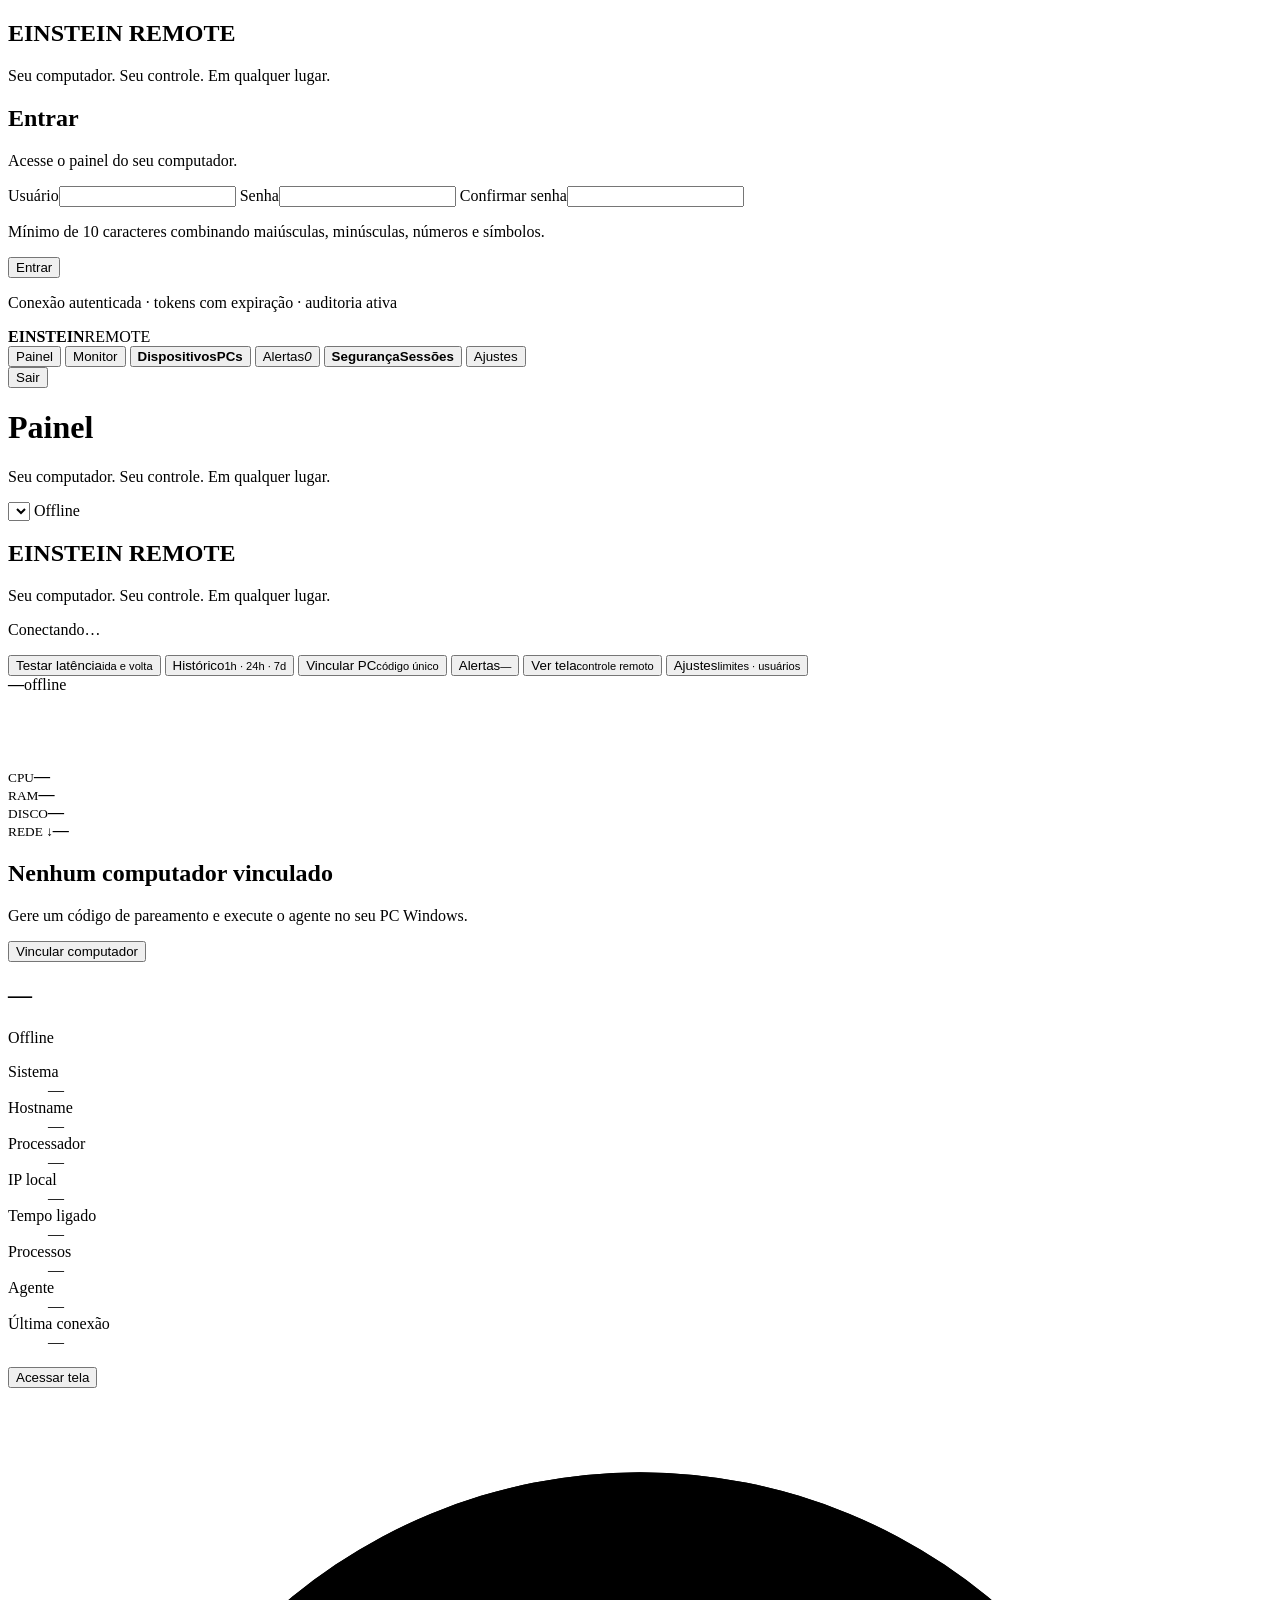
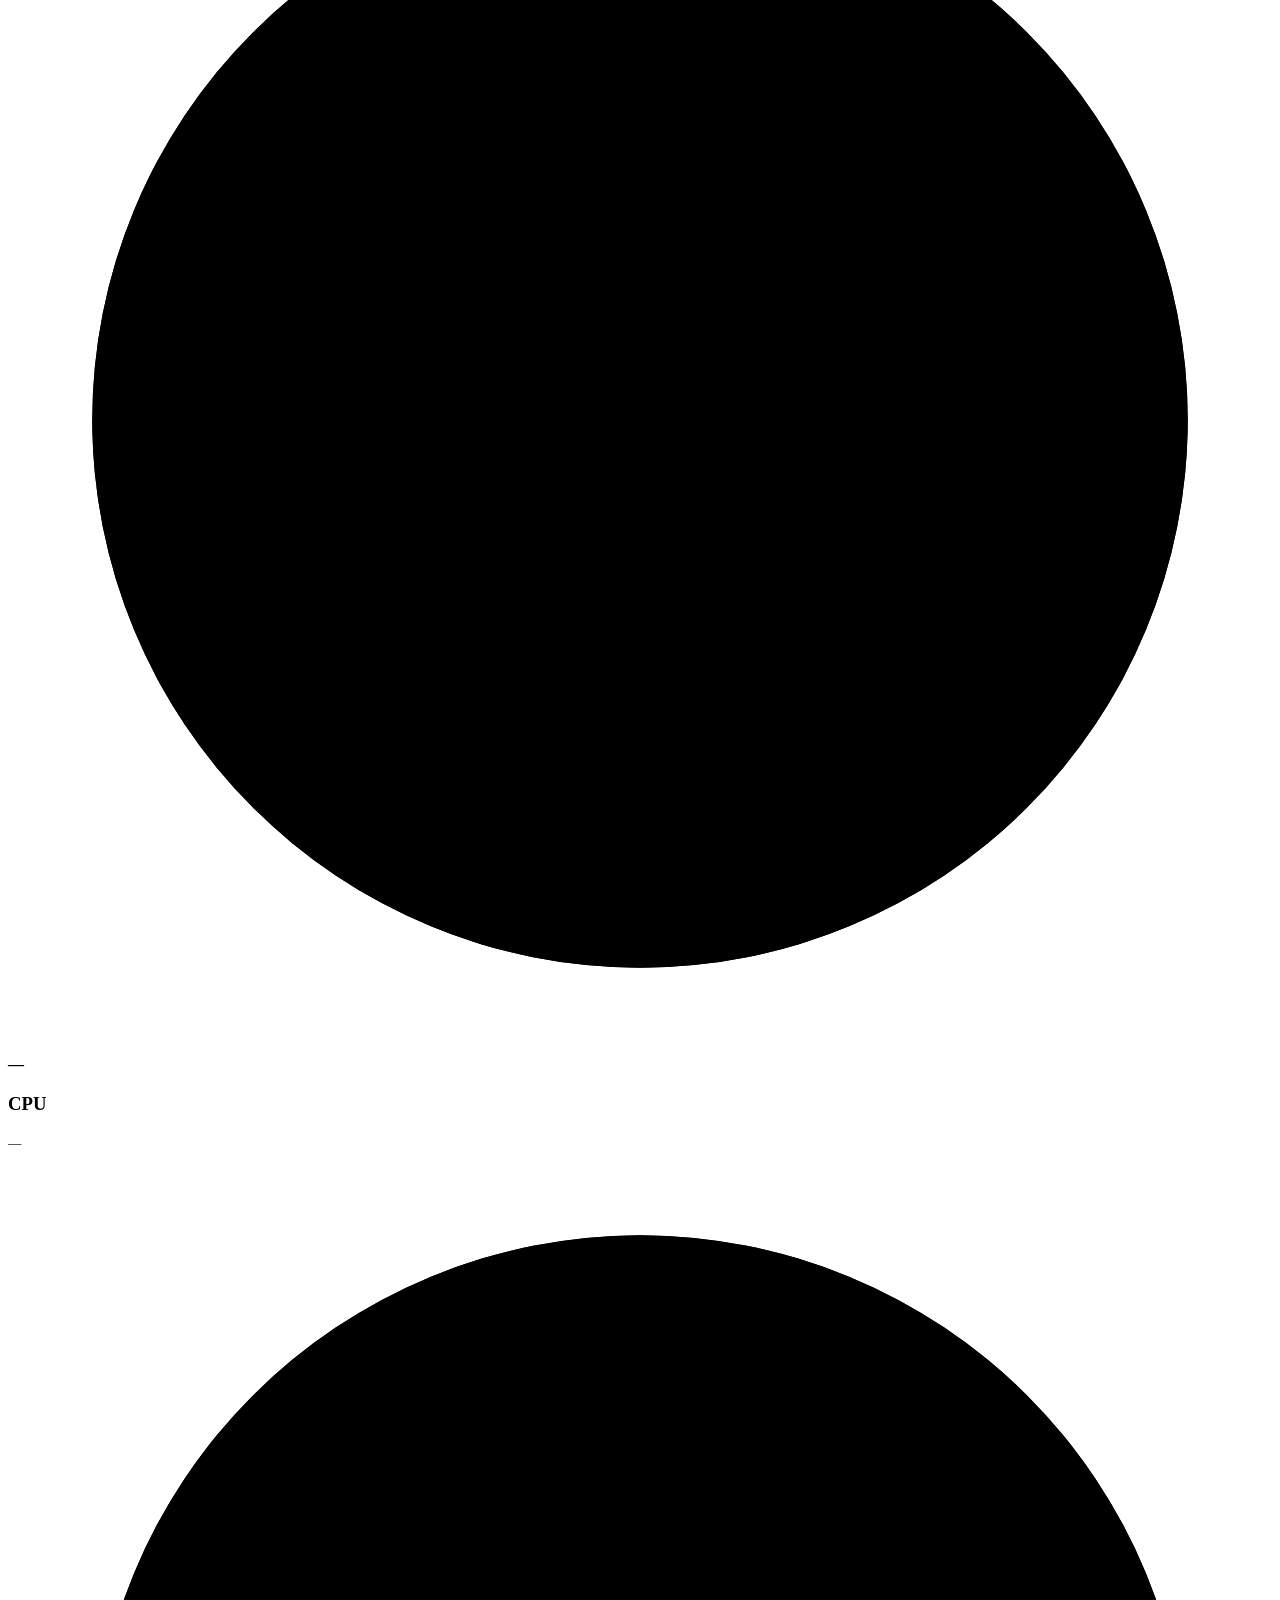
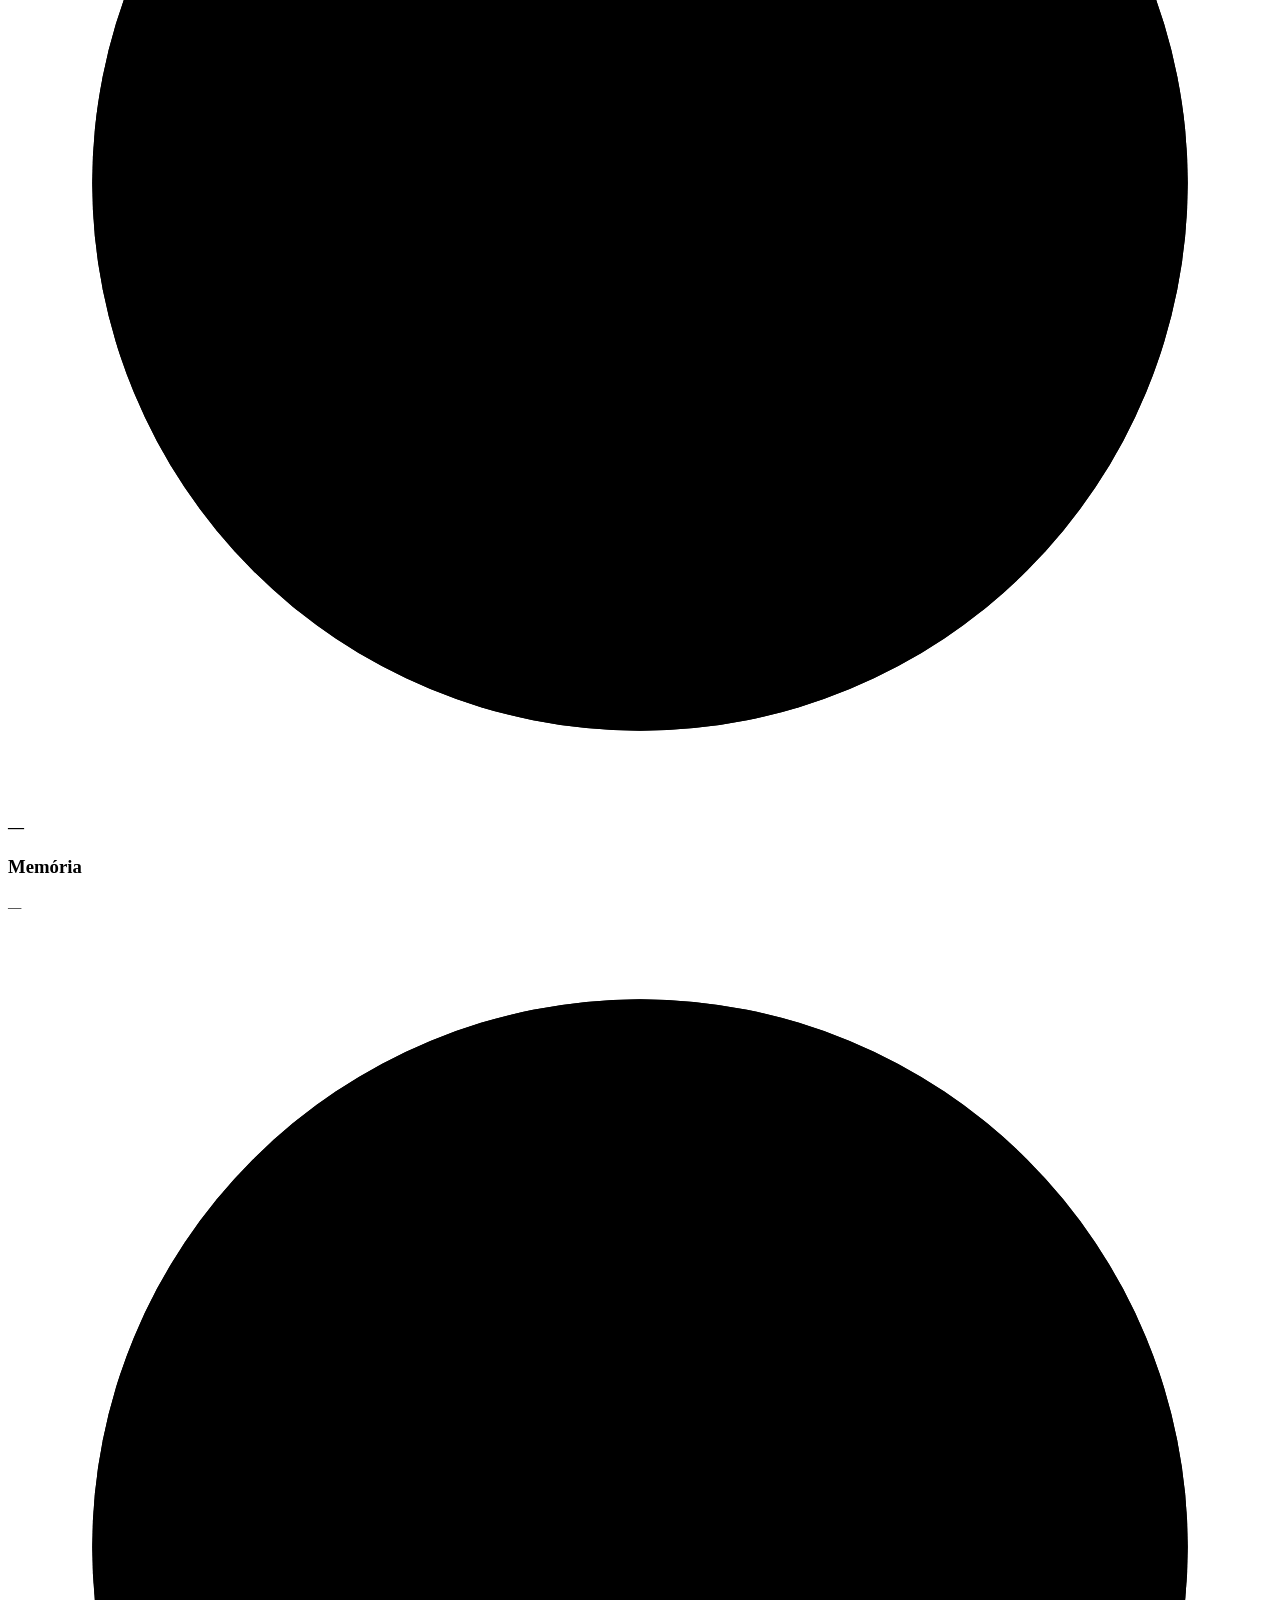
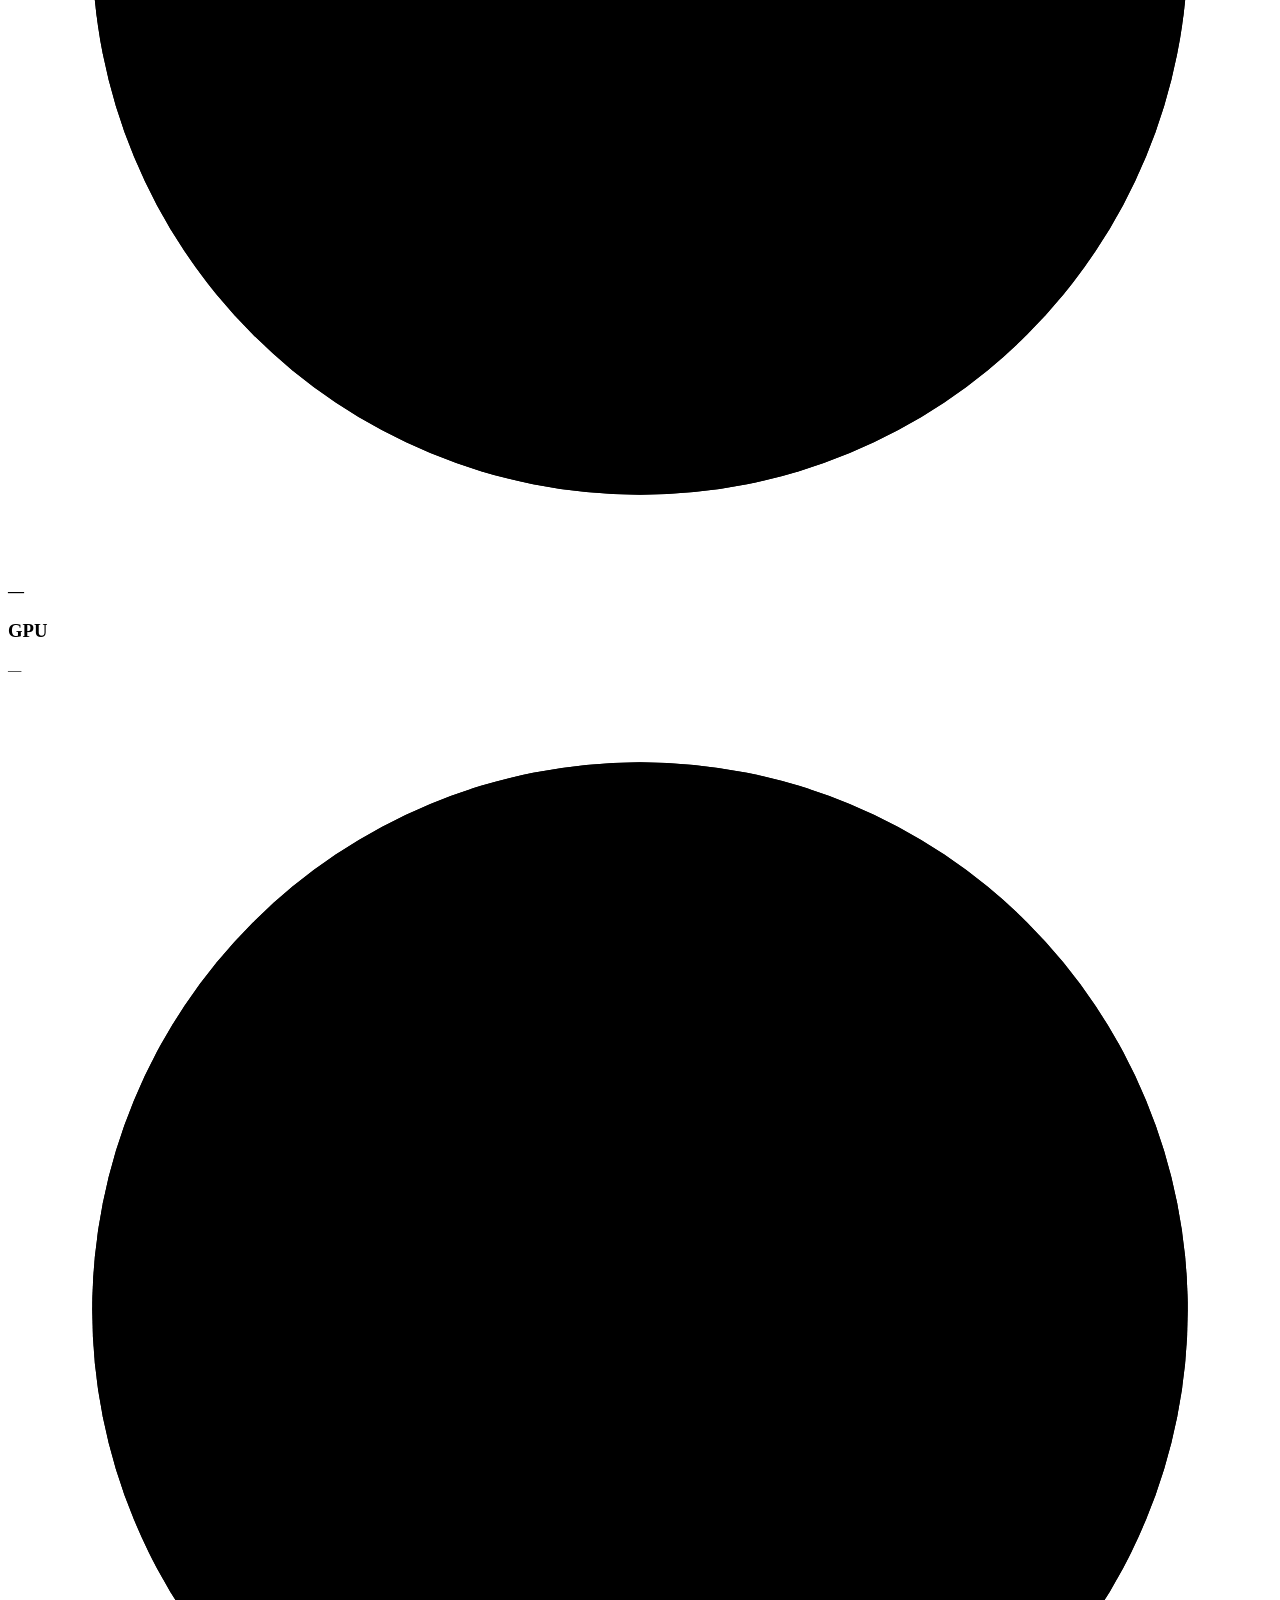
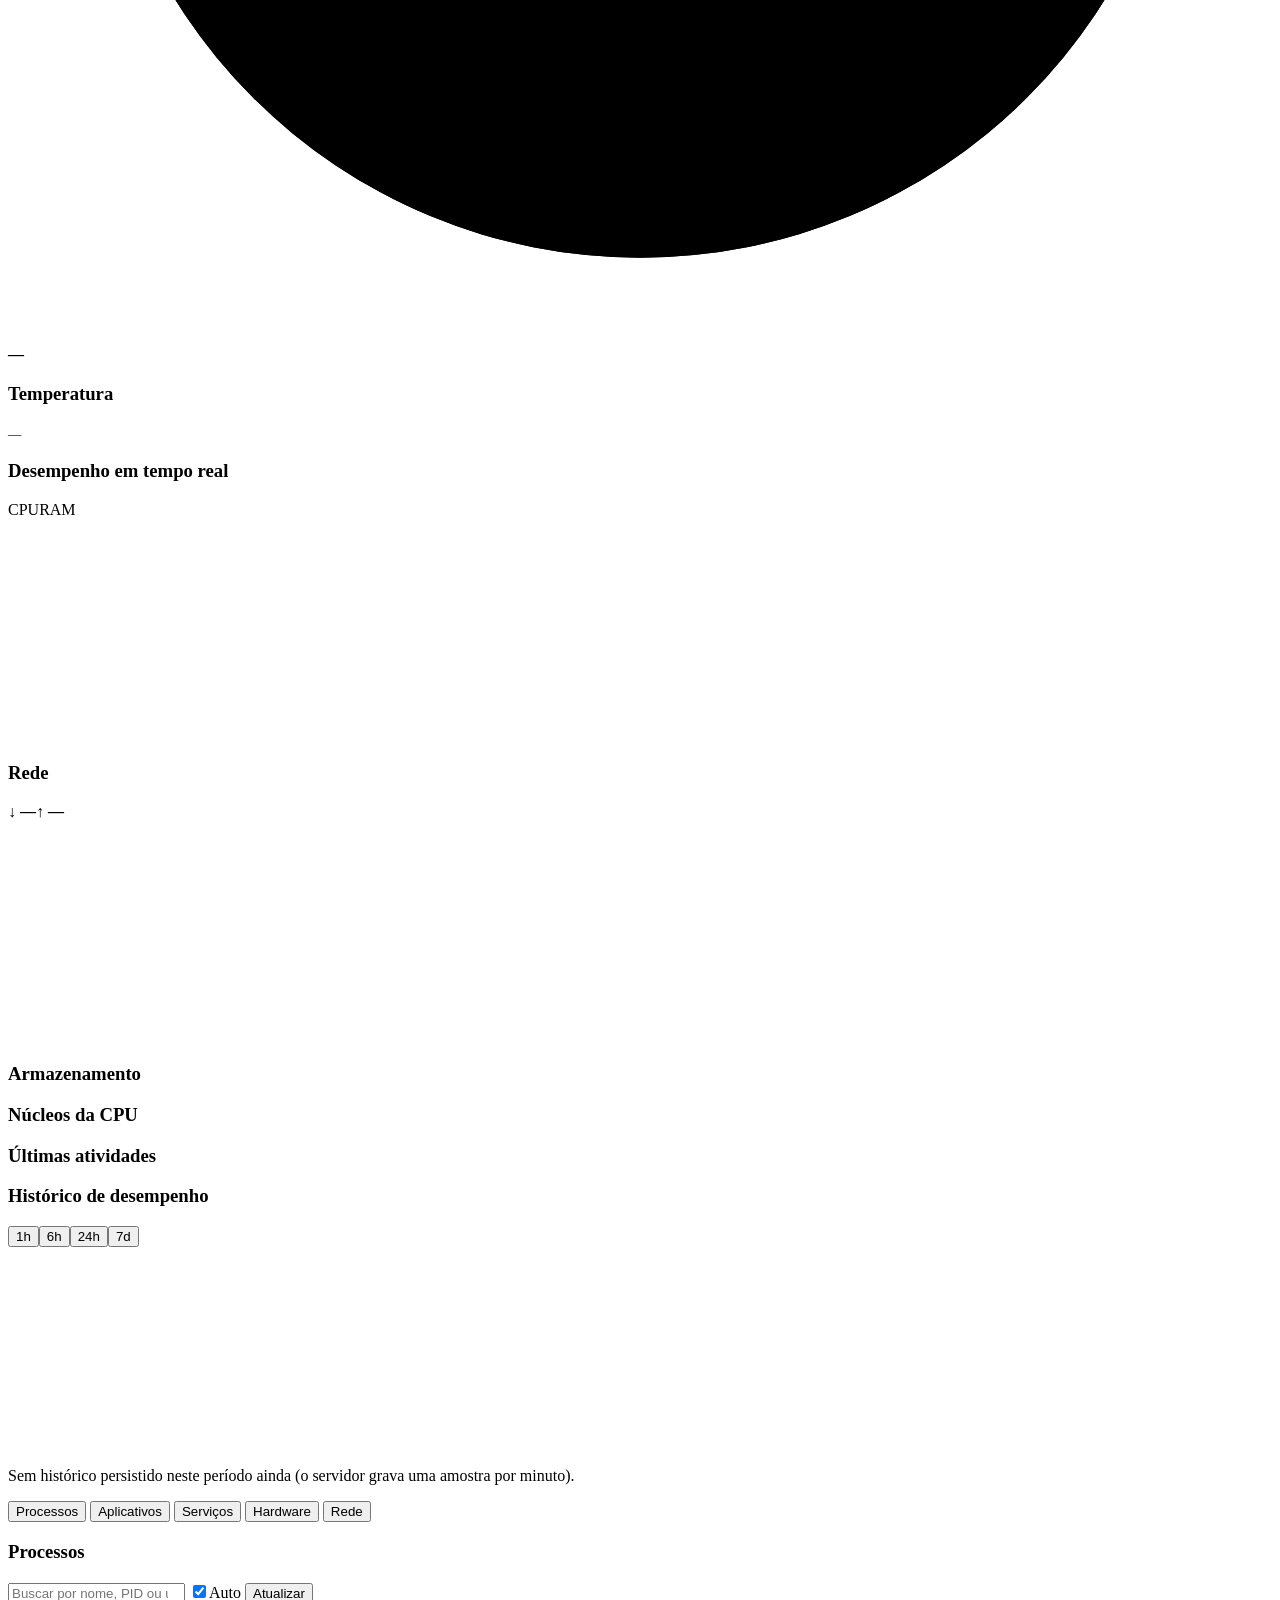
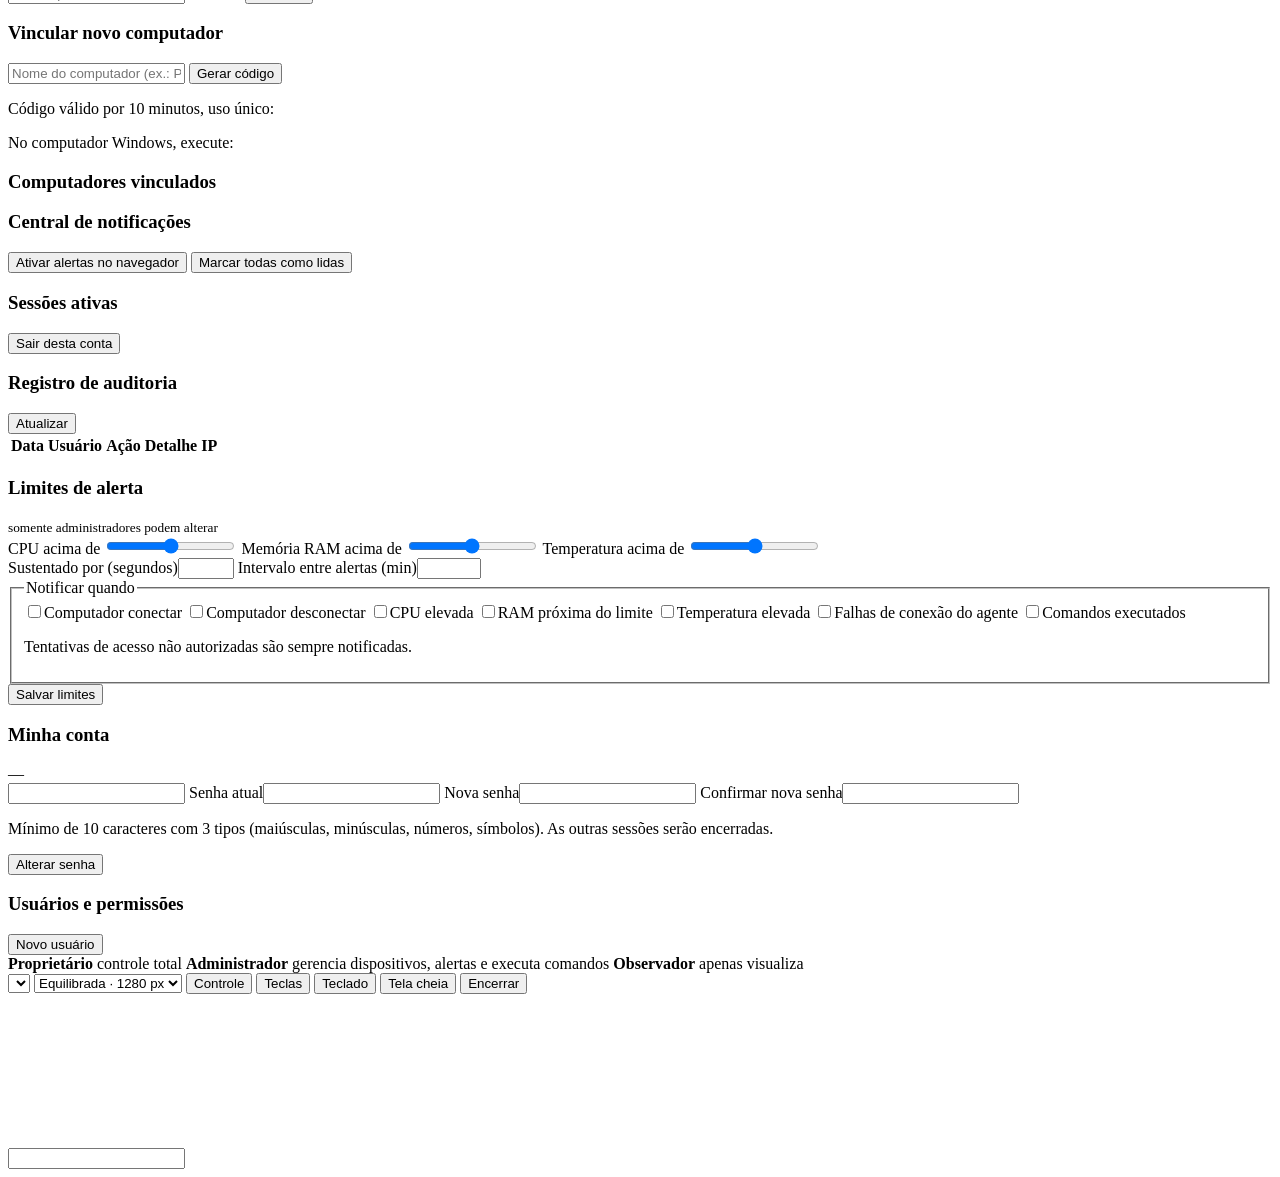
==== einstein-remote/web/index.html @ 60e12388 "EINSTEIN REMOTE: Fase 5 - tela remota com controle de mouse e teclado Agente: - screen.py: captura (" ====
<!doctype html>
<html lang="pt-BR">
<head>
  <meta charset="utf-8">
  <meta name="viewport" content="width=device-width, initial-scale=1, viewport-fit=cover">
  <meta name="theme-color" content="#07070b">
  <meta name="description" content="EINSTEIN REMOTE — monitoramento e controle remoto do seu computador.">
  <title>EINSTEIN REMOTE</title>
  <link rel="icon" href="/assets/icon.svg" type="image/svg+xml">
  <link rel="manifest" href="/manifest.webmanifest">
  <link rel="stylesheet" href="/css/app.css">
  <script type="module" src="/js/app.js"></script>
</head>
<body>
  <div class="bg-orbs" aria-hidden="true"><span></span><span></span><span></span></div>

  <!-- ===================== TELA DE ACESSO ===================== -->
  <section id="auth-view" class="auth hidden">
    <div class="auth-hero">
      <div class="logo-mark" aria-hidden="true"></div>
      <h1 class="brand">EINSTEIN <span>REMOTE</span></h1>
      <p class="tagline">Seu computador. Seu controle. Em qualquer lugar.</p>
      <div class="hero-pc" aria-hidden="true">
        <div class="hero-screen">
          <div class="hero-line"></div>
          <div class="hero-bars"><i></i><i></i><i></i><i></i><i></i><i></i><i></i></div>
        </div>
        <div class="hero-stand"></div>
      </div>
    </div>
    <form id="auth-form" class="glass auth-card" autocomplete="on">
      <h2 id="auth-title">Entrar</h2>
      <p id="auth-sub" class="muted">Acesse o painel do seu computador.</p>
      <label>Usuário<input id="auth-user" name="username" autocomplete="username" required minlength="3" maxlength="64"></label>
      <label>Senha<input id="auth-pass" name="password" type="password" autocomplete="current-password" required></label>
      <label id="auth-pass2-wrap" class="hidden">Confirmar senha<input id="auth-pass2" type="password" autocomplete="new-password"></label>
      <p id="auth-hint" class="hint hidden">Mínimo de 10 caracteres combinando maiúsculas, minúsculas, números e símbolos.</p>
      <p id="auth-error" class="error" role="alert"></p>
      <button class="btn primary" type="submit" id="auth-submit">Entrar</button>
      <p class="secure-note"><span class="lock" aria-hidden="true"></span>Conexão autenticada · tokens com expiração · auditoria ativa</p>
    </form>
  </section>

  <!-- ===================== APLICAÇÃO ===================== -->
  <div id="app-view" class="shell hidden">
    <aside class="sidebar glass">
      <div class="side-brand"><div class="logo-mark sm" aria-hidden="true"></div><b>EINSTEIN</b><span>REMOTE</span></div>
      <nav class="nav" id="nav">
        <button data-view="dashboard" class="active"><i class="ic ic-grid"></i><span>Painel</span></button>
        <button data-view="monitor"><i class="ic ic-cpu"></i><span>Monitor</span></button>
        <button data-view="devices"><i class="ic ic-pc"></i><span><b class="lbl-full">Dispositivos</b><b class="lbl-short">PCs</b></span></button>
        <button data-view="notifications"><i class="ic ic-bell"></i><span>Alertas</span><em id="notif-badge" class="badge hidden">0</em></button>
        <button data-view="security"><i class="ic ic-shield"></i><span><b class="lbl-full">Segurança</b><b class="lbl-short">Sessões</b></span></button>
        <button data-view="settings"><i class="ic ic-gear"></i><span>Ajustes</span></button>
      </nav>
      <div class="side-user">
        <div><b id="user-name"></b><small id="user-role"></small></div>
        <button class="btn ghost sm" id="logout-btn">Sair</button>
      </div>
    </aside>

    <main class="content">
      <header class="topbar">
        <div>
          <h1 class="page-title" id="page-title">Painel</h1>
          <p class="muted" id="page-sub">Seu computador. Seu controle. Em qualquer lugar.</p>
        </div>
        <div class="top-right">
          <select id="device-select" class="select" aria-label="Dispositivo"></select>
          <span id="live-indicator" class="live off"><i></i><span>Offline</span></span>
        </div>
      </header>

      <!-- PAINEL -->
      <section data-page="dashboard" class="page">
        <article class="glass hero-banner">
          <div class="hero-text">
            <h2 class="hero-brand">EINSTEIN <span>REMOTE</span></h2>
            <p class="tagline">Seu computador. Seu controle. Em qualquer lugar.</p>
            <p class="hero-status" id="hero-status">Conectando…</p>
            <div class="shortcuts">
              <button class="shortcut" id="sc-ping"><i class="ic ic-bolt"></i><span>Testar latência</span><small id="ping-result">ida e volta</small></button>
              <button class="shortcut" id="sc-history"><i class="ic ic-chart"></i><span>Histórico</span><small>1h · 24h · 7d</small></button>
              <button class="shortcut admin-only" data-goto="devices"><i class="ic ic-pc"></i><span>Vincular PC</span><small>código único</small></button>
              <button class="shortcut" data-goto="notifications"><i class="ic ic-bell"></i><span>Alertas</span><small id="sc-alerts">—</small></button>
              <button class="shortcut admin-only" id="sc-screen"><i class="ic ic-screen"></i><span>Ver tela</span><small>controle remoto</small></button>
              <button class="shortcut" data-goto="settings"><i class="ic ic-gear"></i><span>Ajustes</span><small>limites · usuários</small></button>
            </div>
          </div>
          <div class="hero-visual" aria-hidden="true">
            <div class="monitor off" id="hero-monitor">
              <div class="monitor-screen">
                <div class="monitor-top"><b id="hv-name">—</b><span id="hv-status">offline</span></div>
                <canvas id="hero-spark" height="70"></canvas>
                <div class="mini-stats">
                  <div><small>CPU</small><b id="hv-cpu">—</b><span class="mini-bar"><i id="hb-cpu"></i></span></div>
                  <div><small>RAM</small><b id="hv-ram">—</b><span class="mini-bar green"><i id="hb-ram"></i></span></div>
                  <div><small>DISCO</small><b id="hv-disk">—</b><span class="mini-bar green"><i id="hb-disk"></i></span></div>
                  <div><small>REDE ↓</small><b id="hv-net">—</b><span class="mini-bar"><i id="hb-net"></i></span></div>
                </div>
              </div>
              <div class="monitor-neck"></div><div class="monitor-base"></div>
            </div>
          </div>
        </article>

        <div id="empty-devices" class="glass empty hidden">
          <div class="logo-mark" aria-hidden="true"></div>
          <h2 id="empty-title">Nenhum computador vinculado</h2>
          <p class="muted" id="empty-text">Gere um código de pareamento e execute o agente no seu PC Windows.</p>
          <button class="btn primary admin-only" data-goto="devices">Vincular computador</button>
        </div>

        <div id="dash" class="hidden">
          <div class="grid hero-grid">
            <article class="glass device-card">
              <div class="device-head">
                <div class="pc-icon" aria-hidden="true"><span></span></div>
                <div>
                  <h2 id="d-name">—</h2>
                  <span id="d-status" class="pill off">Offline</span>
                </div>
              </div>
              <dl class="kv">
                <dt>Sistema</dt><dd id="d-os">—</dd>
                <dt>Hostname</dt><dd id="d-host">—</dd>
                <dt>Processador</dt><dd id="d-cpu-model">—</dd>
                <dt>IP local</dt><dd id="d-ip">—</dd>
                <dt>Tempo ligado</dt><dd id="d-uptime">—</dd>
                <dt>Processos</dt><dd id="d-procs">—</dd>
                <dt>Agente</dt><dd id="d-agent">—</dd>
                <dt>Última conexão</dt><dd id="d-seen">—</dd>
              </dl>
              <div class="actions admin-only">
                <button class="btn primary sm" id="d-screen">Acessar tela</button>
              </div>
            </article>

            <div class="gauges">
              <article class="glass gauge-card"><div class="gauge" id="g-cpu"><svg viewBox="0 0 120 120"><circle class="track" cx="60" cy="60" r="52"/><circle class="val purple" cx="60" cy="60" r="52"/></svg><b>—</b></div><h3>CPU</h3><small id="g-cpu-sub" class="muted">—</small></article>
              <article class="glass gauge-card"><div class="gauge" id="g-ram"><svg viewBox="0 0 120 120"><circle class="track" cx="60" cy="60" r="52"/><circle class="val green" cx="60" cy="60" r="52"/></svg><b>—</b></div><h3>Memória</h3><small id="g-ram-sub" class="muted">—</small></article>
              <article class="glass gauge-card"><div class="gauge" id="g-gpu"><svg viewBox="0 0 120 120"><circle class="track" cx="60" cy="60" r="52"/><circle class="val purple" cx="60" cy="60" r="52"/></svg><b>—</b></div><h3>GPU</h3><small id="g-gpu-sub" class="muted">—</small></article>
              <article class="glass gauge-card"><div class="gauge" id="g-temp"><svg viewBox="0 0 120 120"><circle class="track" cx="60" cy="60" r="52"/><circle class="val green" cx="60" cy="60" r="52"/></svg><b>—</b></div><h3>Temperatura</h3><small id="g-temp-sub" class="muted">—</small></article>
            </div>
          </div>

          <div class="grid two">
            <article class="glass chart-card">
              <div class="card-head"><h3>Desempenho em tempo real</h3><div class="legend"><span class="lg purple">CPU</span><span class="lg green">RAM</span></div></div>
              <canvas id="chart-perf" height="220"></canvas>
            </article>
            <article class="glass chart-card">
              <div class="card-head"><h3>Rede</h3><div class="legend"><span class="lg green">↓ <b id="net-down">—</b></span><span class="lg purple">↑ <b id="net-up">—</b></span></div></div>
              <canvas id="chart-net" height="220"></canvas>
            </article>
          </div>

          <div class="grid three">
            <article class="glass">
              <div class="card-head"><h3>Armazenamento</h3></div>
              <div id="disks" class="bars"></div>
            </article>
            <article class="glass">
              <div class="card-head"><h3>Núcleos da CPU</h3><small id="cpu-freq" class="muted"></small></div>
              <div id="cores" class="cores"></div>
            </article>
            <article class="glass">
              <div class="card-head"><h3>Últimas atividades</h3></div>
              <ul id="activity" class="feed"></ul>
            </article>
          </div>

          <article class="glass" id="hist-card">
            <div class="card-head"><h3>Histórico de desempenho</h3>
              <div class="seg" id="hist-range">
                <button data-h="1" class="active">1h</button><button data-h="6">6h</button><button data-h="24">24h</button><button data-h="168">7d</button>
              </div>
            </div>
            <canvas id="chart-hist" height="200"></canvas>
            <p id="hist-empty" class="muted small hidden">Sem histórico persistido neste período ainda (o servidor grava uma amostra por minuto).</p>
          </article>
        </div>
      </section>

      <!-- SYSTEM MONITOR -->
      <section data-page="monitor" class="page hidden">
        <div class="tabs" id="mon-tabs" role="tablist">
          <button data-tab="processes" class="active">Processos</button>
          <button data-tab="apps">Aplicativos</button>
          <button data-tab="services">Serviços</button>
          <button data-tab="hardware">Hardware</button>
          <button data-tab="network">Rede</button>
        </div>
        <article class="glass">
          <div class="card-head">
            <h3 id="mon-title">Processos</h3>
            <div class="row mon-tools">
              <input id="mon-search" class="input" type="search" placeholder="Buscar por nome, PID ou usuário…" aria-label="Buscar">
              <label class="switch"><input type="checkbox" id="mon-auto" checked><i></i>Auto</label>
              <button class="btn ghost sm" id="mon-refresh">Atualizar</button>
            </div>
          </div>
          <p class="muted small" id="mon-meta"></p>
          <div id="mon-body"></div>
        </article>
      </section>

      <!-- DISPOSITIVOS -->
      <section data-page="devices" class="page hidden">
        <article class="glass">
          <div class="card-head"><h3>Vincular novo computador</h3></div>
          <form id="pair-form" class="row">
            <input id="pair-name" class="input" placeholder="Nome do computador (ex.: PC do Escritório)" required maxlength="64">
            <button class="btn primary" type="submit">Gerar código</button>
          </form>
          <div id="pair-result" class="pair-result hidden">
            <p class="muted">Código válido por 10 minutos, uso único:</p>
            <div class="code" id="pair-code"></div>
            <p class="muted">No computador Windows, execute:</p>
            <pre class="cmd" id="pair-cmd"></pre>
          </div>
        </article>
        <article class="glass">
          <div class="card-head"><h3>Computadores vinculados</h3></div>
          <div id="device-list" class="list"></div>
        </article>
      </section>

      <!-- NOTIFICAÇÕES -->
      <section data-page="notifications" class="page hidden">
        <article class="glass">
          <div class="card-head"><h3>Central de notificações</h3>
            <div class="row">
              <button class="btn ghost sm" id="push-btn">Ativar alertas no navegador</button>
              <button class="btn ghost sm" id="read-all-btn">Marcar todas como lidas</button>
            </div>
          </div>
          <ul id="notif-list" class="feed big"></ul>
        </article>
      </section>

      <!-- SEGURANÇA -->
      <section data-page="security" class="page hidden">
        <article class="glass">
          <div class="card-head"><h3>Sessões ativas</h3><button class="btn ghost sm mobile-logout" id="logout-btn-mobile">Sair desta conta</button></div>
          <div id="session-list" class="list"></div>
        </article>
        <article class="glass" id="audit-card">
          <div class="card-head"><h3>Registro de auditoria</h3><button class="btn ghost sm" id="audit-refresh">Atualizar</button></div>
          <div class="table-wrap"><table class="table"><thead><tr><th>Data</th><th>Usuário</th><th>Ação</th><th>Detalhe</th><th>IP</th><th></th></tr></thead><tbody id="audit-body"></tbody></table></div>
        </article>
      </section>
      <!-- AJUSTES -->
      <section data-page="settings" class="page hidden">
        <div class="grid two">
          <article class="glass">
            <div class="card-head"><h3>Limites de alerta</h3><small class="muted" id="alerts-ro">somente administradores podem alterar</small></div>
            <form id="alerts-form" class="form-grid">
              <label class="range"><span>CPU acima de <output data-for="cpu_alert_percent"></output></span>
                <input type="range" name="cpu_alert_percent" min="50" max="100" step="1"></label>
              <label class="range"><span>Memória RAM acima de <output data-for="ram_alert_percent"></output></span>
                <input type="range" name="ram_alert_percent" min="50" max="100" step="1"></label>
              <label class="range"><span>Temperatura acima de <output data-for="temp_alert_celsius"></output></span>
                <input type="range" name="temp_alert_celsius" min="50" max="110" step="1"></label>
              <div class="row two-inputs">
                <label>Sustentado por (segundos)<input type="number" name="alert_sustain_seconds" min="2" max="600" required></label>
                <label>Intervalo entre alertas (min)<input type="number" name="alert_cooldown_minutes" min="1" max="1440" required></label>
              </div>
              <fieldset class="toggles">
                <legend>Notificar quando</legend>
                <label class="switch"><input type="checkbox" name="notify_device_online"><i></i>Computador conectar</label>
                <label class="switch"><input type="checkbox" name="notify_device_offline"><i></i>Computador desconectar</label>
                <label class="switch"><input type="checkbox" name="notify_high_cpu"><i></i>CPU elevada</label>
                <label class="switch"><input type="checkbox" name="notify_high_ram"><i></i>RAM próxima do limite</label>
                <label class="switch"><input type="checkbox" name="notify_high_temp"><i></i>Temperatura elevada</label>
                <label class="switch"><input type="checkbox" name="notify_connection_failures"><i></i>Falhas de conexão do agente</label>
                <label class="switch"><input type="checkbox" name="notify_commands"><i></i>Comandos executados</label>
                <p class="hint">Tentativas de acesso não autorizadas são sempre notificadas.</p>
              </fieldset>
              <div class="row end"><button class="btn primary" type="submit" id="alerts-save">Salvar limites</button></div>
            </form>
          </article>

          <article class="glass">
            <div class="card-head"><h3>Minha conta</h3><span class="pill on" id="me-role">—</span></div>
            <form id="password-form" class="form-grid">
              <input type="text" autocomplete="username" id="pw-username" class="hidden" tabindex="-1">
              <label>Senha atual<input type="password" name="current_password" autocomplete="current-password" required></label>
              <label>Nova senha<input type="password" name="new_password" autocomplete="new-password" required></label>
              <label>Confirmar nova senha<input type="password" name="confirm" autocomplete="new-password" required></label>
              <p class="hint">Mínimo de 10 caracteres com 3 tipos (maiúsculas, minúsculas, números, símbolos). As outras sessões serão encerradas.</p>
              <p class="error" id="pw-error" role="alert"></p>
              <div class="row end"><button class="btn primary" type="submit">Alterar senha</button></div>
            </form>
          </article>
        </div>

        <article class="glass owner-only" id="users-card">
          <div class="card-head"><h3>Usuários e permissões</h3><button class="btn primary sm" id="user-new">Novo usuário</button></div>
          <div class="roles-help">
            <span><b>Proprietário</b> controle total</span>
            <span><b>Administrador</b> gerencia dispositivos, alertas e executa comandos</span>
            <span><b>Observador</b> apenas visualiza</span>
          </div>
          <div id="user-list" class="list"></div>
        </article>
      </section>
    </main>
  </div>

  <!-- MODAL DE CONFIRMAÇÃO -->
  <dialog id="confirm-dialog" class="glass dialog">
    <form method="dialog">
      <h3 id="confirm-title">Confirmar</h3>
      <p id="confirm-text" class="muted"></p>
      <div class="row end">
        <button class="btn ghost" value="cancel">Cancelar</button>
        <button class="btn danger" value="ok" id="confirm-ok">Confirmar</button>
      </div>
    </form>
  </dialog>

  <!-- TELA REMOTA -->
  <div id="rv" class="rv hidden" role="dialog" aria-label="Tela remota">
    <div class="rv-bar">
      <div class="rv-title"><span class="rv-dot" aria-hidden="true"></span><b id="rv-name"></b><span id="rv-stats" class="muted small"></span></div>
      <div class="rv-tools">
        <select id="rv-monitor" class="select hidden" aria-label="Monitor"></select>
        <select id="rv-quality" class="select" aria-label="Qualidade e resolução">
          <option value="low">Econômica · 960 px</option>
          <option value="mid" selected>Equilibrada · 1280 px</option>
          <option value="high">Alta · 1920 px</option>
          <option value="max">Máxima · original</option>
        </select>
        <button id="rv-control" class="btn sm ghost" aria-pressed="false">Controle</button>
        <button id="rv-keys" class="btn sm ghost">Teclas</button>
        <button id="rv-kbd" class="btn sm ghost">Teclado</button>
        <button id="rv-full" class="btn sm ghost">Tela cheia</button>
        <button id="rv-close" class="btn sm danger">Encerrar</button>
      </div>
    </div>
    <div id="rv-keypanel" class="rv-keypanel hidden"></div>
    <div class="rv-stage">
      <canvas id="rv-canvas" tabindex="0" aria-label="Tela do computador remoto"></canvas>
      <div id="rv-msg" class="rv-msg"></div>
    </div>
    <input id="rv-ime" class="rv-ime" aria-hidden="true" tabindex="-1" autocomplete="off" autocapitalize="off" autocorrect="off" spellcheck="false">
  </div>

  <!-- MODAL DE USUÁRIO -->
  <dialog id="user-dialog" class="glass dialog wide">
    <form id="user-form" class="form-grid">
      <h3 id="user-dialog-title">Novo usuário</h3>
      <label>Usuário<input name="username" required minlength="3" maxlength="64" pattern="[A-Za-z0-9_.\-]+" autocomplete="off"></label>
      <label><span id="user-pass-label">Senha</span><input name="password" type="password" autocomplete="new-password"></label>
      <label>Papel
        <select name="role" class="select">
          <option value="viewer">Observador — apenas visualiza</option>
          <option value="admin">Administrador — gerencia e executa comandos</option>
        </select>
      </label>
      <fieldset class="toggles">
        <legend>Acesso aos computadores</legend>
        <label class="radio"><input type="radio" name="access" value="all" checked> Todos os computadores (inclusive futuros)</label>
        <label class="radio"><input type="radio" name="access" value="some"> Somente os selecionados</label>
        <div id="user-devices" class="device-checks"></div>
      </fieldset>
      <p class="error" id="user-error" role="alert"></p>
      <div class="row end">
        <button class="btn ghost" type="button" id="user-cancel">Cancelar</button>
        <button class="btn primary" type="submit">Salvar</button>
      </div>
    </form>
  </dialog>

  <div id="toasts" class="toasts" aria-live="polite"></div>
</body>
</html>
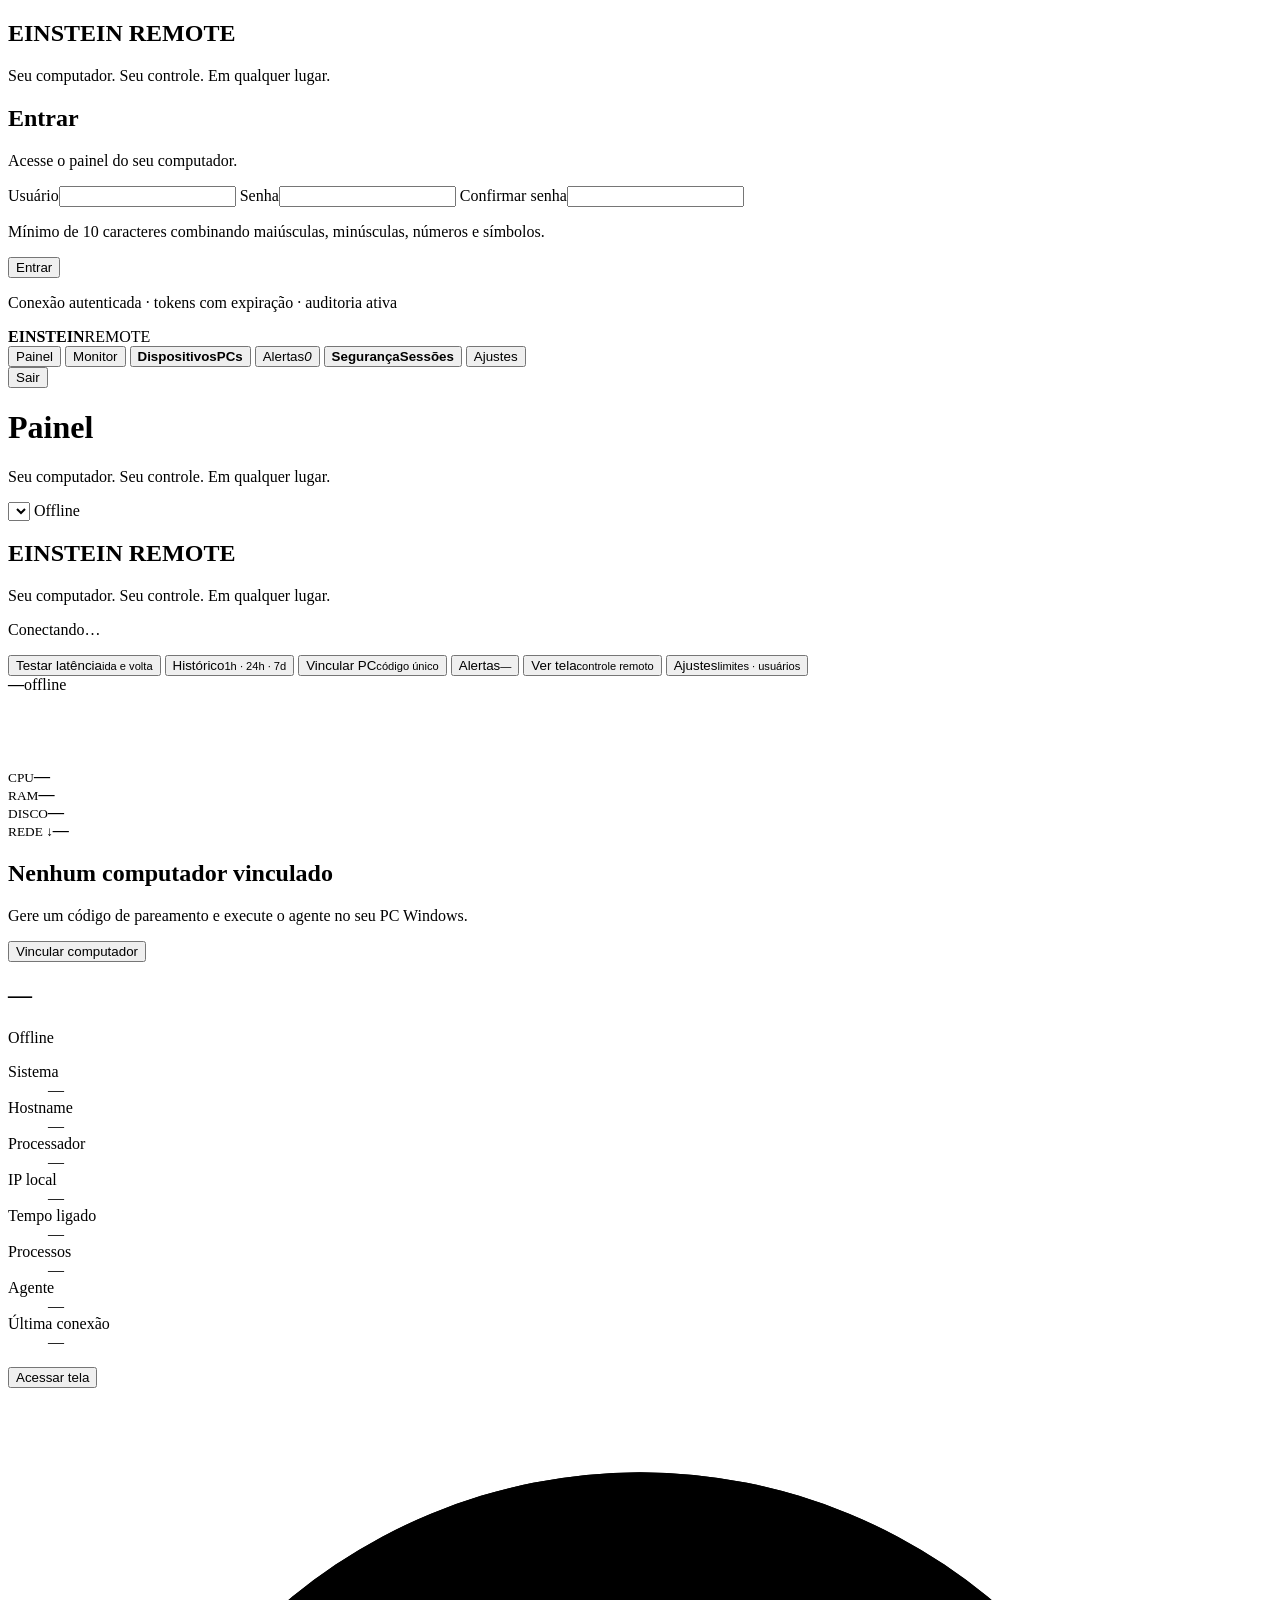
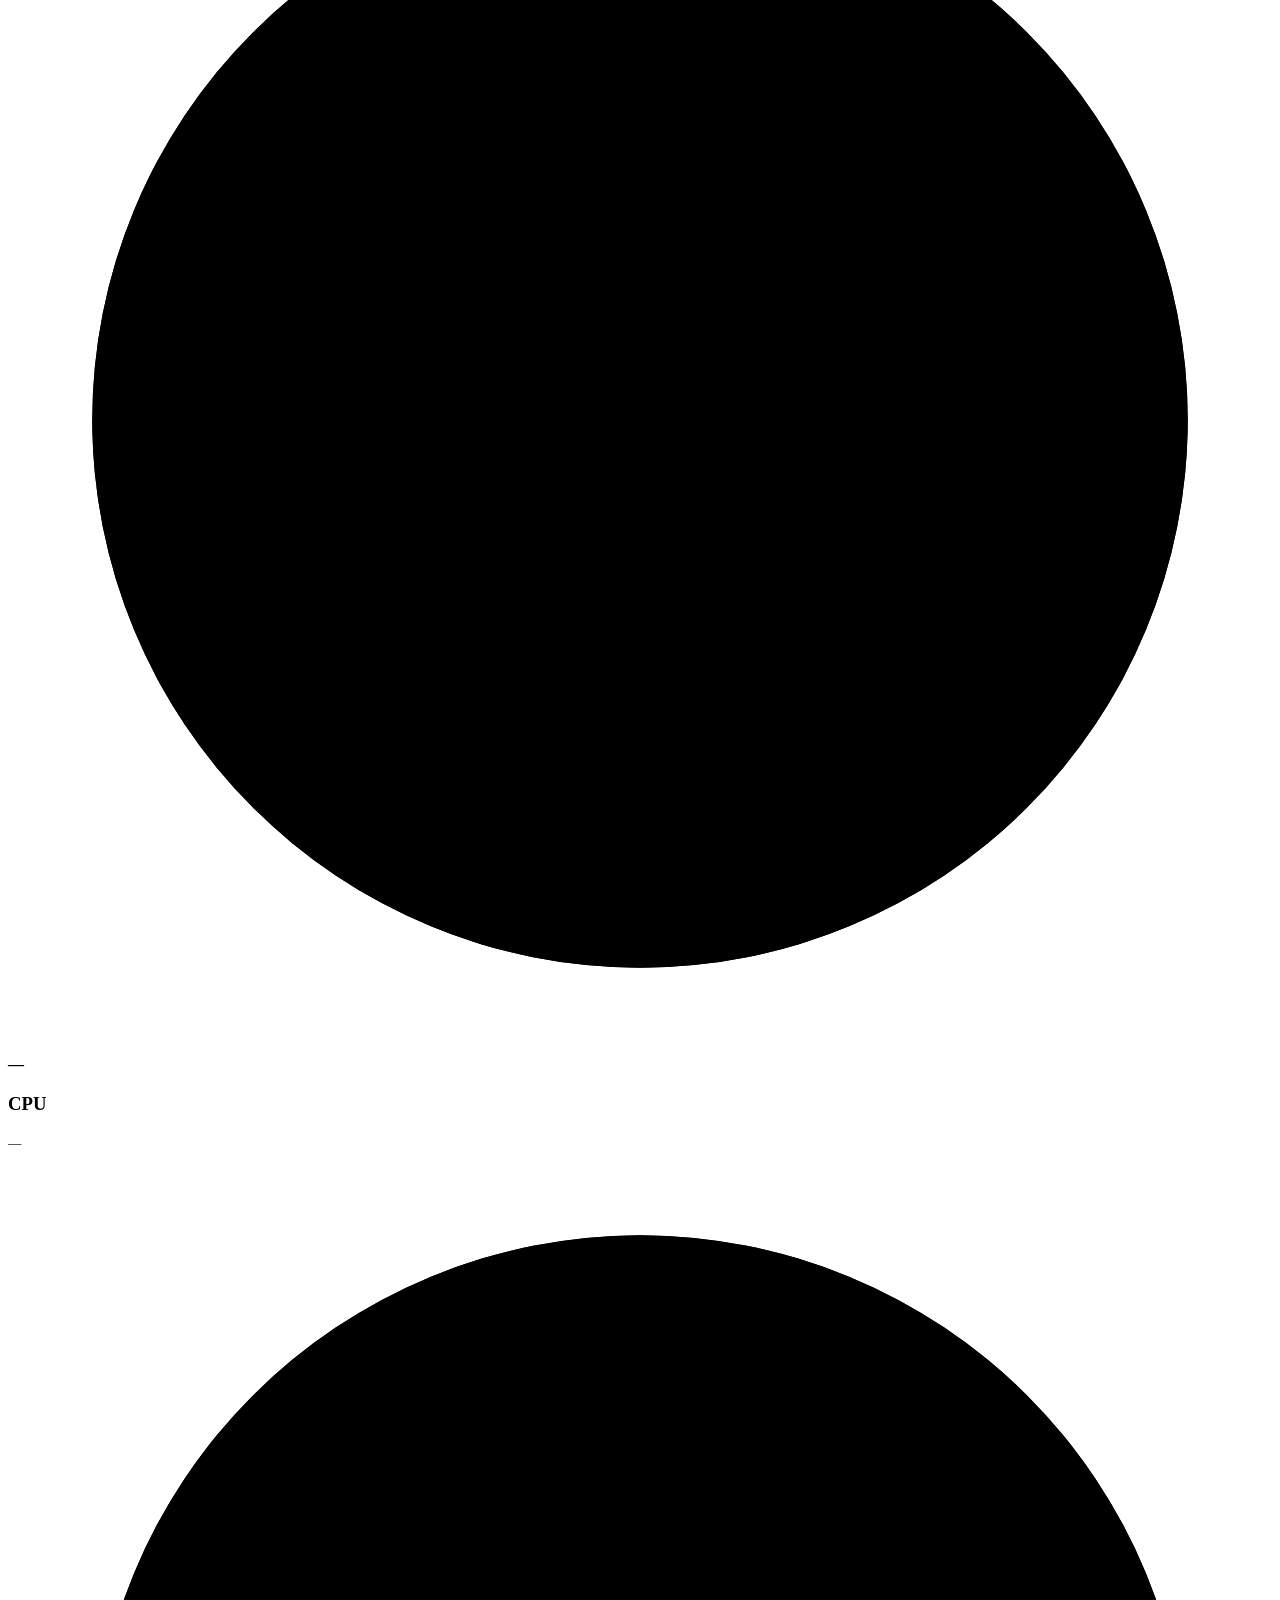
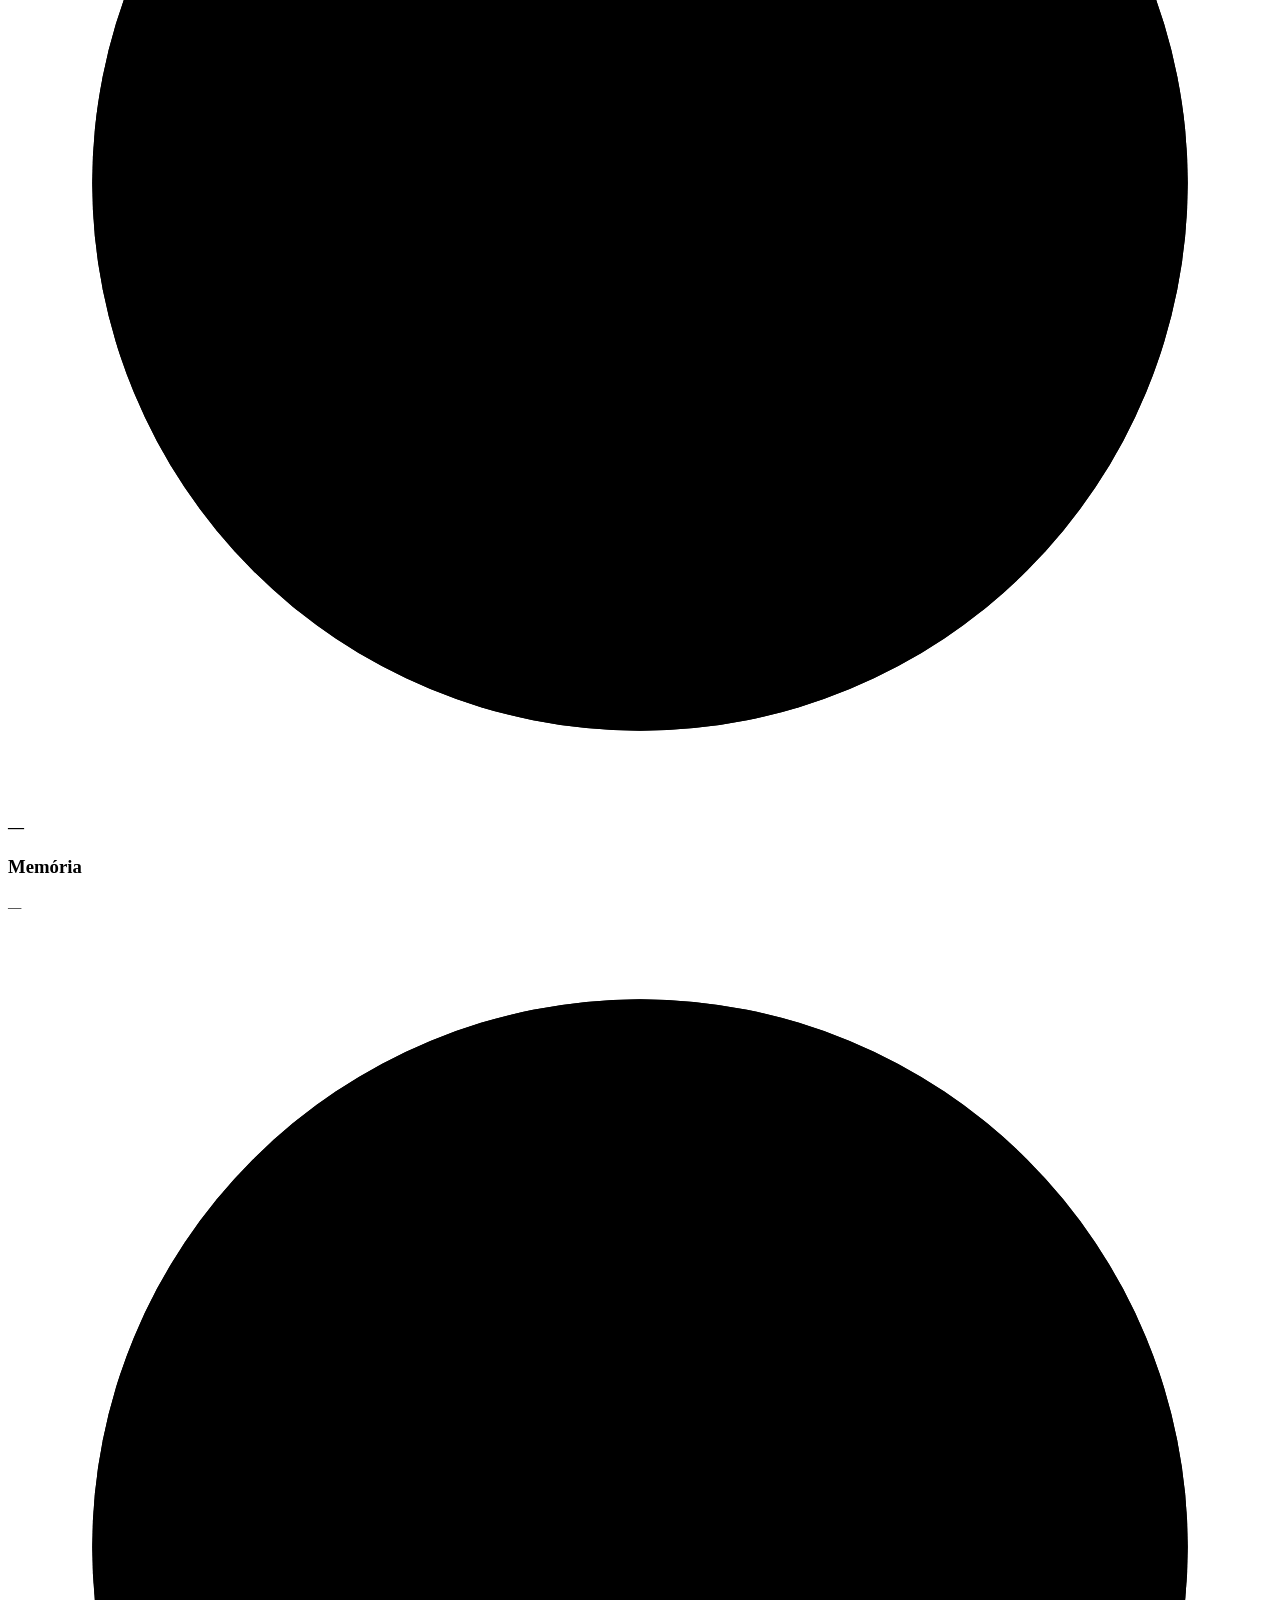
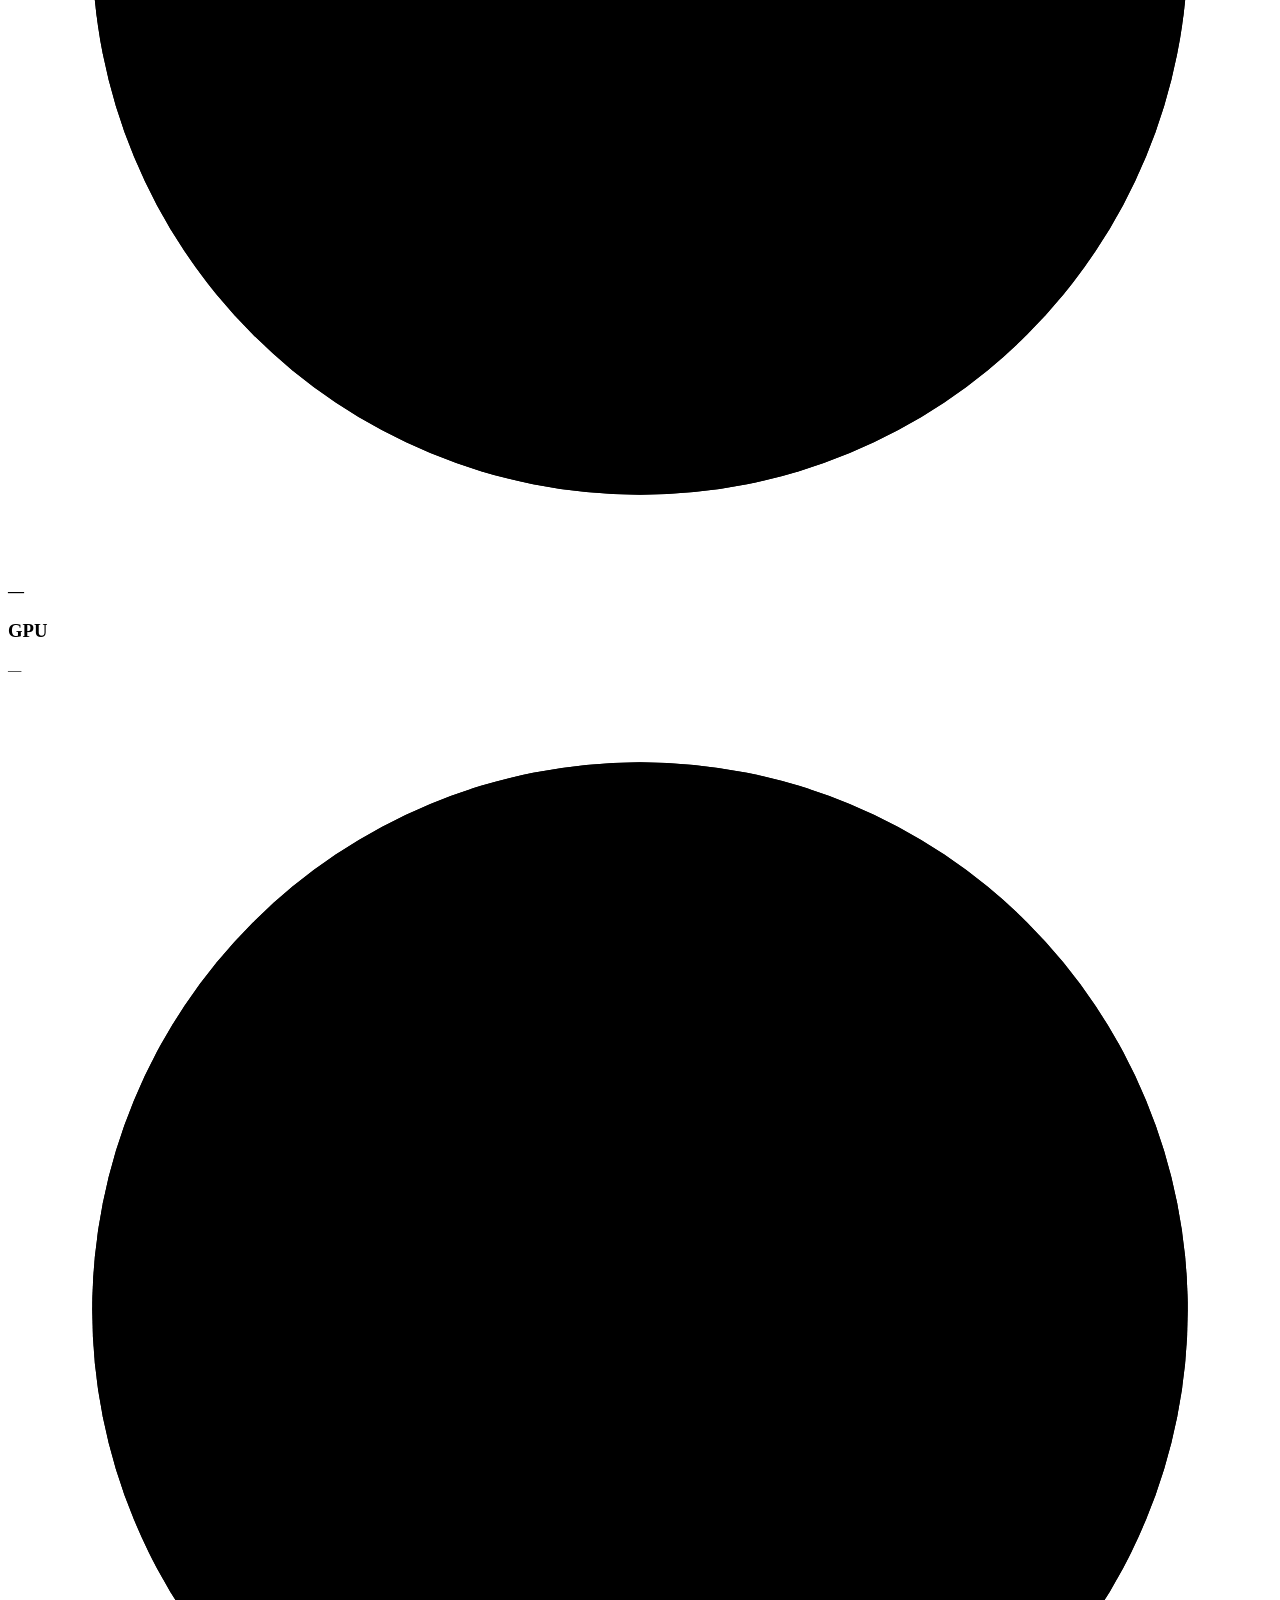
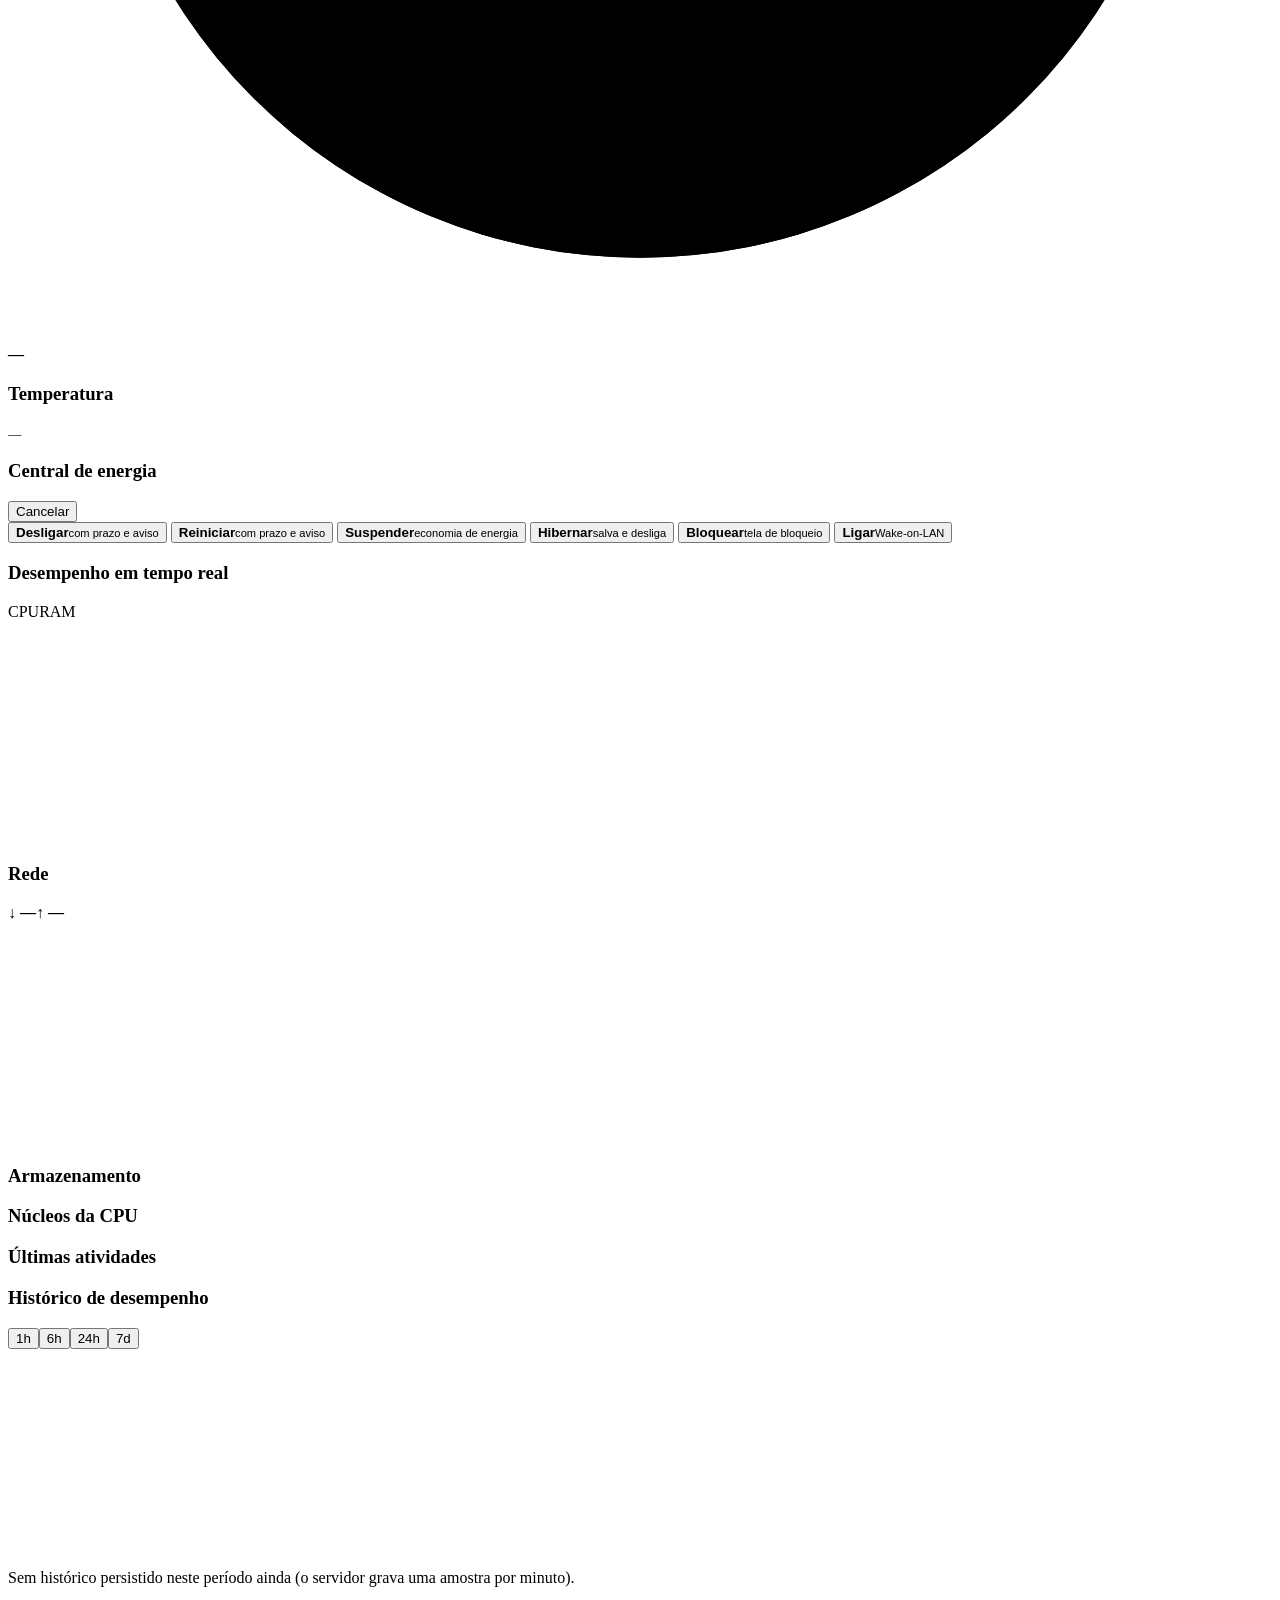
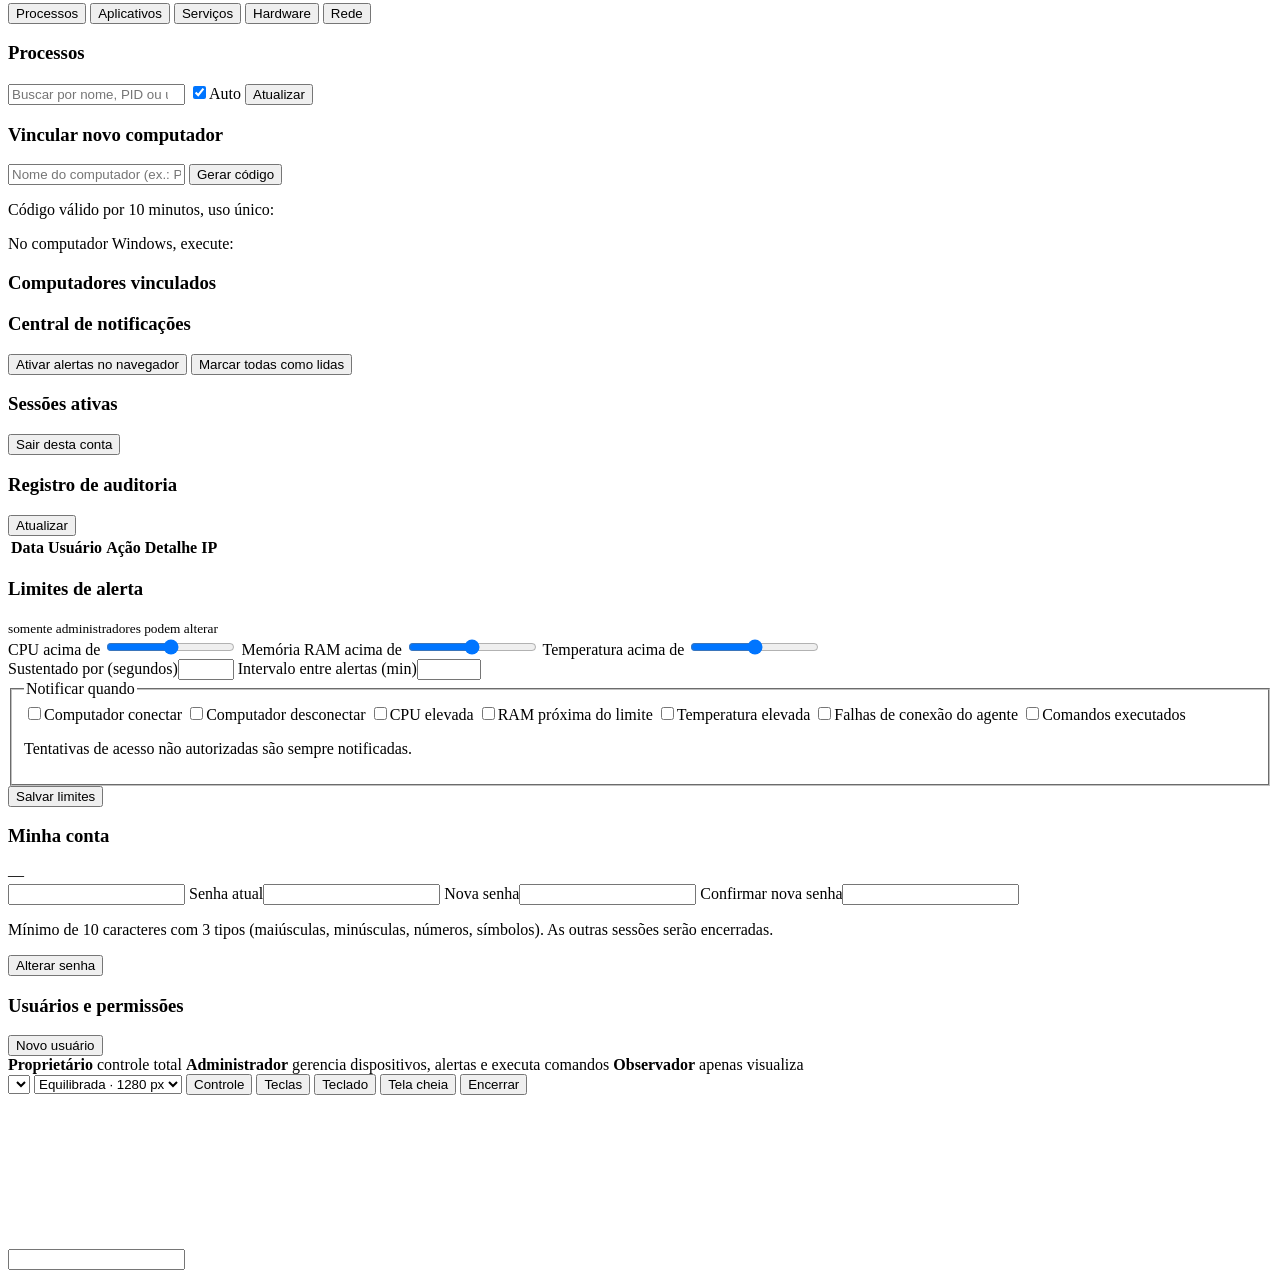
==== commit a16c9b6b: "EINSTEIN REMOTE: Fase 6 - central de energia Agente (power.py): - Desligar/reiniciar pelo agendador " ====
--- a/einstein-remote/web/index.html
+++ b/einstein-remote/web/index.html
@@ -143,6 +143,23 @@
               <article class="glass gauge-card"><div class="gauge" id="g-temp"><svg viewBox="0 0 120 120"><circle class="track" cx="60" cy="60" r="52"/><circle class="val green" cx="60" cy="60" r="52"/></svg><b>—</b></div><h3>Temperatura</h3><small id="g-temp-sub" class="muted">—</small></article>
             </div>
           </div>
+
+          <article class="glass power-card admin-only hidden" id="power-card">
+            <div class="card-head"><h3>Central de energia</h3><span class="muted small" id="pw-note"></span></div>
+            <div id="pw-pending" class="pw-pending hidden" role="status">
+              <span class="pw-ring" aria-hidden="true"></span>
+              <div><b id="pw-pending-text"></b><small id="pw-pending-sub" class="muted"></small></div>
+              <button class="btn danger sm" id="pw-cancel">Cancelar</button>
+            </div>
+            <div class="power-grid" id="power-grid">
+              <button class="pw-btn" data-power="shutdown"><i class="pw-ic pw-off"></i><b>Desligar</b><small>com prazo e aviso</small></button>
+              <button class="pw-btn" data-power="restart"><i class="pw-ic pw-restart"></i><b>Reiniciar</b><small>com prazo e aviso</small></button>
+              <button class="pw-btn" data-power="sleep"><i class="pw-ic pw-sleep"></i><b>Suspender</b><small>economia de energia</small></button>
+              <button class="pw-btn" data-power="hibernate"><i class="pw-ic pw-hib"></i><b>Hibernar</b><small>salva e desliga</small></button>
+              <button class="pw-btn" data-power="lock"><i class="pw-ic pw-lock"></i><b>Bloquear</b><small>tela de bloqueio</small></button>
+              <button class="pw-btn hidden" data-power="wake"><i class="pw-ic pw-wake"></i><b>Ligar</b><small>Wake-on-LAN</small></button>
+            </div>
+          </article>
 
           <div class="grid two">
             <article class="glass chart-card">
@@ -320,6 +337,20 @@
     </form>
   </dialog>
 
+  <!-- CONFIRMAÇÃO DE ENERGIA -->
+  <dialog id="power-dialog" class="glass dialog">
+    <form id="power-form" class="form-grid">
+      <h3 id="power-title">Desligar?</h3>
+      <p id="power-warn" class="muted"></p>
+      <label>Quando<select id="power-delay" class="select"></select></label>
+      <label class="radio" id="power-ack-wrap"><input type="checkbox" id="power-ack"> Entendo que programas abertos serão fechados</label>
+      <div class="row end">
+        <button class="btn ghost" type="button" id="power-cancel-btn">Voltar</button>
+        <button class="btn danger" type="submit" id="power-ok">Confirmar</button>
+      </div>
+    </form>
+  </dialog>
+
   <!-- TELA REMOTA -->
   <div id="rv" class="rv hidden" role="dialog" aria-label="Tela remota">
     <div class="rv-bar">
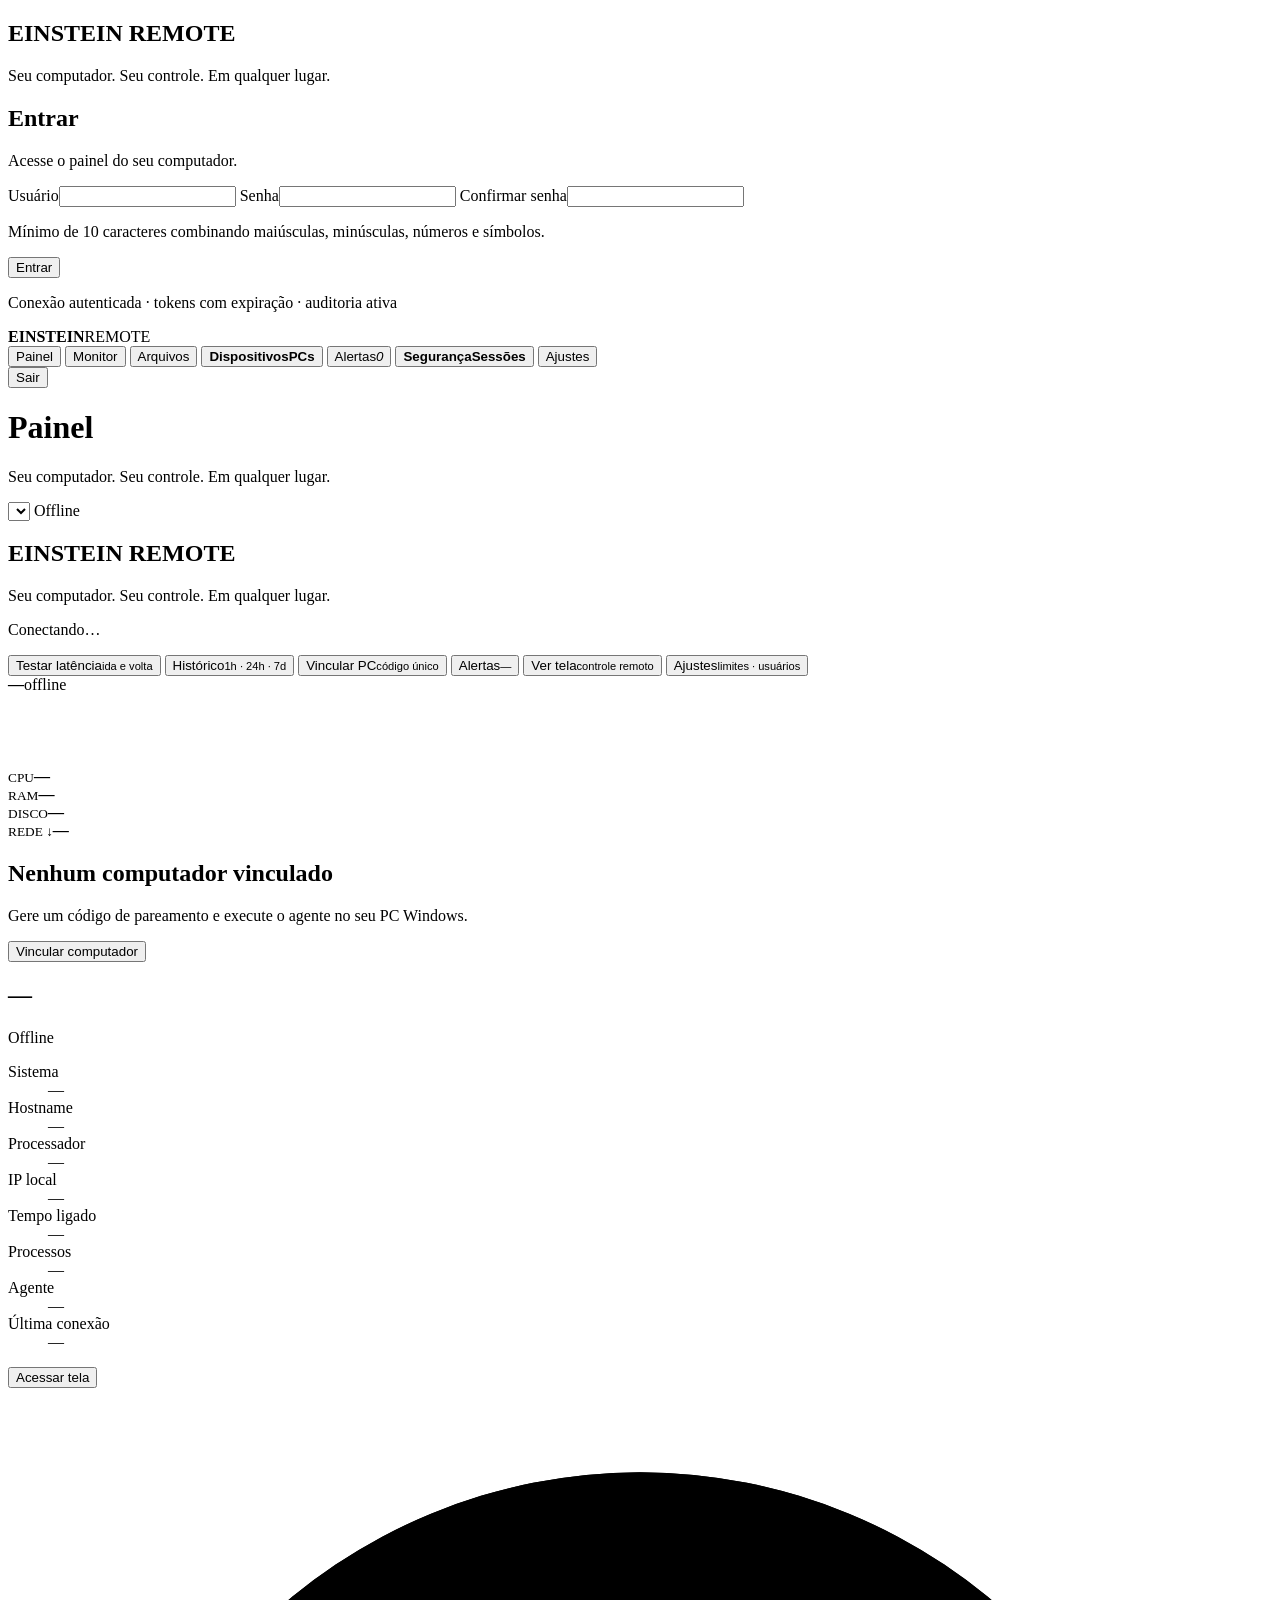
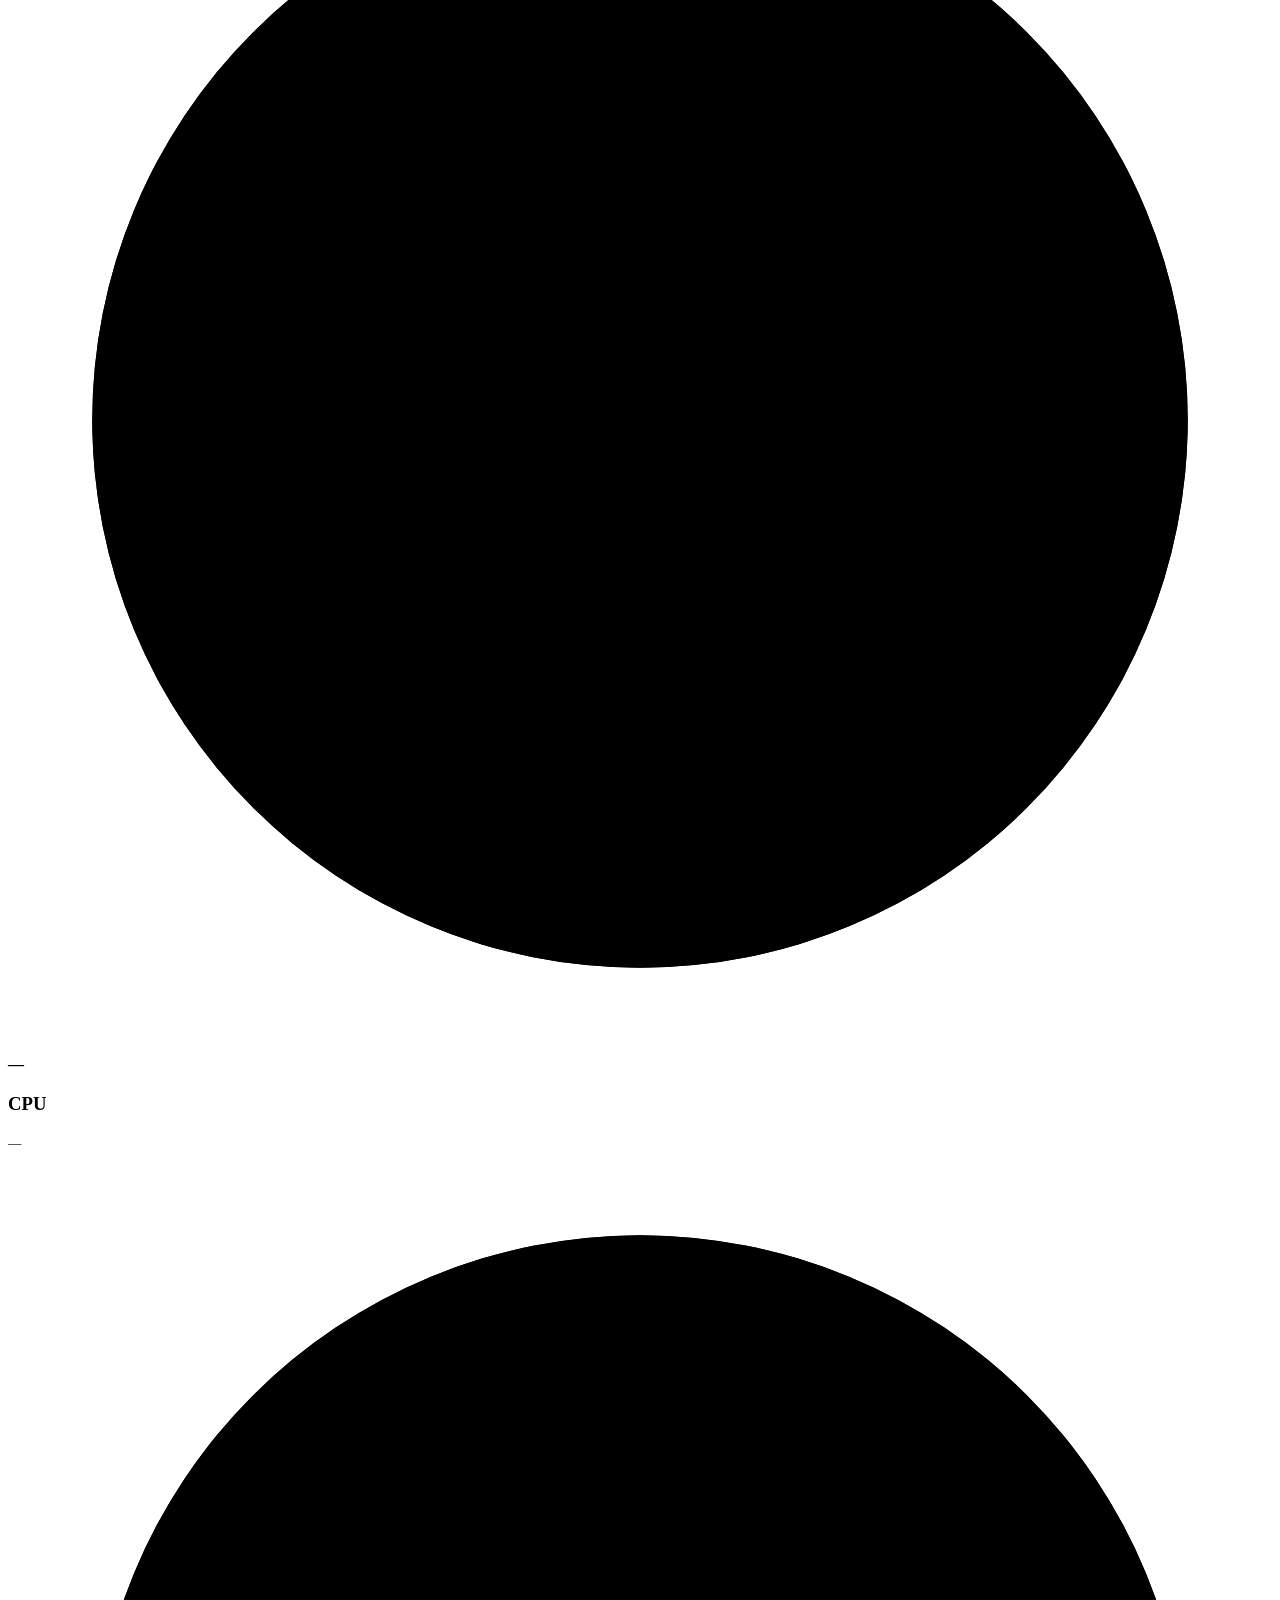
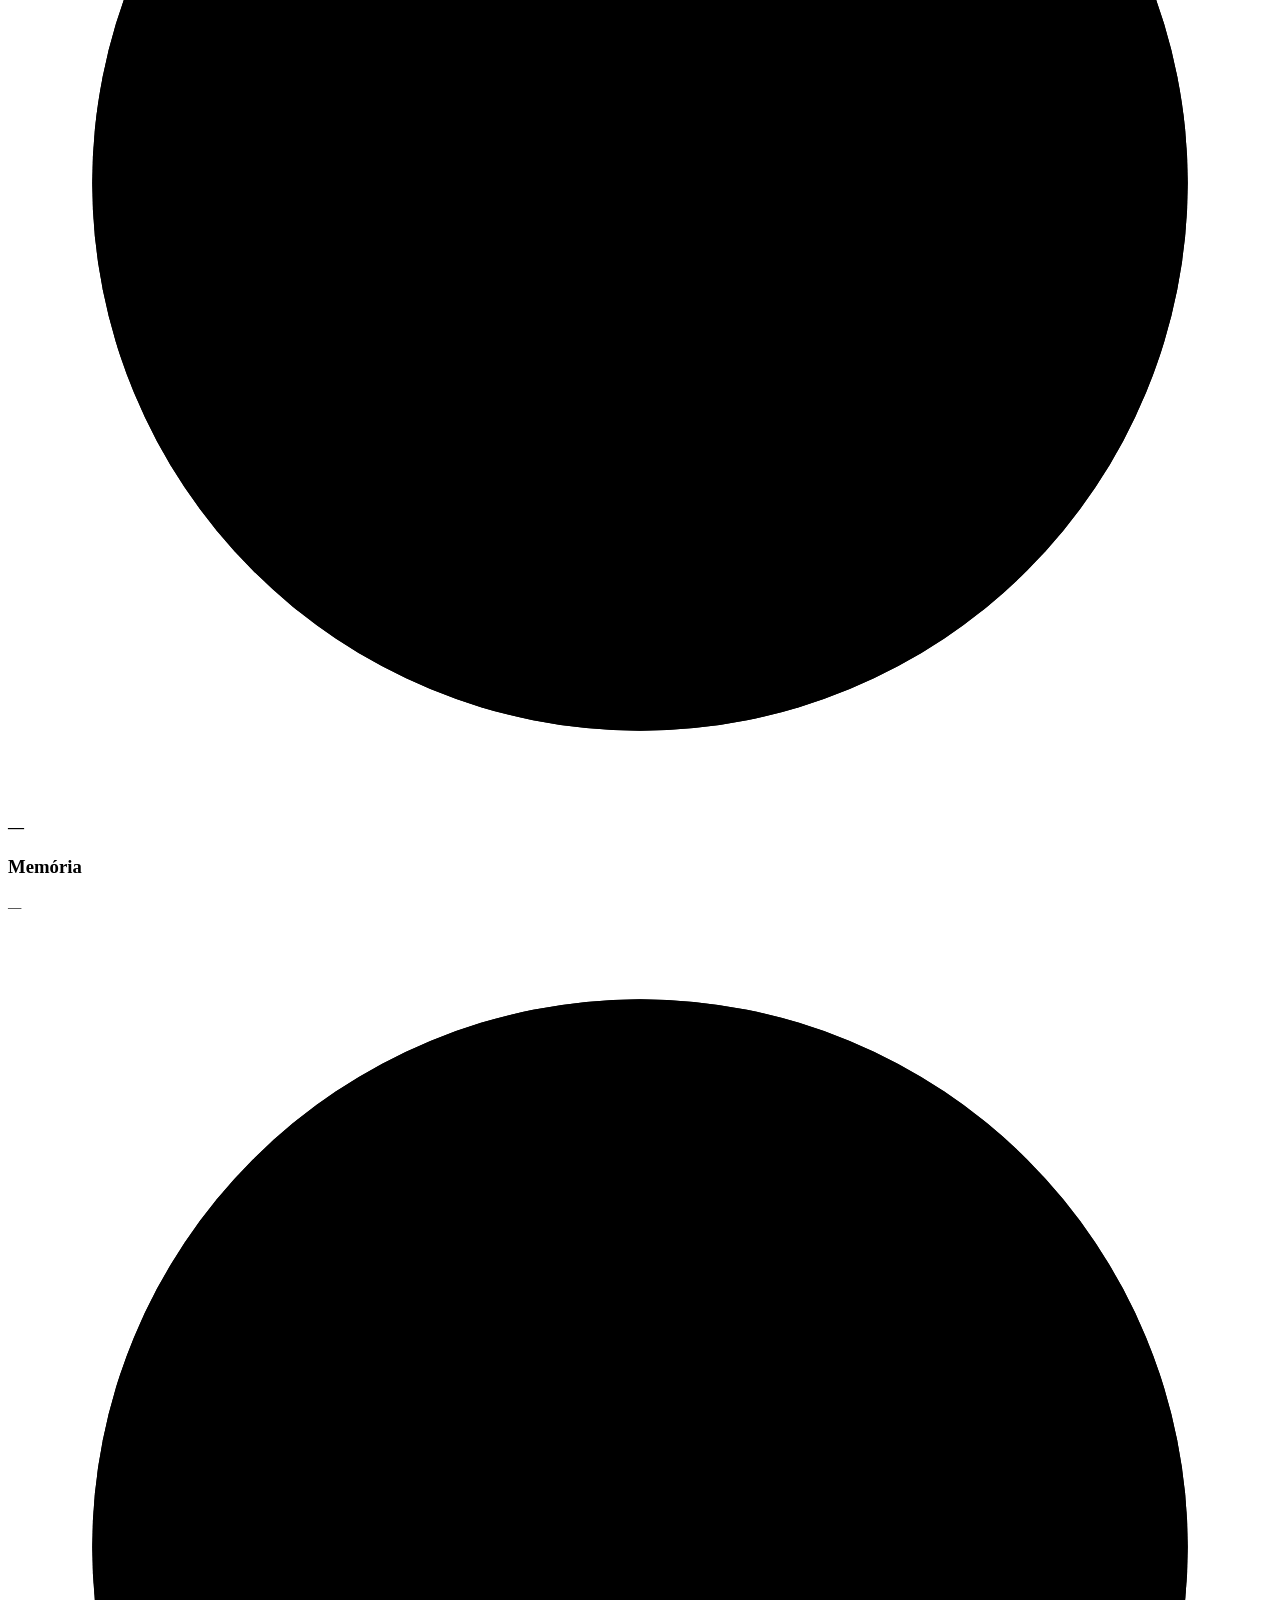
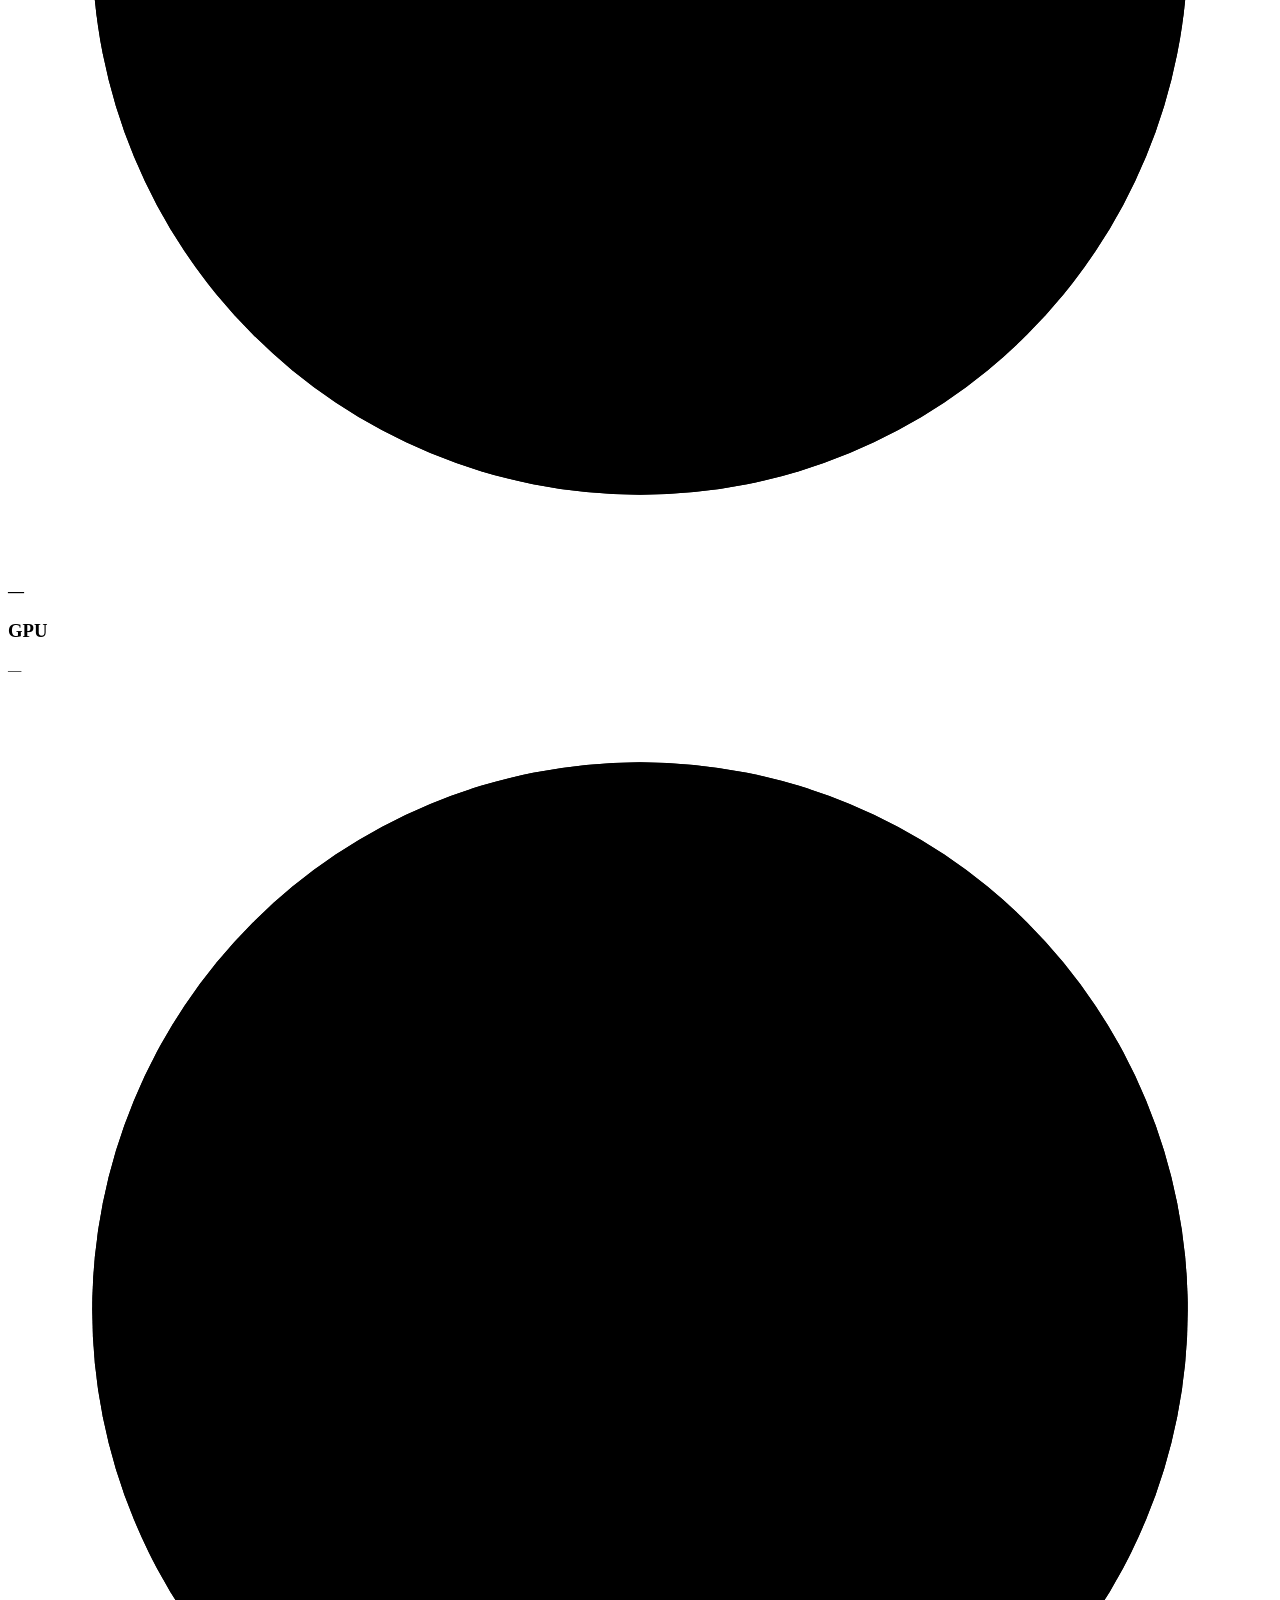
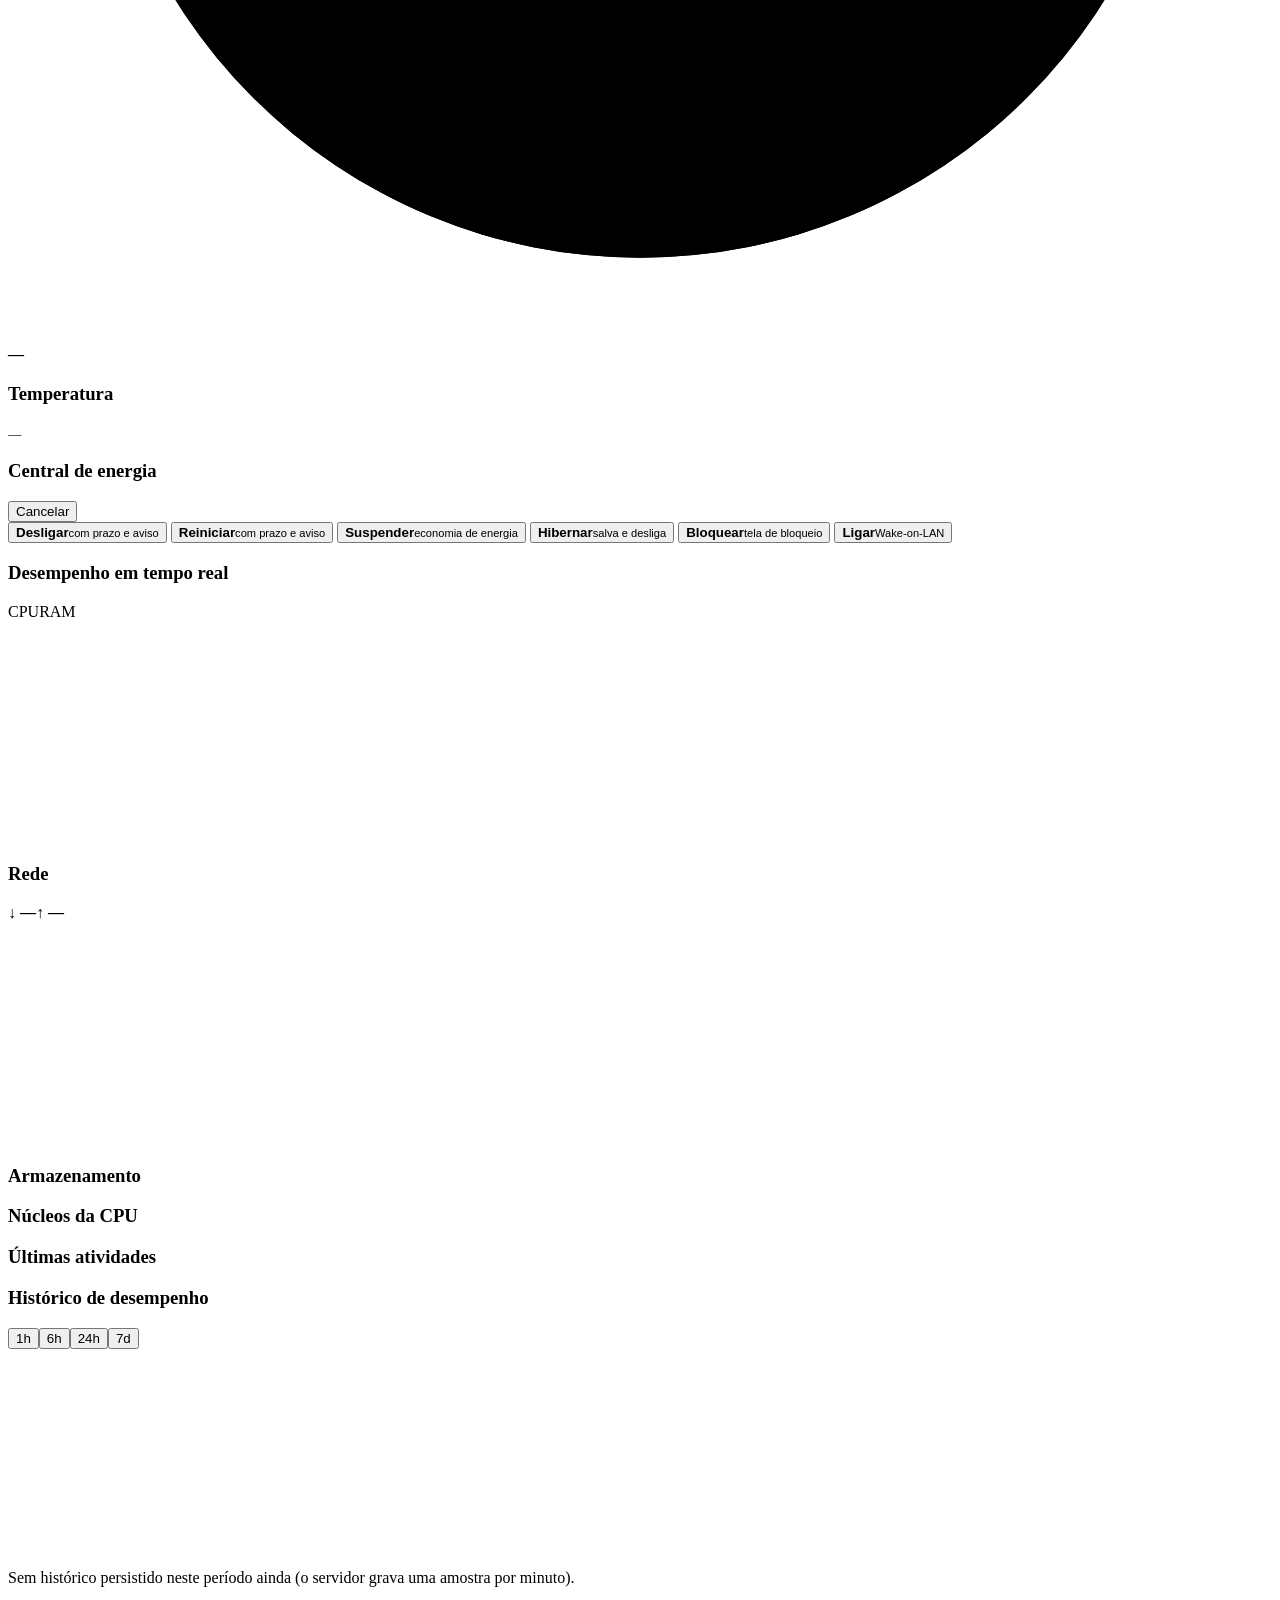
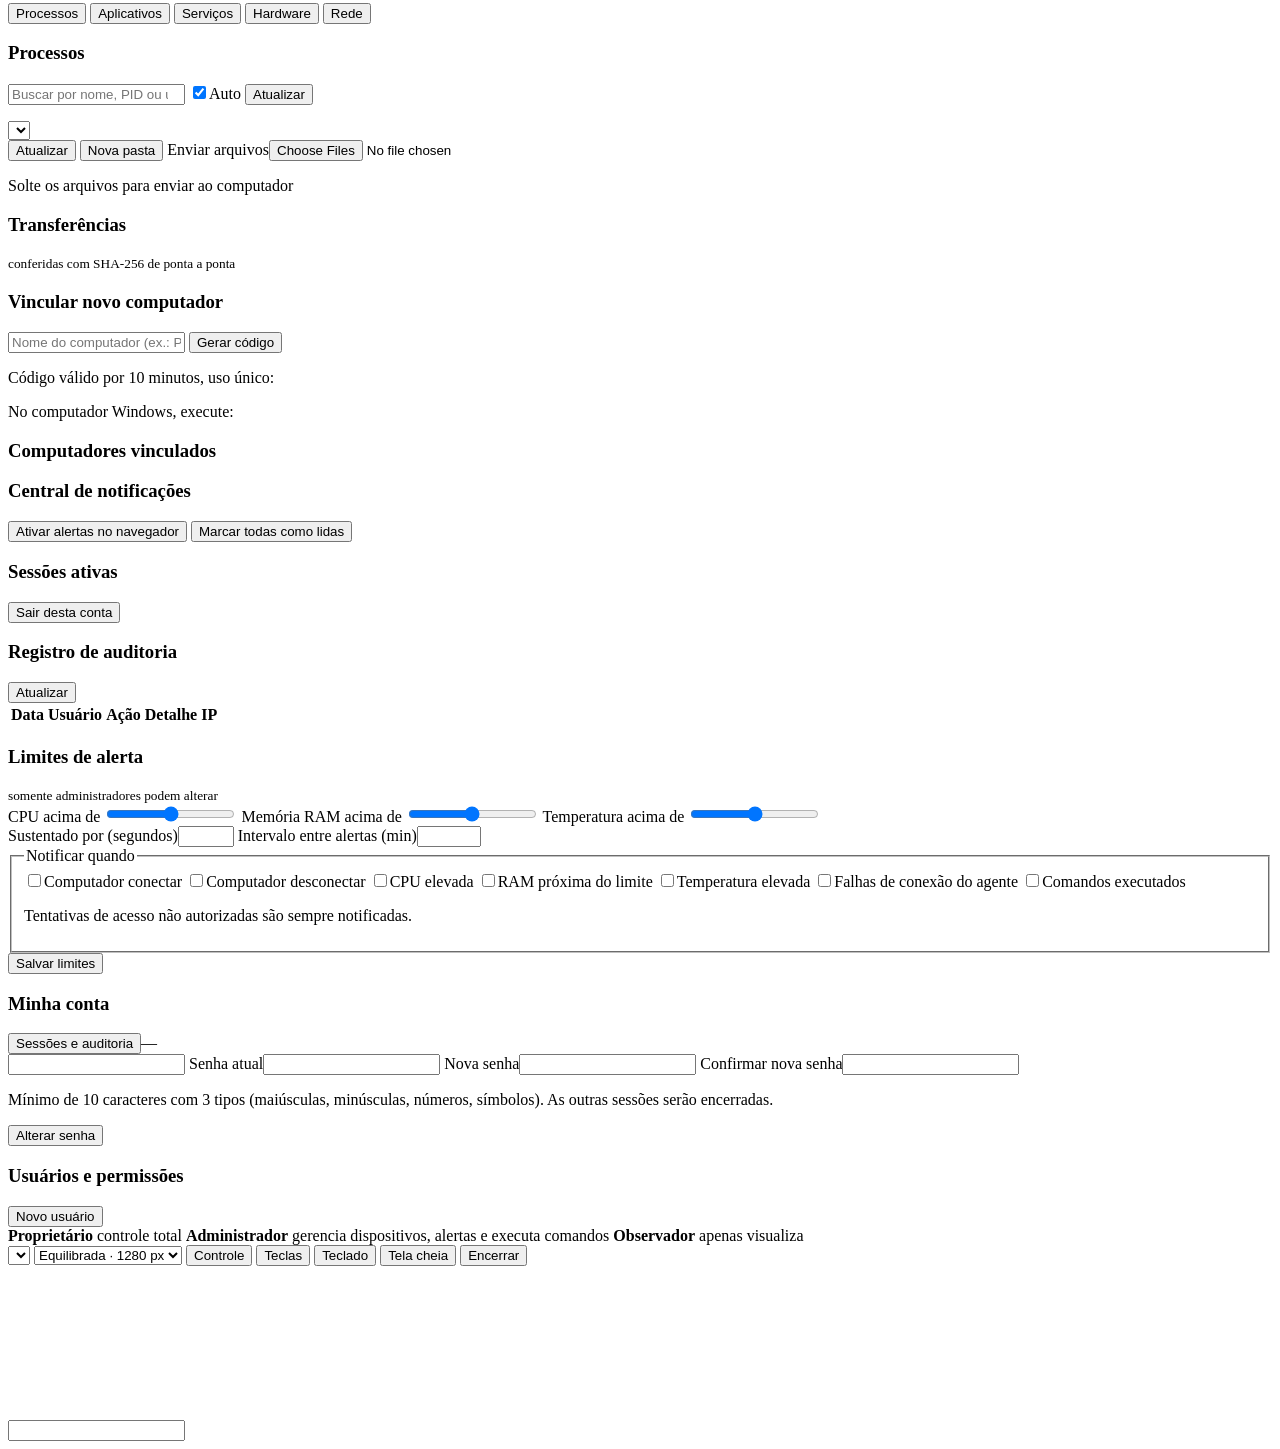
==== commit cf7b2c1d: "EINSTEIN REMOTE: Fase 7 - arquivos com pastas liberadas e verificação SHA-256 Agente: - files.py: na" ====
--- a/einstein-remote/web/index.html
+++ b/einstein-remote/web/index.html
@@ -48,9 +48,10 @@
       <nav class="nav" id="nav">
         <button data-view="dashboard" class="active"><i class="ic ic-grid"></i><span>Painel</span></button>
         <button data-view="monitor"><i class="ic ic-cpu"></i><span>Monitor</span></button>
+        <button data-view="files"><i class="ic ic-folder"></i><span>Arquivos</span></button>
         <button data-view="devices"><i class="ic ic-pc"></i><span><b class="lbl-full">Dispositivos</b><b class="lbl-short">PCs</b></span></button>
         <button data-view="notifications"><i class="ic ic-bell"></i><span>Alertas</span><em id="notif-badge" class="badge hidden">0</em></button>
-        <button data-view="security"><i class="ic ic-shield"></i><span><b class="lbl-full">Segurança</b><b class="lbl-short">Sessões</b></span></button>
+        <button data-view="security" class="nav-desktop"><i class="ic ic-shield"></i><span><b class="lbl-full">Segurança</b><b class="lbl-short">Sessões</b></span></button>
         <button data-view="settings"><i class="ic ic-gear"></i><span>Ajustes</span></button>
       </nav>
       <div class="side-user">
@@ -219,6 +220,26 @@
           </div>
           <p class="muted small" id="mon-meta"></p>
           <div id="mon-body"></div>
+        </article>
+      </section>
+
+      <!-- ARQUIVOS -->
+      <section data-page="files" class="page hidden">
+        <article class="glass">
+          <div class="card-head fl-head">
+            <div class="row fl-where"><select id="fl-root" class="select" aria-label="Pasta liberada"></select><nav id="fl-crumbs" class="crumbs" aria-label="Caminho"></nav></div>
+            <div class="row fl-tools">
+              <button class="btn ghost sm" id="fl-refresh">Atualizar</button>
+              <button class="btn ghost sm write-only hidden" id="fl-mkdir">Nova pasta</button>
+              <label class="btn primary sm write-only hidden" id="fl-upload-btn">Enviar arquivos<input type="file" id="fl-upload" multiple class="hidden"></label>
+            </div>
+          </div>
+          <p class="muted small" id="fl-meta"></p>
+          <div id="fl-drop" class="fl-drop"><div id="fl-list"></div><div class="fl-drop-hint">Solte os arquivos para enviar ao computador</div></div>
+        </article>
+        <article class="glass hidden" id="fl-transfers">
+          <div class="card-head"><h3>Transferências</h3><small class="muted">conferidas com SHA-256 de ponta a ponta</small></div>
+          <div id="fl-tlist" class="fl-tlist"></div>
         </article>
       </section>
 
@@ -299,7 +320,7 @@
           </article>
 
           <article class="glass">
-            <div class="card-head"><h3>Minha conta</h3><span class="pill on" id="me-role">—</span></div>
+            <div class="card-head"><h3>Minha conta</h3><button class="btn ghost sm nav-mobile-only" data-goto="security">Sessões e auditoria</button><span class="pill on" id="me-role">—</span></div>
             <form id="password-form" class="form-grid">
               <input type="text" autocomplete="username" id="pw-username" class="hidden" tabindex="-1">
               <label>Senha atual<input type="password" name="current_password" autocomplete="current-password" required></label>
@@ -333,6 +354,21 @@
       <div class="row end">
         <button class="btn ghost" value="cancel">Cancelar</button>
         <button class="btn danger" value="ok" id="confirm-ok">Confirmar</button>
+      </div>
+    </form>
+  </dialog>
+
+  <!-- COPIAR ENTRE COMPUTADORES -->
+  <dialog id="copy-dialog" class="glass dialog">
+    <form id="copy-form" class="form-grid">
+      <h3 id="copy-title">Copiar</h3>
+      <label>Para o computador<select id="copy-device" class="select"></select></label>
+      <label>Pasta de destino<select id="copy-root" class="select"></select></label>
+      <p class="hint">O arquivo vai direto de um computador para o outro pelo servidor, com verificação SHA-256. Se já existir, recebe um novo nome.</p>
+      <p class="error" id="copy-error"></p>
+      <div class="row end">
+        <button class="btn ghost" type="button" id="copy-cancel">Cancelar</button>
+        <button class="btn primary" type="submit" id="copy-ok">Copiar</button>
       </div>
     </form>
   </dialog>
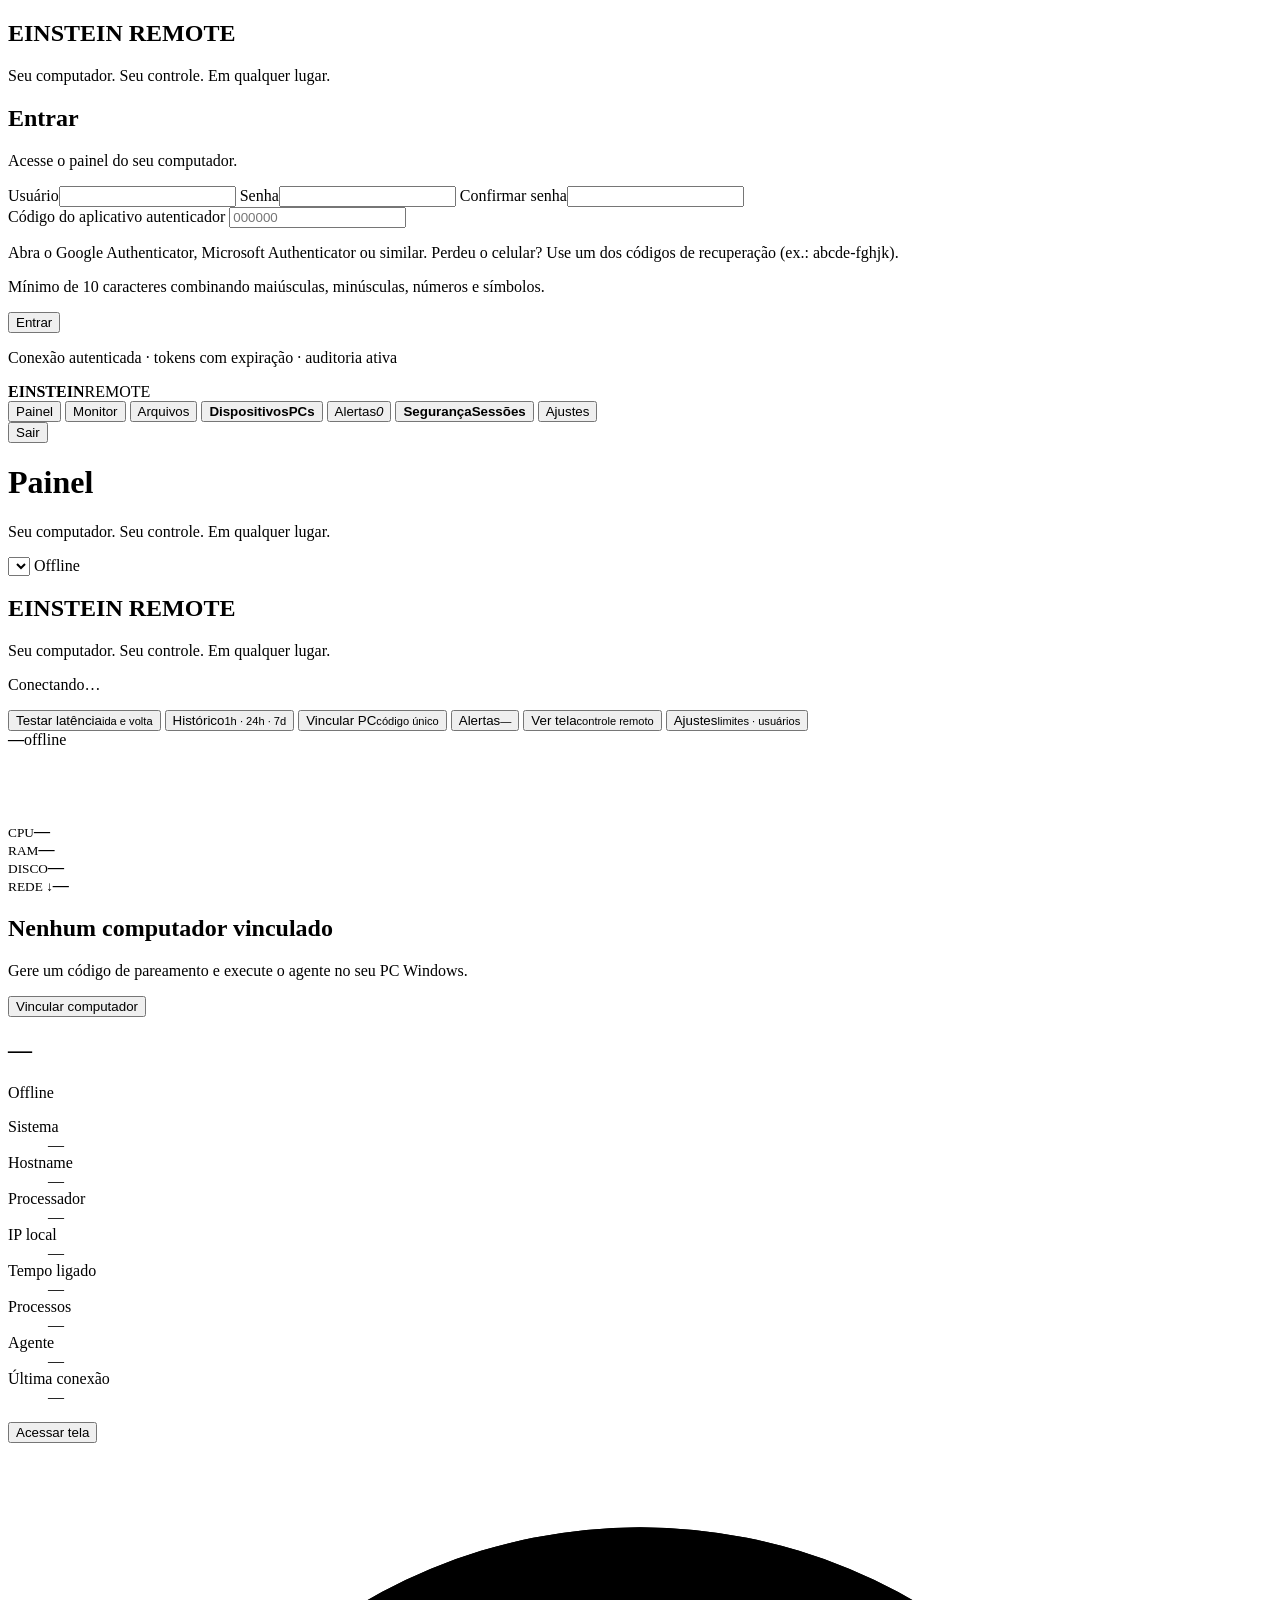
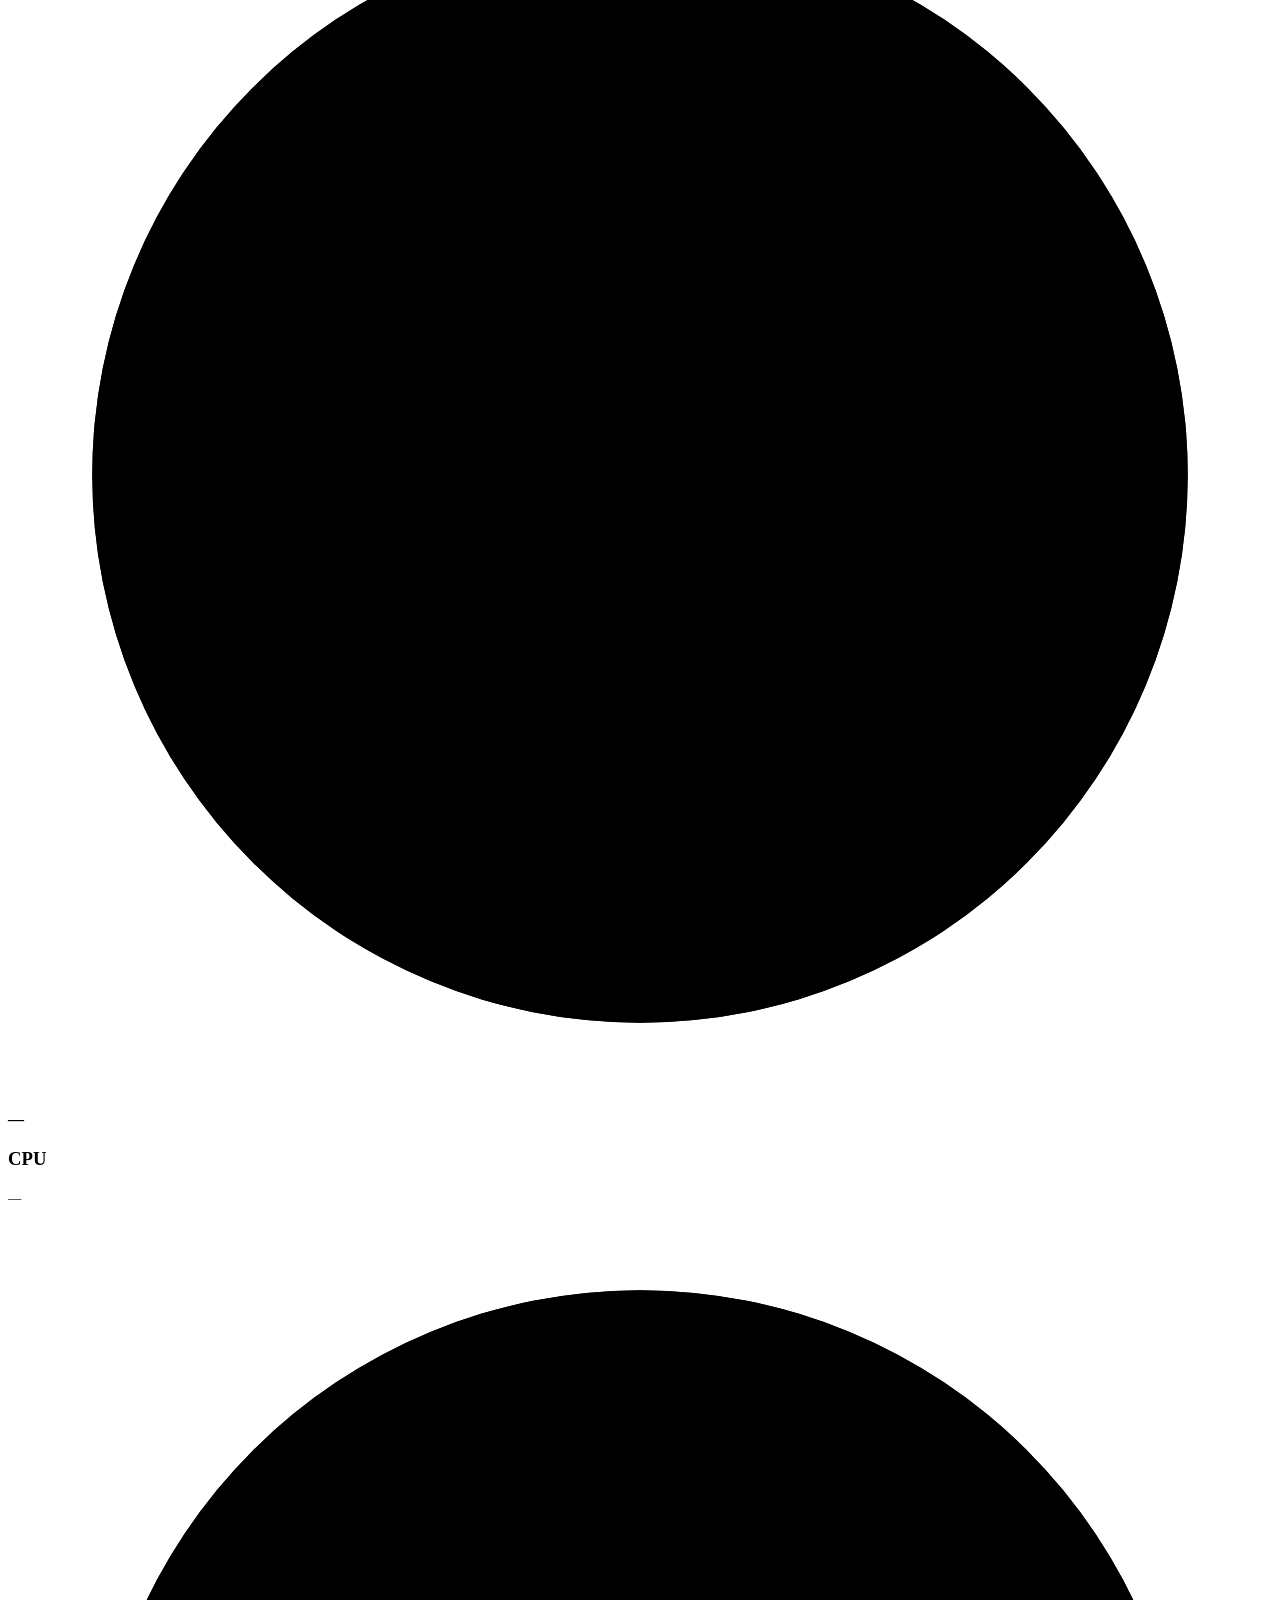
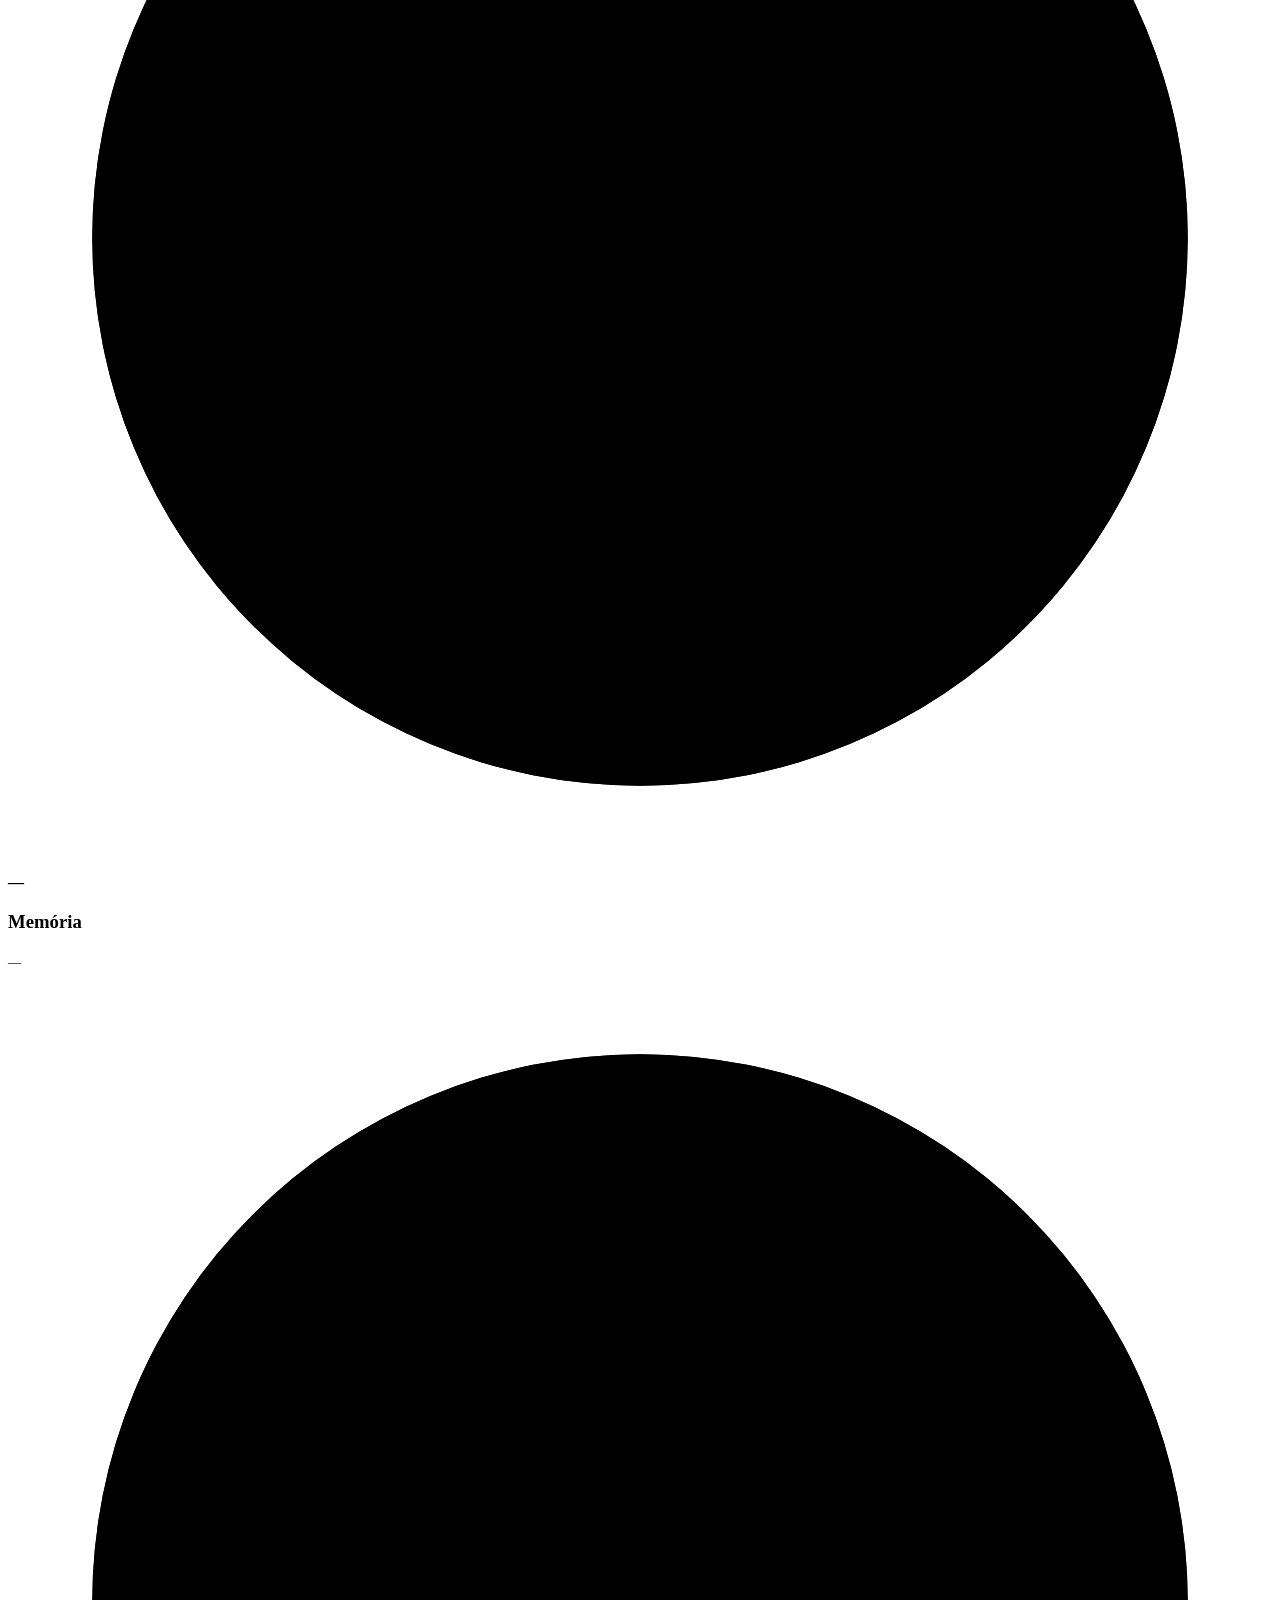
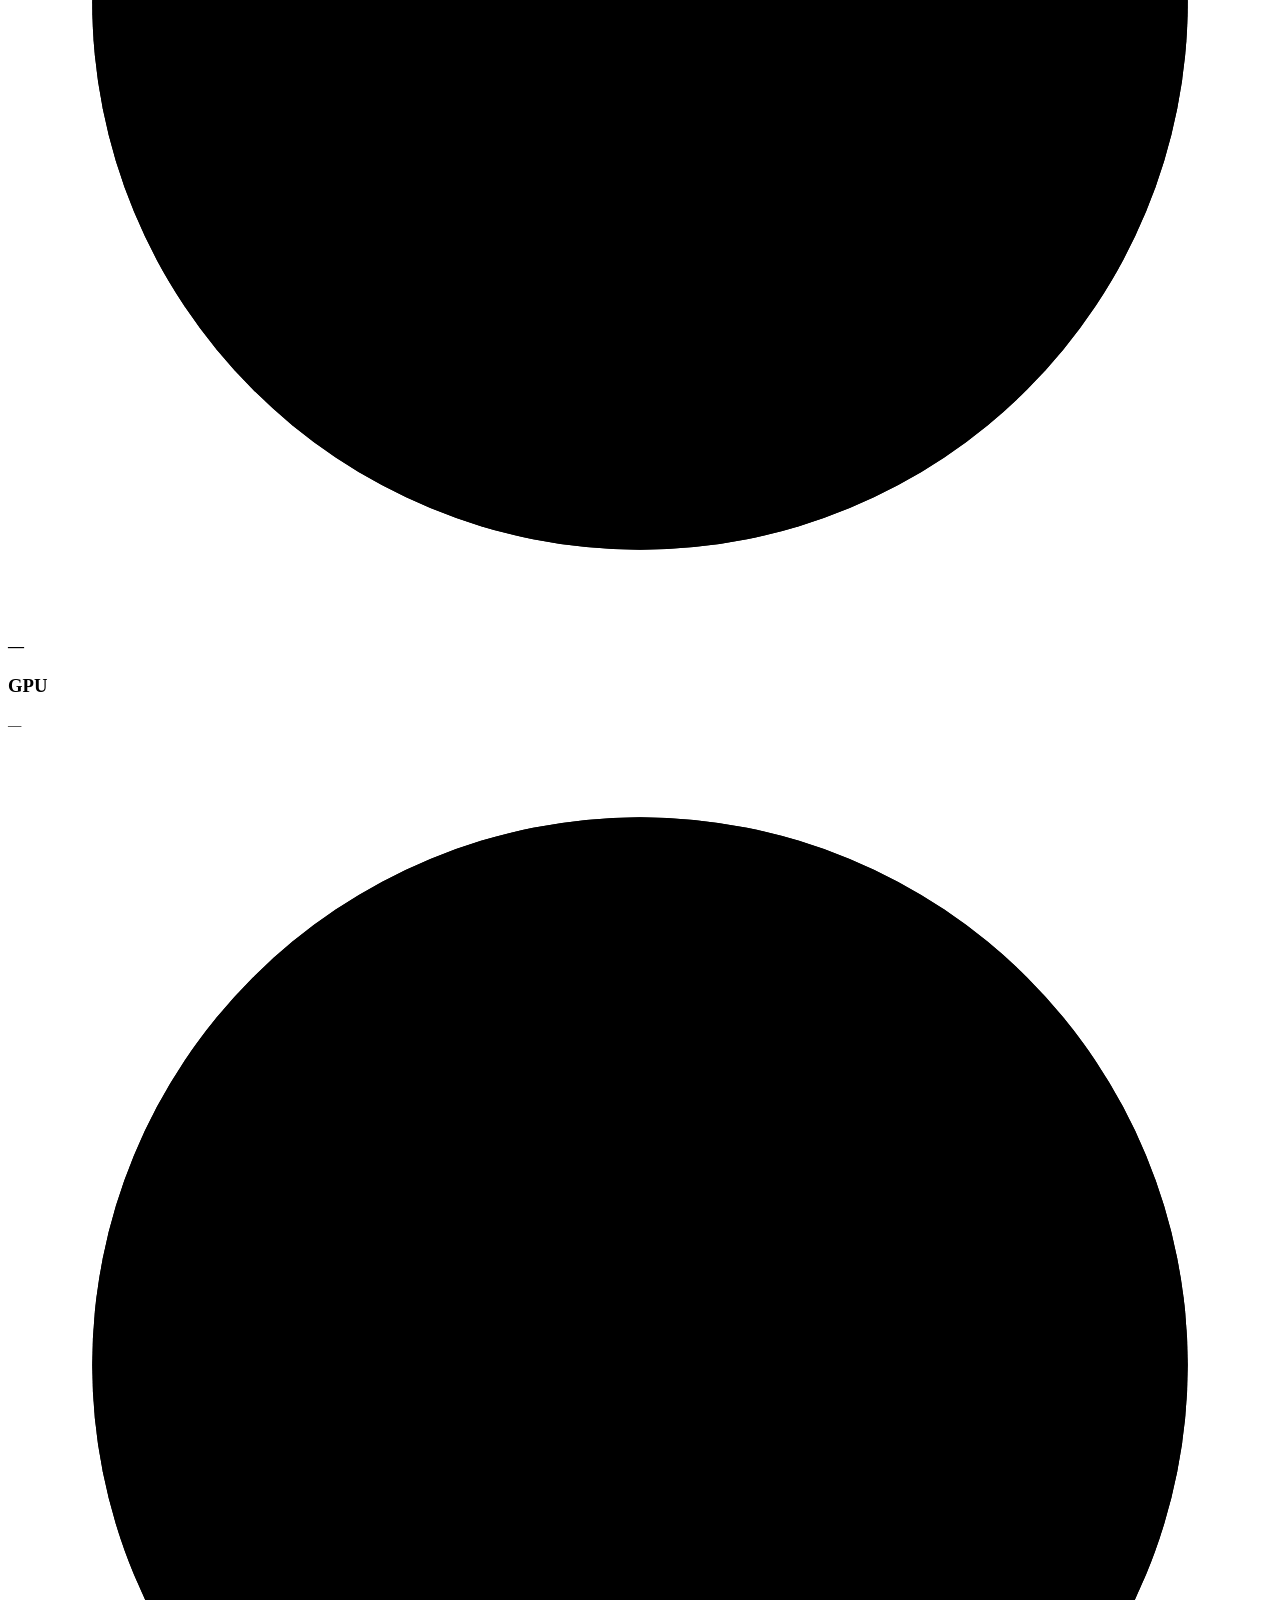
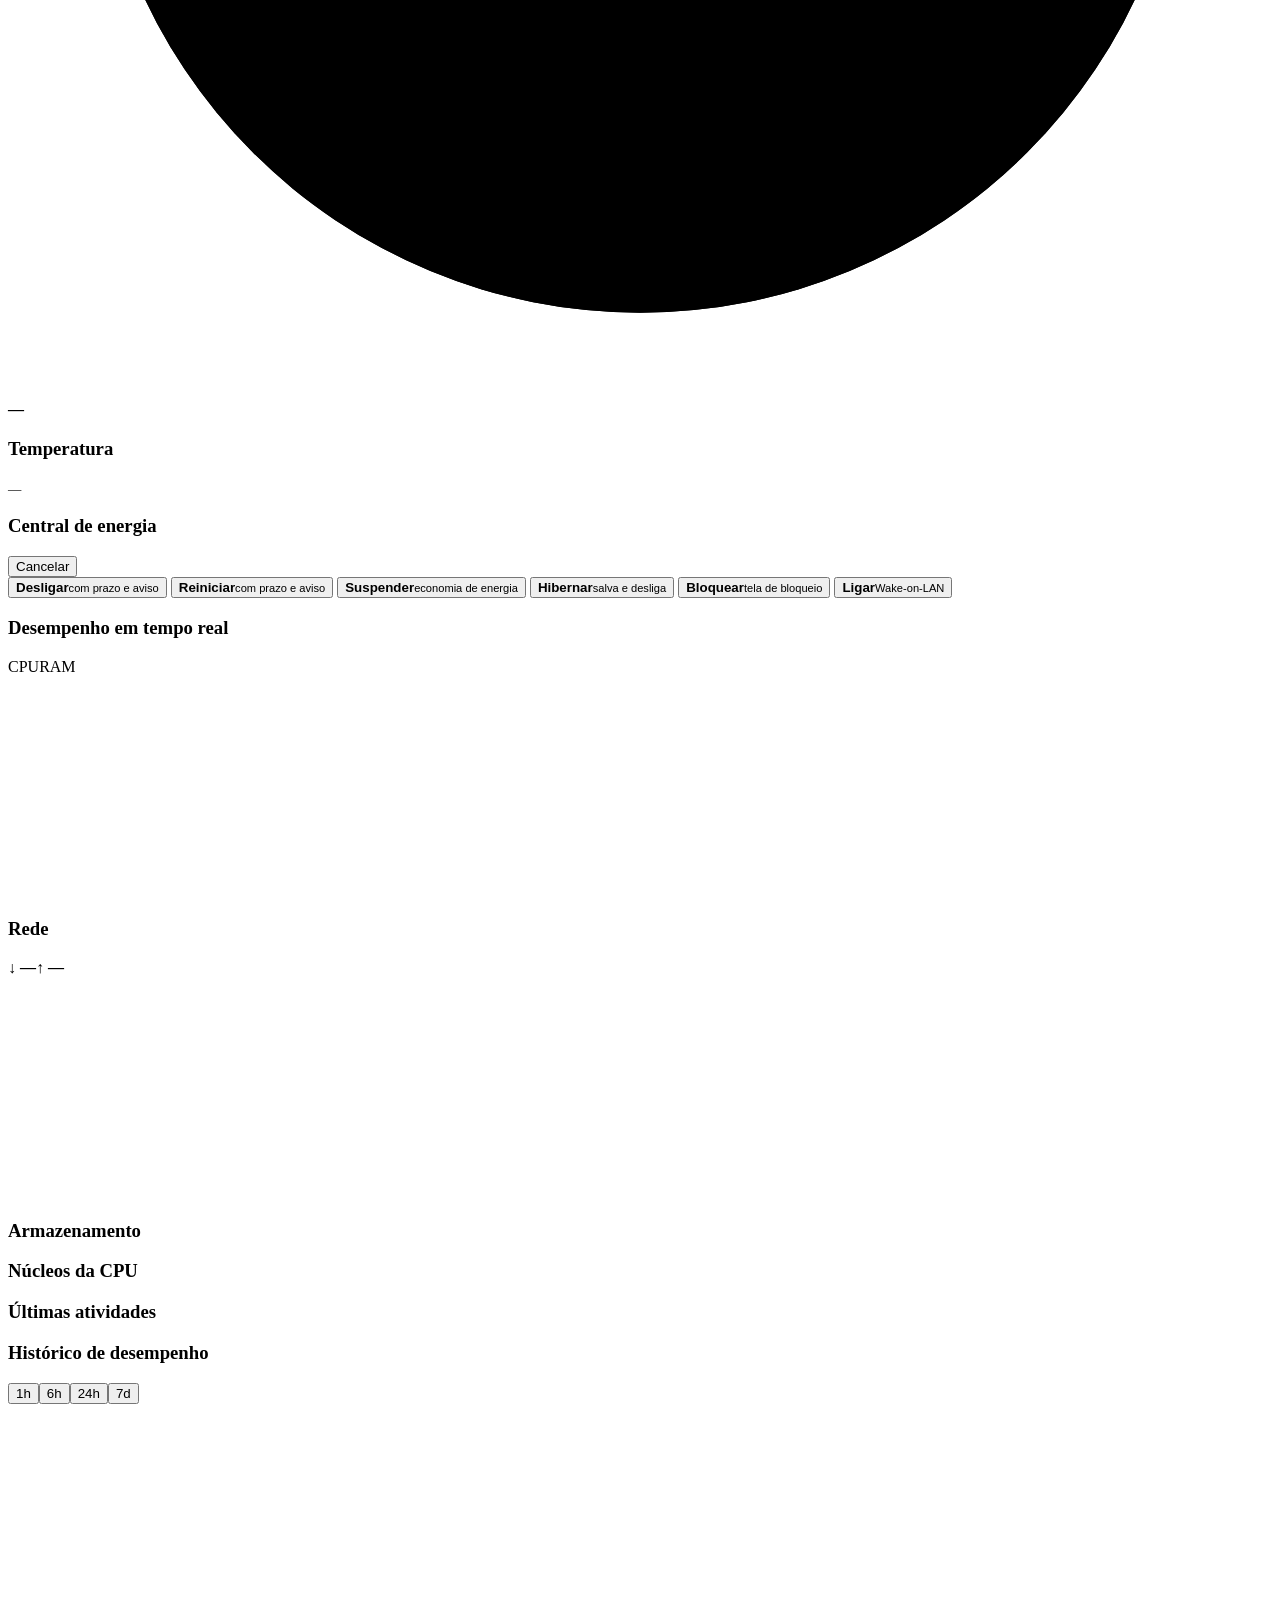
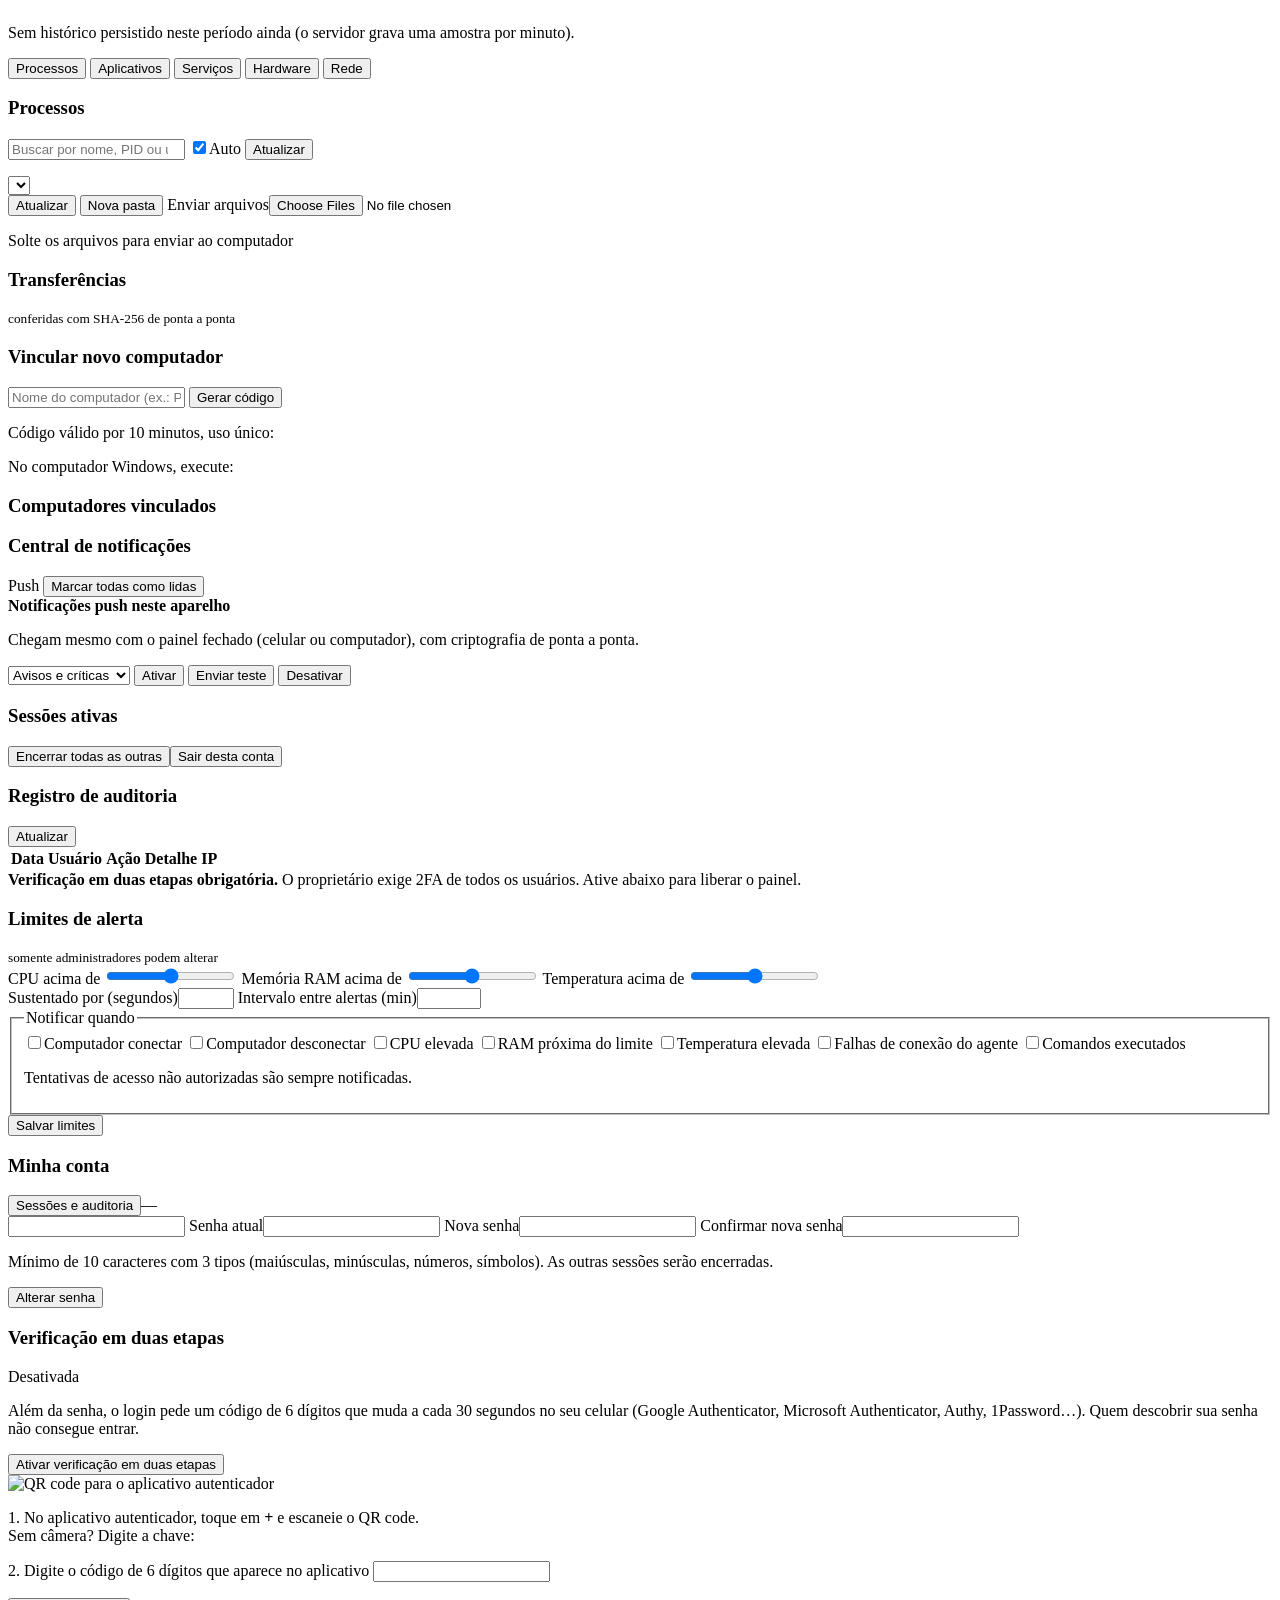
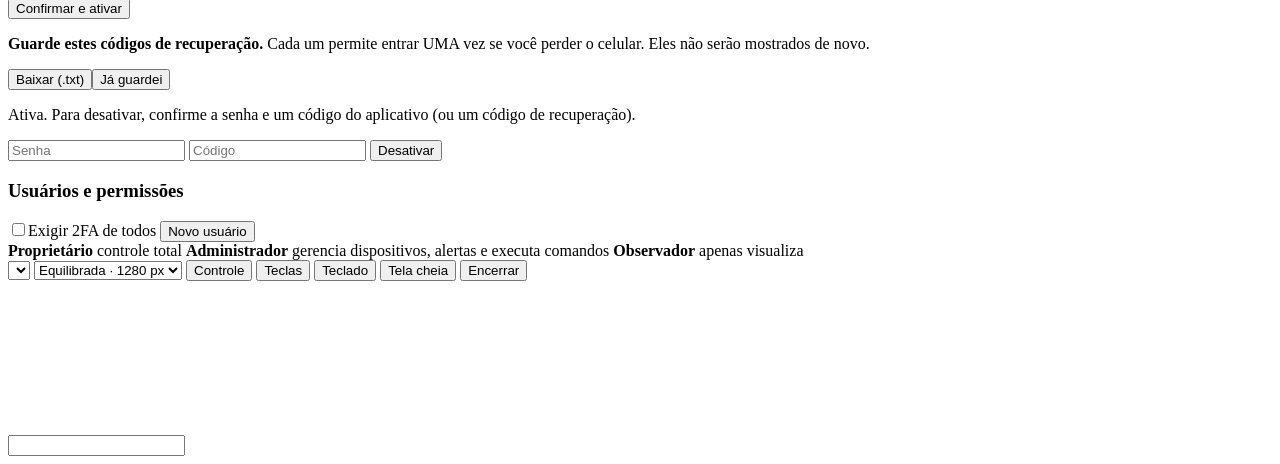
==== commit 78440da5: "EINSTEIN REMOTE: Fase 8 - 2FA, alerta de novo acesso e notificações push - Verificação em duas etapa" ====
--- a/einstein-remote/web/index.html
+++ b/einstein-remote/web/index.html
@@ -34,6 +34,11 @@
       <label>Usuário<input id="auth-user" name="username" autocomplete="username" required minlength="3" maxlength="64"></label>
       <label>Senha<input id="auth-pass" name="password" type="password" autocomplete="current-password" required></label>
       <label id="auth-pass2-wrap" class="hidden">Confirmar senha<input id="auth-pass2" type="password" autocomplete="new-password"></label>
+      <div id="auth-2fa" class="hidden form-grid">
+        <label>Código do aplicativo autenticador
+          <input id="auth-code" inputmode="numeric" autocomplete="one-time-code" maxlength="20" placeholder="000000"></label>
+        <p class="hint">Abra o Google Authenticator, Microsoft Authenticator ou similar. Perdeu o celular? Use um dos códigos de recuperação (ex.: abcde-fghjk).</p>
+      </div>
       <p id="auth-hint" class="hint hidden">Mínimo de 10 caracteres combinando maiúsculas, minúsculas, números e símbolos.</p>
       <p id="auth-error" class="error" role="alert"></p>
       <button class="btn primary" type="submit" id="auth-submit">Entrar</button>
@@ -269,8 +274,20 @@
         <article class="glass">
           <div class="card-head"><h3>Central de notificações</h3>
             <div class="row">
-              <button class="btn ghost sm" id="push-btn">Ativar alertas no navegador</button>
+              <span class="pill off" id="push-state">Push</span>
               <button class="btn ghost sm" id="read-all-btn">Marcar todas como lidas</button>
+            </div>
+          </div>
+          <div class="push-box">
+            <div><b>Notificações push neste aparelho</b><p class="muted small">Chegam mesmo com o painel fechado (celular ou computador), com criptografia de ponta a ponta.</p>
+              <p class="error small hidden" id="push-problem"></p></div>
+            <div class="row">
+              <select id="push-level" class="select" aria-label="Nível mínimo">
+                <option value="info">Todas</option><option value="warning" selected>Avisos e críticas</option><option value="critical">Somente críticas</option>
+              </select>
+              <button class="btn primary sm" id="push-on">Ativar</button>
+              <button class="btn ghost sm hidden" id="push-test">Enviar teste</button>
+              <button class="btn ghost sm hidden" id="push-off">Desativar</button>
             </div>
           </div>
           <ul id="notif-list" class="feed big"></ul>
@@ -280,7 +297,7 @@
       <!-- SEGURANÇA -->
       <section data-page="security" class="page hidden">
         <article class="glass">
-          <div class="card-head"><h3>Sessões ativas</h3><button class="btn ghost sm mobile-logout" id="logout-btn-mobile">Sair desta conta</button></div>
+          <div class="card-head"><h3>Sessões ativas</h3><button class="btn ghost sm" id="sess-revoke-all">Encerrar todas as outras</button><button class="btn ghost sm mobile-logout" id="logout-btn-mobile">Sair desta conta</button></div>
           <div id="session-list" class="list"></div>
         </article>
         <article class="glass" id="audit-card">
@@ -290,6 +307,9 @@
       </section>
       <!-- AJUSTES -->
       <section data-page="settings" class="page hidden">
+        <div id="enroll-banner" class="glass enroll-banner hidden" role="alert">
+          <b>Verificação em duas etapas obrigatória.</b> O proprietário exige 2FA de todos os usuários. Ative abaixo para liberar o painel.
+        </div>
         <div class="grid two">
           <article class="glass">
             <div class="card-head"><h3>Limites de alerta</h3><small class="muted" id="alerts-ro">somente administradores podem alterar</small></div>
@@ -333,8 +353,45 @@
           </article>
         </div>
 
+        <article class="glass" id="tf-card">
+          <div class="card-head"><h3>Verificação em duas etapas</h3><span class="pill off" id="tf-status">Desativada</span></div>
+          <div id="tf-off">
+            <p class="muted">Além da senha, o login pede um código de 6 dígitos que muda a cada 30 segundos no seu celular
+              (Google Authenticator, Microsoft Authenticator, Authy, 1Password…). Quem descobrir sua senha não consegue entrar.</p>
+            <button class="btn primary" id="tf-start">Ativar verificação em duas etapas</button>
+          </div>
+          <div id="tf-setup" class="hidden tf-setup">
+            <img id="tf-qr" alt="QR code para o aplicativo autenticador" width="200" height="200">
+            <div class="form-grid">
+              <p>1. No aplicativo autenticador, toque em <b>+</b> e escaneie o QR code.<br>
+                <span class="muted small">Sem câmera? Digite a chave: <code id="tf-secret"></code></span></p>
+              <form id="tf-enable-form" class="form-grid">
+                <label>2. Digite o código de 6 dígitos que aparece no aplicativo
+                  <input id="tf-code" inputmode="numeric" autocomplete="one-time-code" maxlength="8" required></label>
+                <p class="error" id="tf-error"></p>
+                <div class="row"><button class="btn primary" type="submit">Confirmar e ativar</button></div>
+              </form>
+            </div>
+          </div>
+          <div id="tf-codes" class="hidden form-grid">
+            <p><b>Guarde estes códigos de recuperação.</b> Cada um permite entrar UMA vez se você perder o celular. Eles não serão mostrados de novo.</p>
+            <ol id="tf-code-list" class="tf-code-list"></ol>
+            <div class="row"><button class="btn ghost" id="tf-download">Baixar (.txt)</button><button class="btn primary" id="tf-done">Já guardei</button></div>
+          </div>
+          <div id="tf-on" class="hidden">
+            <p class="muted">Ativa. Para desativar, confirme a senha e um código do aplicativo (ou um código de recuperação).</p>
+            <form id="tf-disable-form" class="row tf-disable">
+              <input class="input" type="password" name="password" placeholder="Senha" autocomplete="current-password" required>
+              <input class="input" name="code" placeholder="Código" inputmode="numeric" maxlength="20" required>
+              <button class="btn danger" type="submit">Desativar</button>
+            </form>
+          </div>
+        </article>
+
         <article class="glass owner-only" id="users-card">
-          <div class="card-head"><h3>Usuários e permissões</h3><button class="btn primary sm" id="user-new">Novo usuário</button></div>
+          <div class="card-head"><h3>Usuários e permissões</h3>
+            <div class="row"><label class="switch"><input type="checkbox" id="req-2fa"><i></i>Exigir 2FA de todos</label>
+            <button class="btn primary sm" id="user-new">Novo usuário</button></div></div>
           <div class="roles-help">
             <span><b>Proprietário</b> controle total</span>
             <span><b>Administrador</b> gerencia dispositivos, alertas e executa comandos</span>
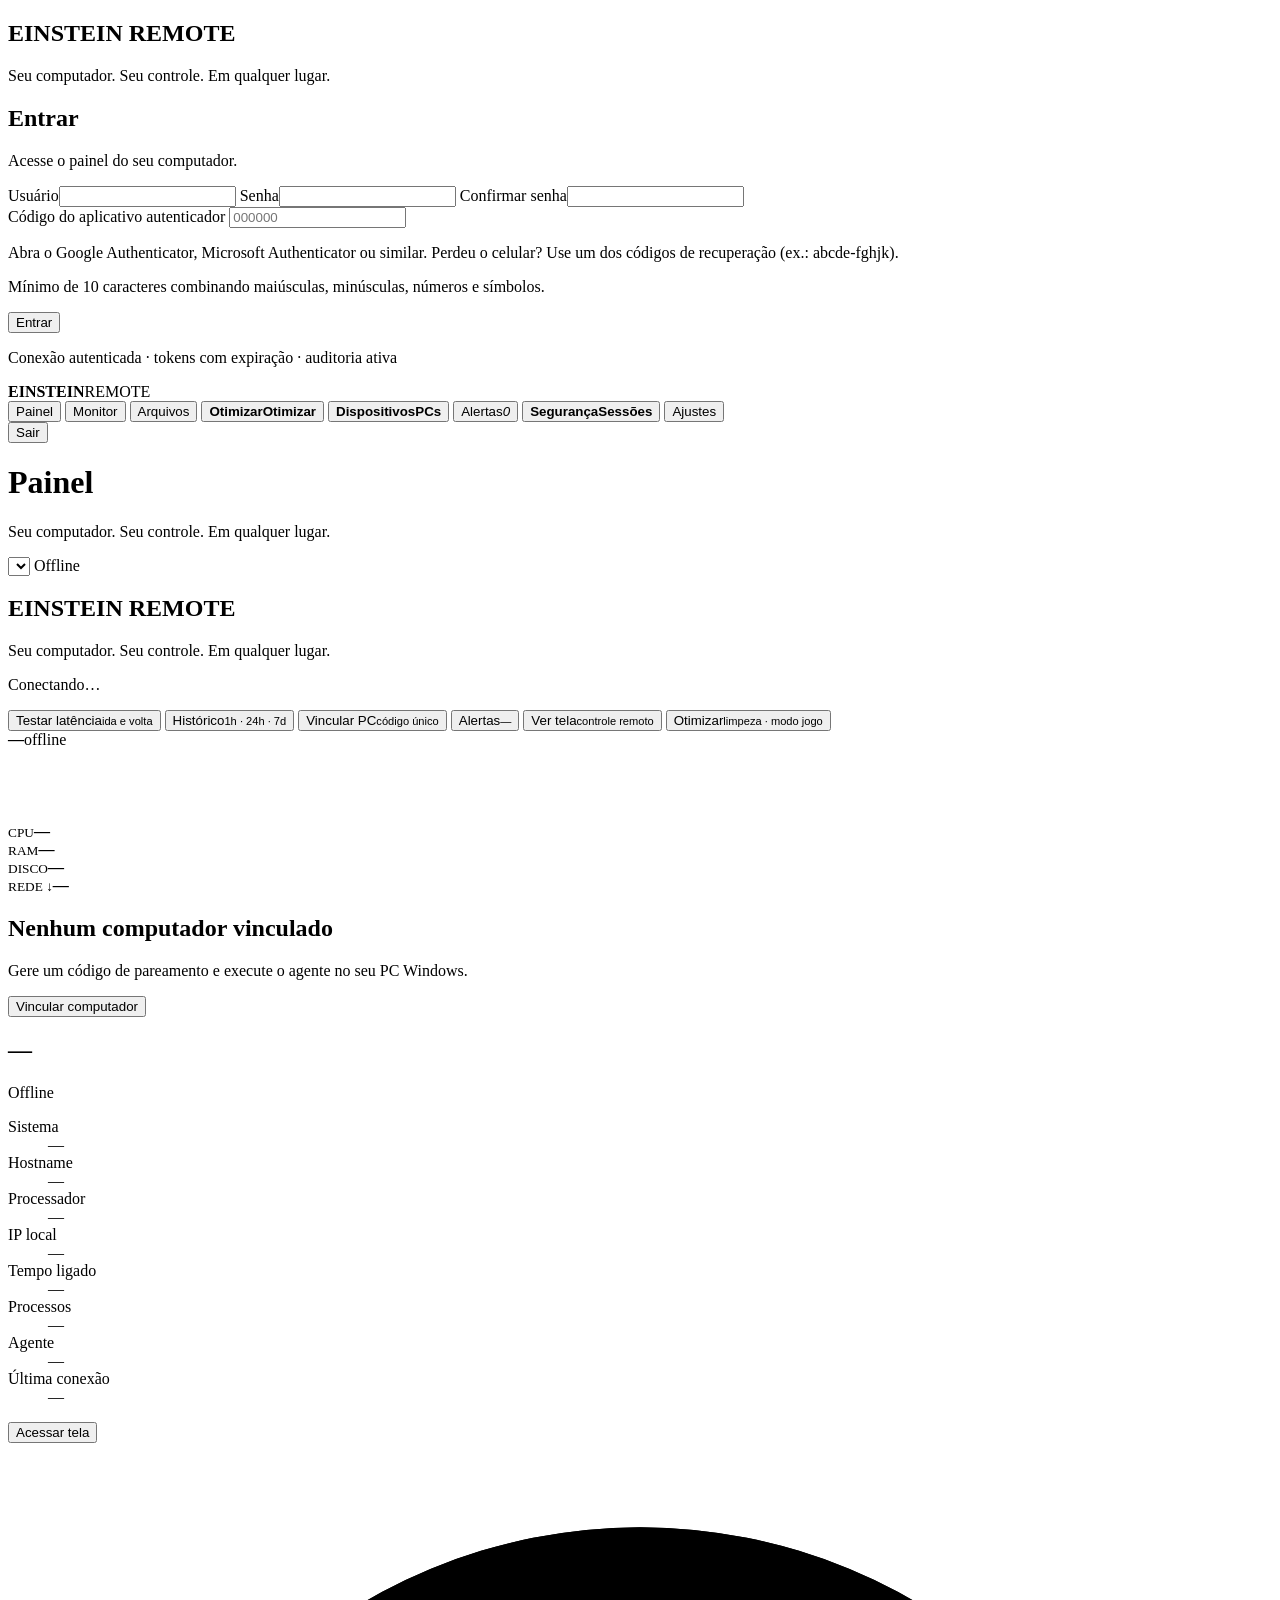
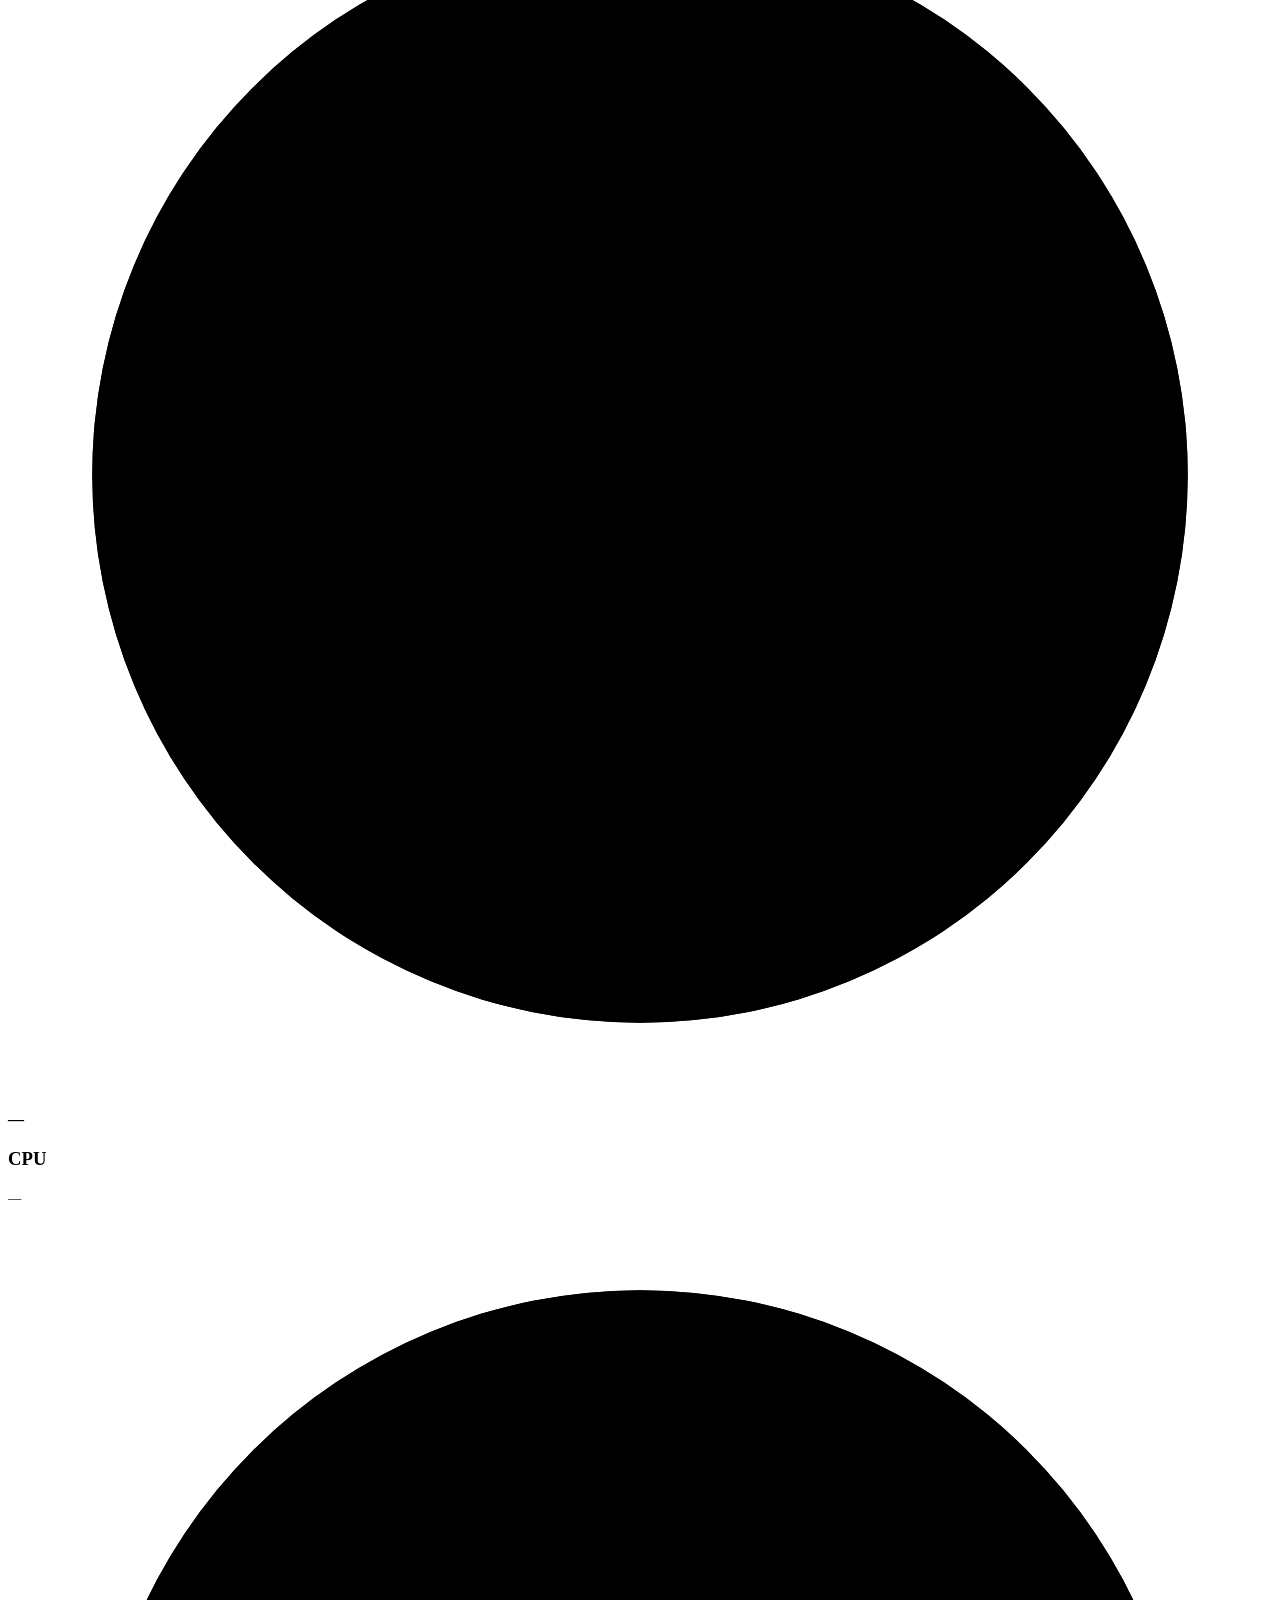
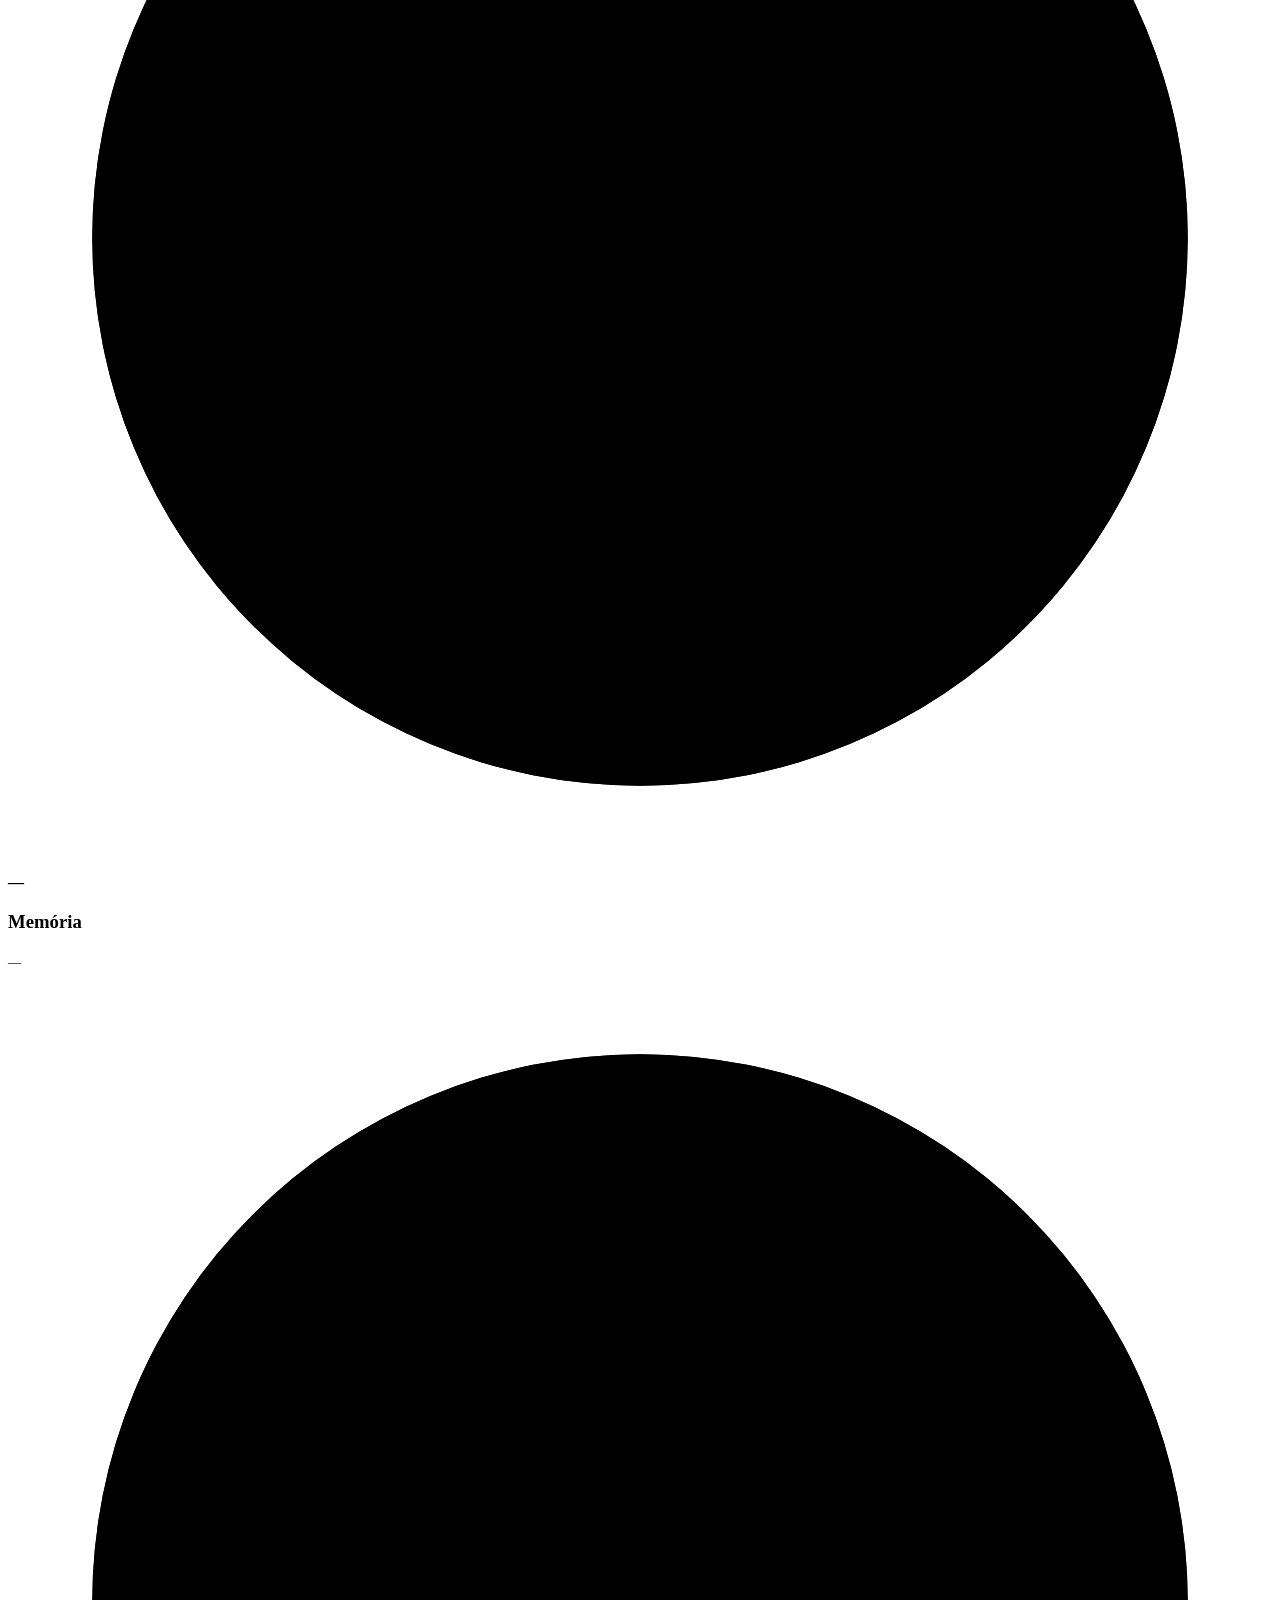
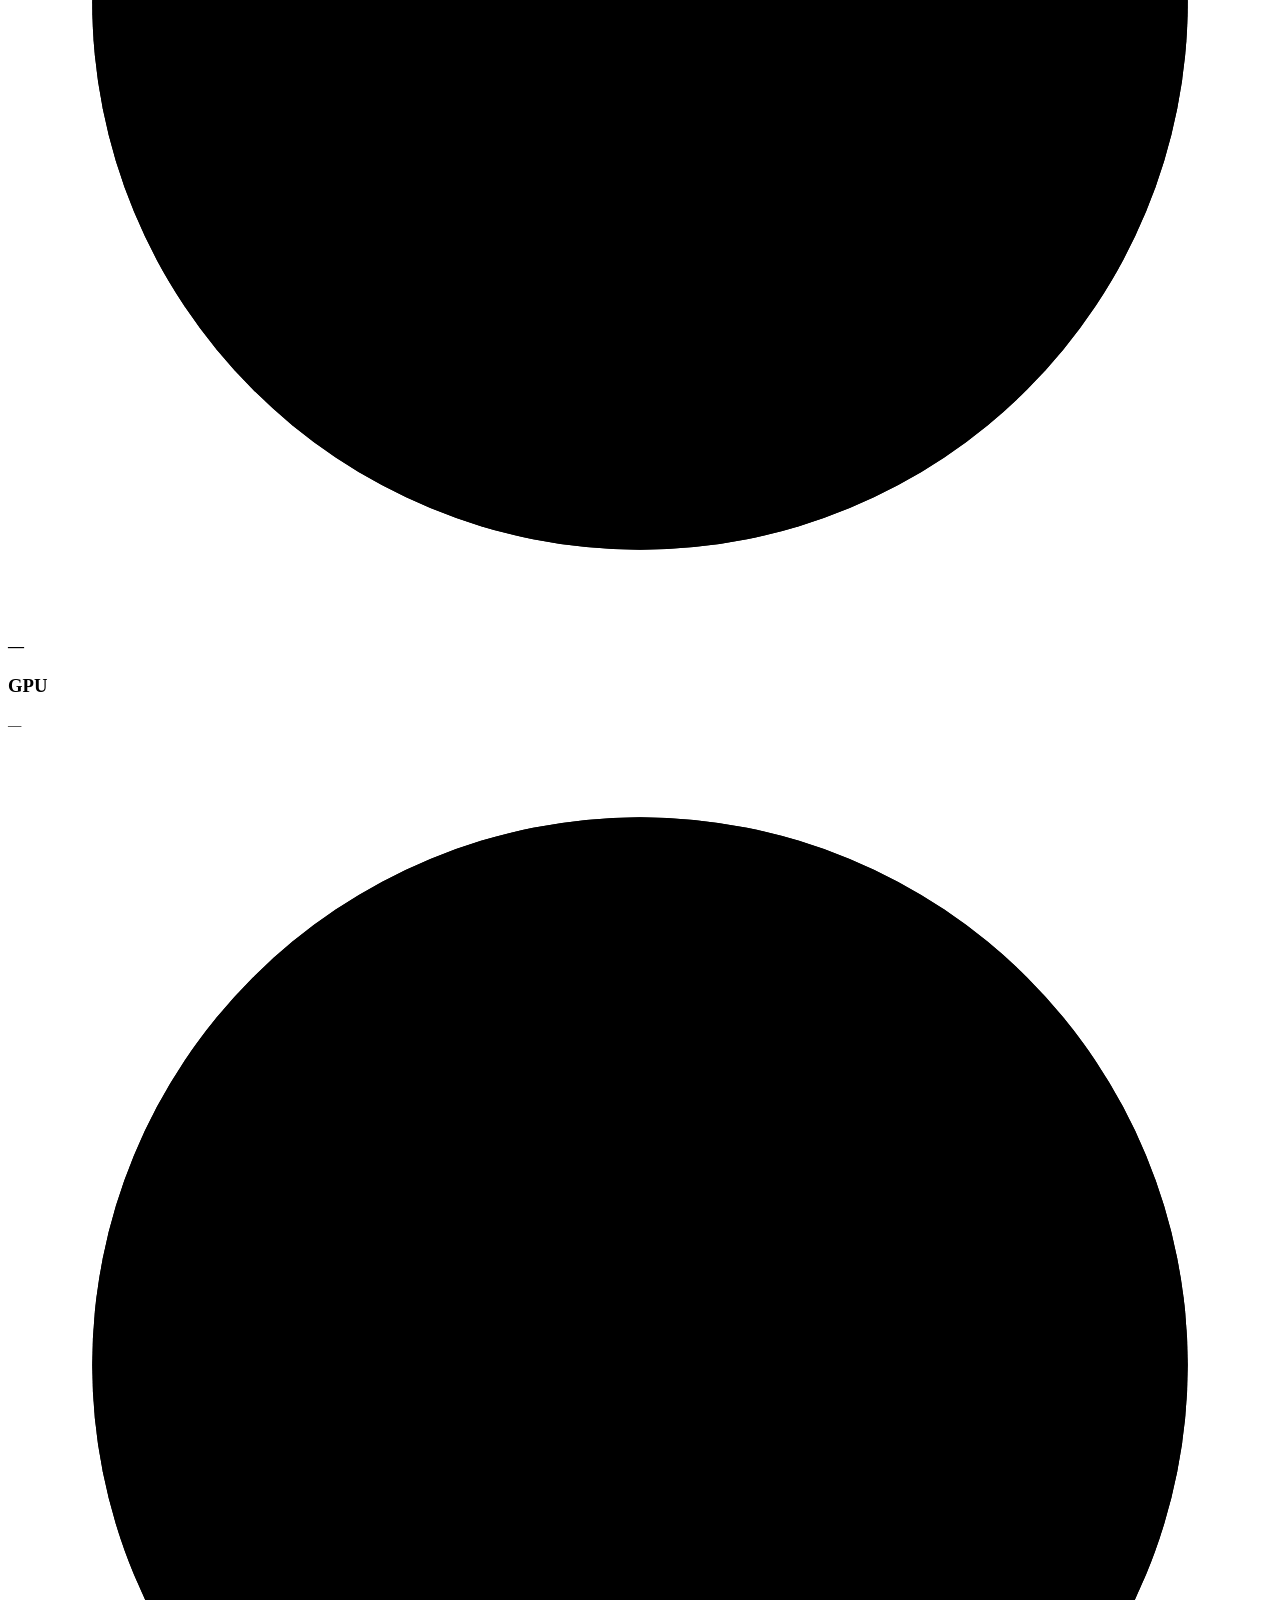
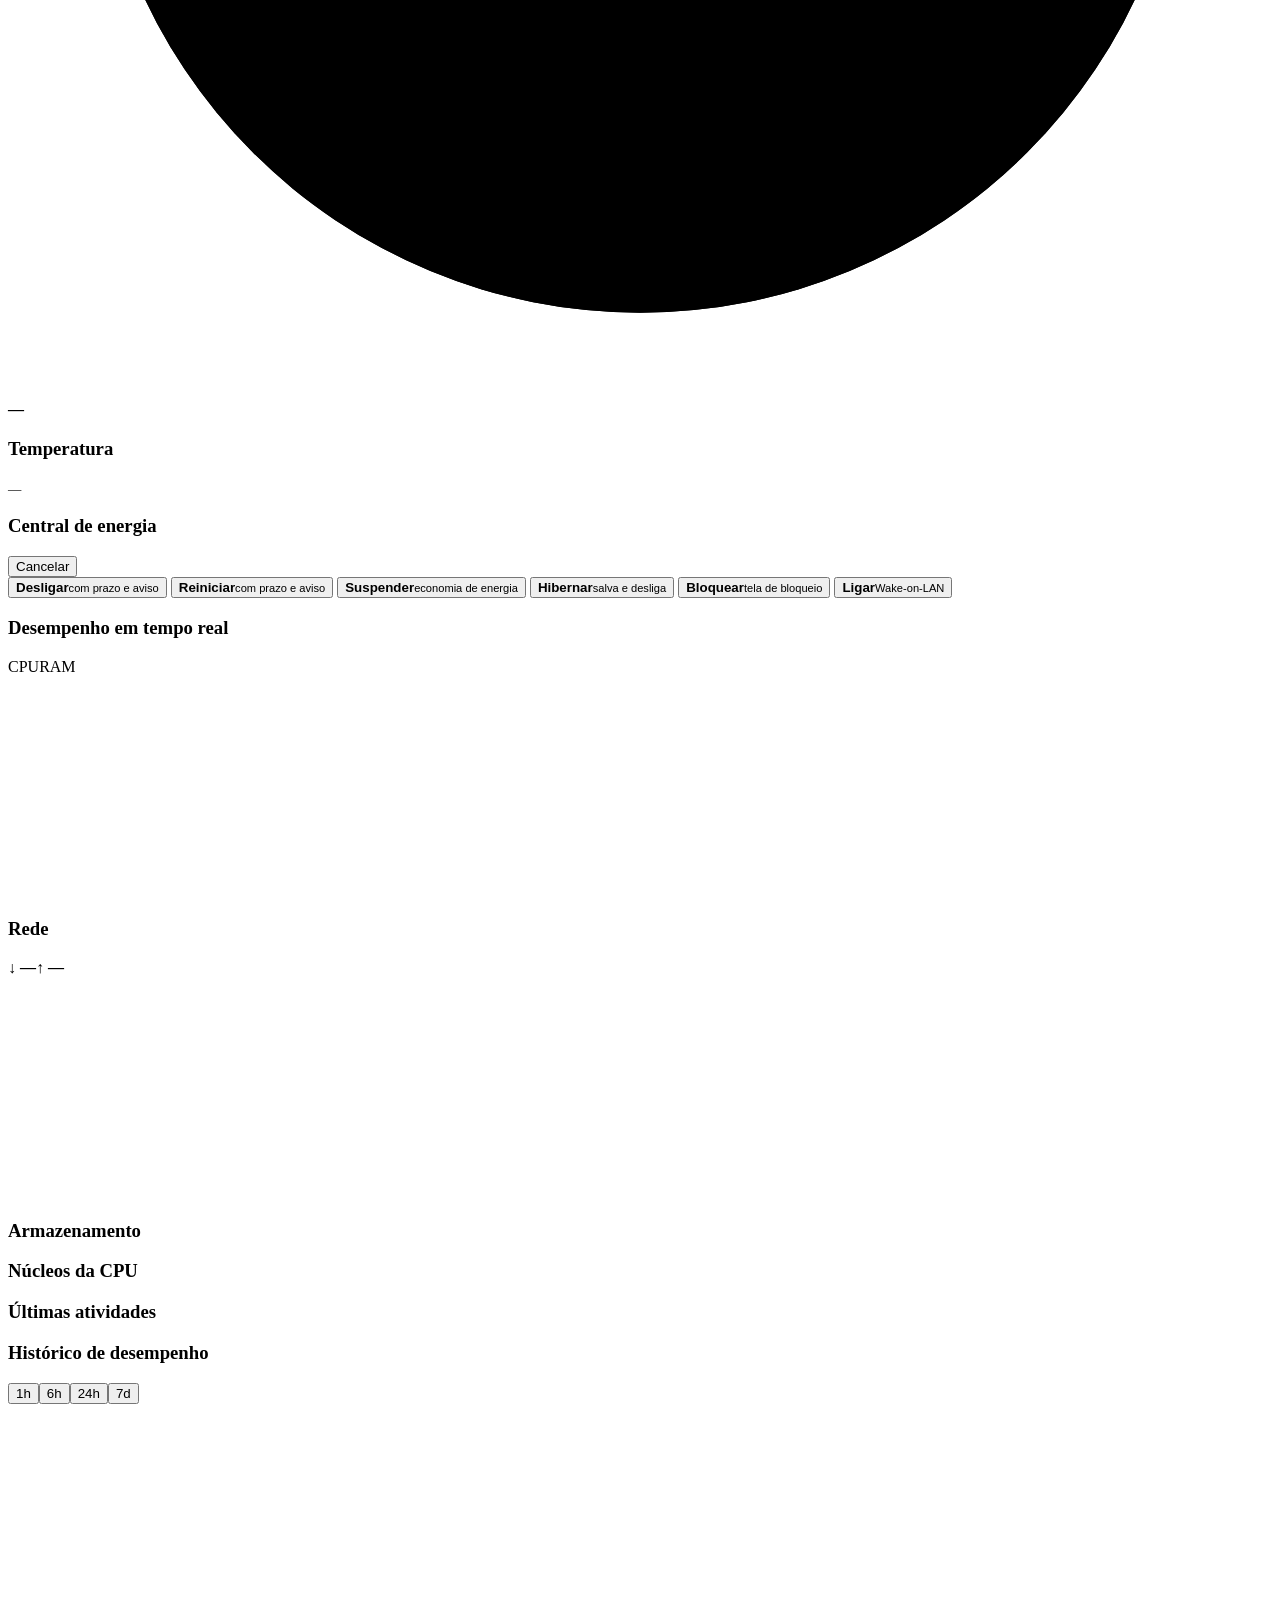
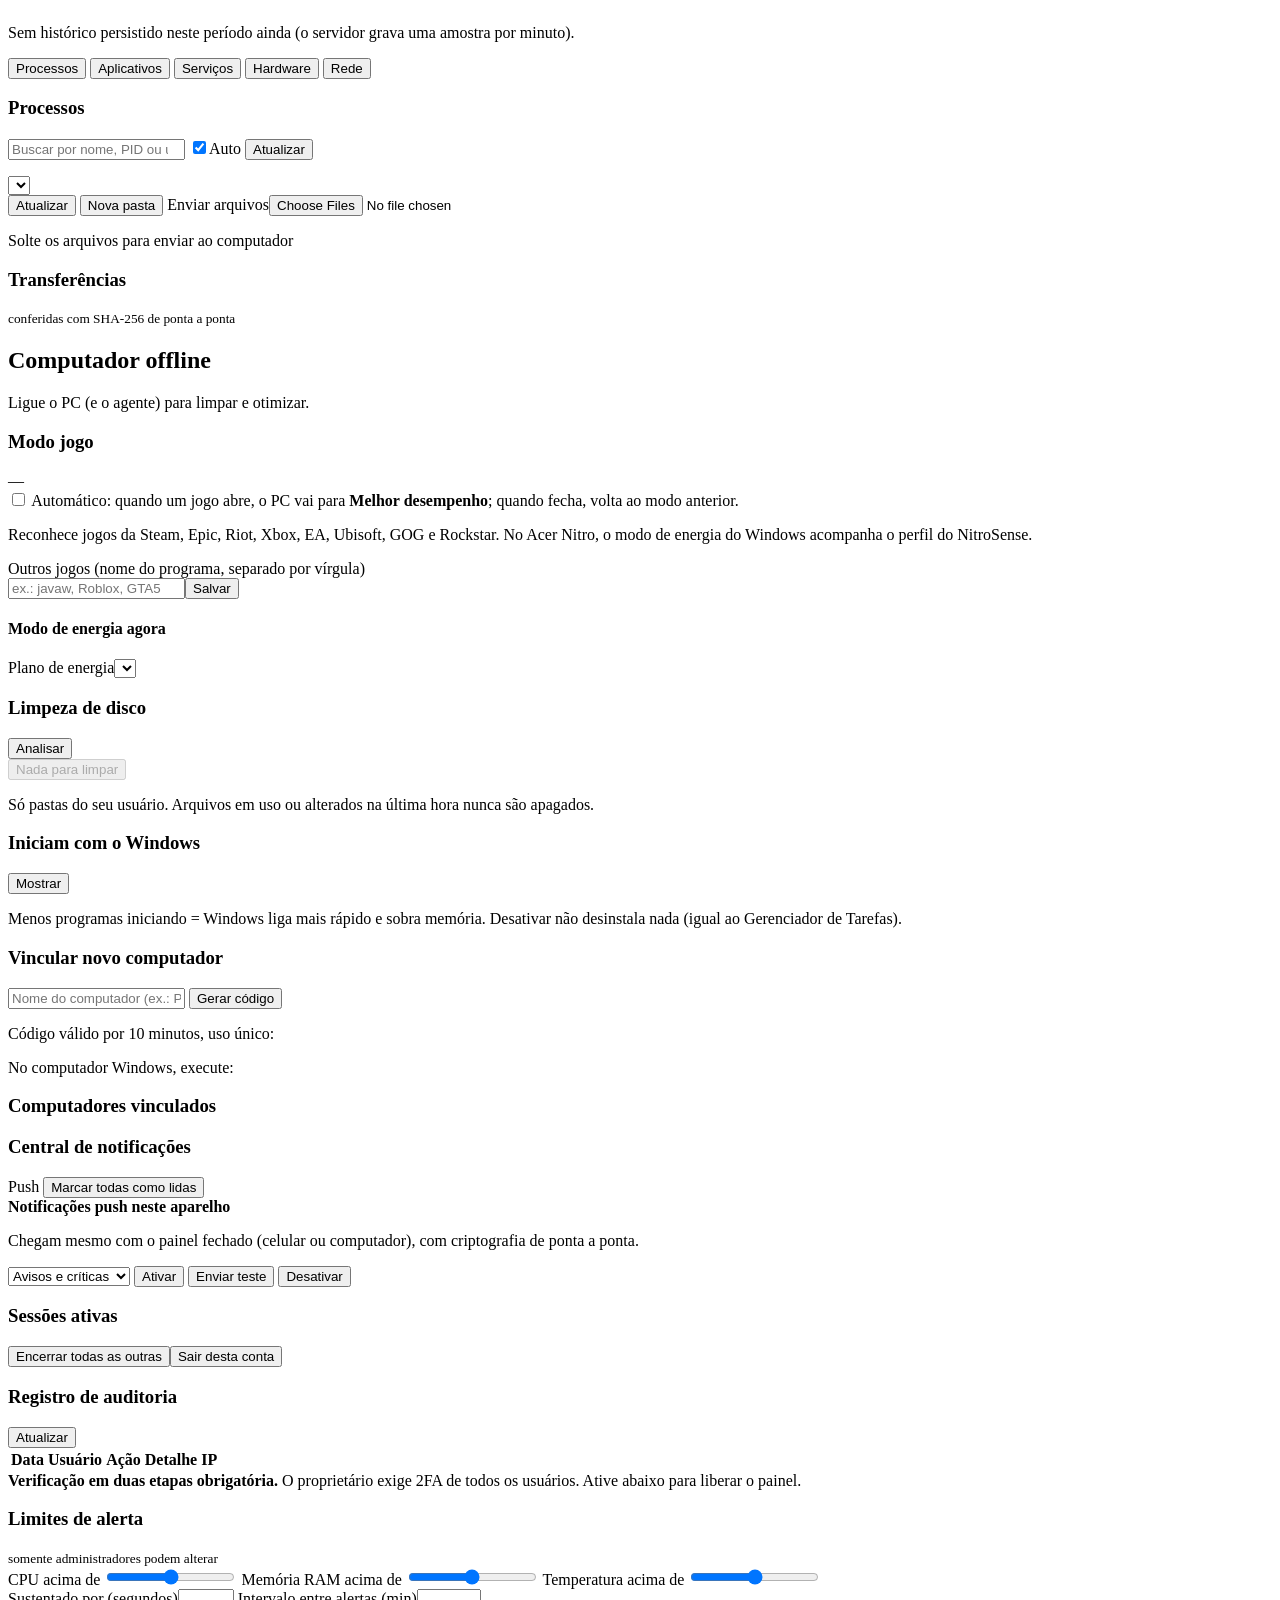
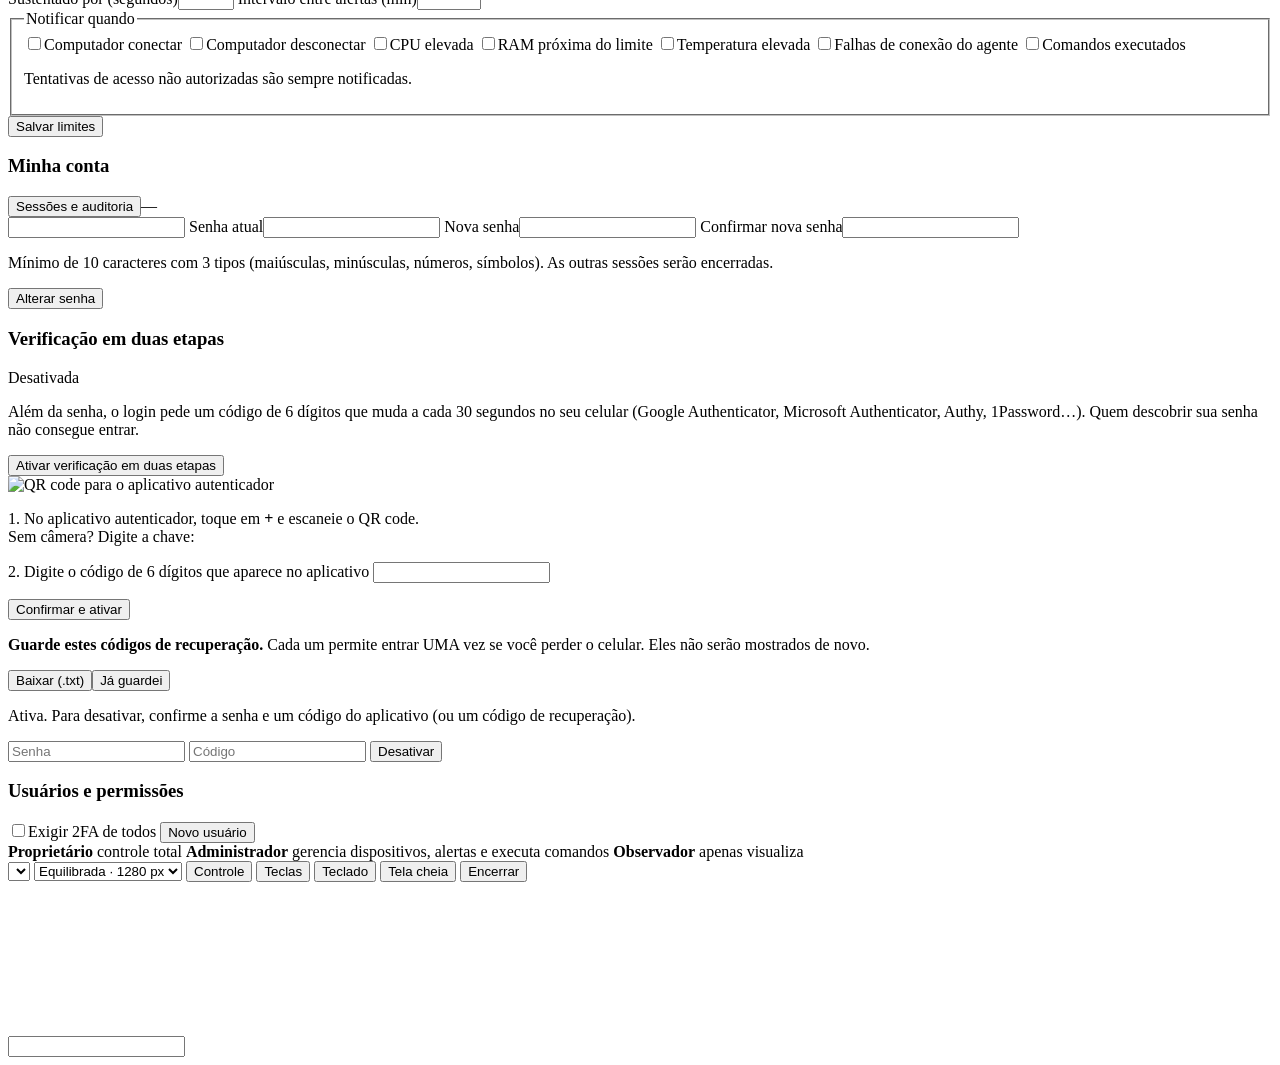
==== commit f91d58a3: "EINSTEIN REMOTE 1.1.0: Otimizar - modo jogo, limpeza de disco e inicialização - Modo jogo automático" ====
--- a/einstein-remote/web/index.html
+++ b/einstein-remote/web/index.html
@@ -54,6 +54,7 @@
         <button data-view="dashboard" class="active"><i class="ic ic-grid"></i><span>Painel</span></button>
         <button data-view="monitor"><i class="ic ic-cpu"></i><span>Monitor</span></button>
         <button data-view="files"><i class="ic ic-folder"></i><span>Arquivos</span></button>
+        <button data-view="optimize" class="admin-only"><i class="ic ic-bolt"></i><span><b class="lbl-full">Otimizar</b><b class="lbl-short">Otimizar</b></span></button>
         <button data-view="devices"><i class="ic ic-pc"></i><span><b class="lbl-full">Dispositivos</b><b class="lbl-short">PCs</b></span></button>
         <button data-view="notifications"><i class="ic ic-bell"></i><span>Alertas</span><em id="notif-badge" class="badge hidden">0</em></button>
         <button data-view="security" class="nav-desktop"><i class="ic ic-shield"></i><span><b class="lbl-full">Segurança</b><b class="lbl-short">Sessões</b></span></button>
@@ -90,7 +91,7 @@
               <button class="shortcut admin-only" data-goto="devices"><i class="ic ic-pc"></i><span>Vincular PC</span><small>código único</small></button>
               <button class="shortcut" data-goto="notifications"><i class="ic ic-bell"></i><span>Alertas</span><small id="sc-alerts">—</small></button>
               <button class="shortcut admin-only" id="sc-screen"><i class="ic ic-screen"></i><span>Ver tela</span><small>controle remoto</small></button>
-              <button class="shortcut" data-goto="settings"><i class="ic ic-gear"></i><span>Ajustes</span><small>limites · usuários</small></button>
+              <button class="shortcut admin-only" data-goto="optimize"><i class="ic ic-bolt"></i><span>Otimizar</span><small>limpeza · modo jogo</small></button>
             </div>
           </div>
           <div class="hero-visual" aria-hidden="true">
@@ -246,6 +247,41 @@
           <div class="card-head"><h3>Transferências</h3><small class="muted">conferidas com SHA-256 de ponta a ponta</small></div>
           <div id="fl-tlist" class="fl-tlist"></div>
         </article>
+      </section>
+
+      <!-- OTIMIZAR -->
+      <section data-page="optimize" class="page hidden">
+        <div id="op-offline" class="glass empty hidden"><h2>Computador offline</h2><p class="muted">Ligue o PC (e o agente) para limpar e otimizar.</p></div>
+        <div id="op-body" class="op-grid">
+          <article class="glass op-game">
+            <div class="card-head"><h3>Modo jogo</h3><span id="op-game-state" class="pill off">—</span></div>
+            <label class="switch"><input type="checkbox" id="op-game-auto"><i></i>
+              <span>Automático: quando um jogo abre, o PC vai para <b>Melhor desempenho</b>; quando fecha, volta ao modo anterior.</span></label>
+            <p class="muted small">Reconhece jogos da Steam, Epic, Riot, Xbox, EA, Ubisoft, GOG e Rockstar. No Acer Nitro, o modo de energia do Windows acompanha o perfil do NitroSense.</p>
+            <p class="op-err small" id="op-game-error"></p>
+            <label class="field"><span>Outros jogos (nome do programa, separado por vírgula)</span>
+              <div class="row"><input class="input" id="op-game-list" placeholder="ex.: javaw, Roblox, GTA5" autocomplete="off"><button class="btn ghost sm" id="op-game-save" type="button">Salvar</button></div></label>
+            <div class="op-sep"></div>
+            <h4>Modo de energia agora</h4>
+            <div class="seg op-modes" id="op-modes"></div>
+            <p class="muted small" id="op-mode-note"></p>
+            <div class="row hidden" id="op-plan-row"><span class="muted small">Plano de energia</span><select class="select" id="op-plan" aria-label="Plano de energia"></select></div>
+          </article>
+
+          <article class="glass op-clean">
+            <div class="card-head"><h3>Limpeza de disco</h3><button class="btn ghost sm" id="op-scan" type="button">Analisar</button></div>
+            <div id="op-disks" class="op-disks"></div>
+            <div id="op-cats" class="op-cats"></div>
+            <button class="btn primary" id="op-clean" type="button" disabled>Nada para limpar</button>
+            <p class="muted small">Só pastas do seu usuário. Arquivos em uso ou alterados na última hora nunca são apagados.</p>
+          </article>
+
+          <article class="glass op-startup-card">
+            <div class="card-head"><h3>Iniciam com o Windows</h3><button class="btn ghost sm" id="op-startup-load" type="button">Mostrar</button></div>
+            <p class="muted small">Menos programas iniciando = Windows liga mais rápido e sobra memória. Desativar não desinstala nada (igual ao Gerenciador de Tarefas).</p>
+            <div id="op-startup" class="op-startup"></div>
+          </article>
+        </div>
       </section>
 
       <!-- DISPOSITIVOS -->
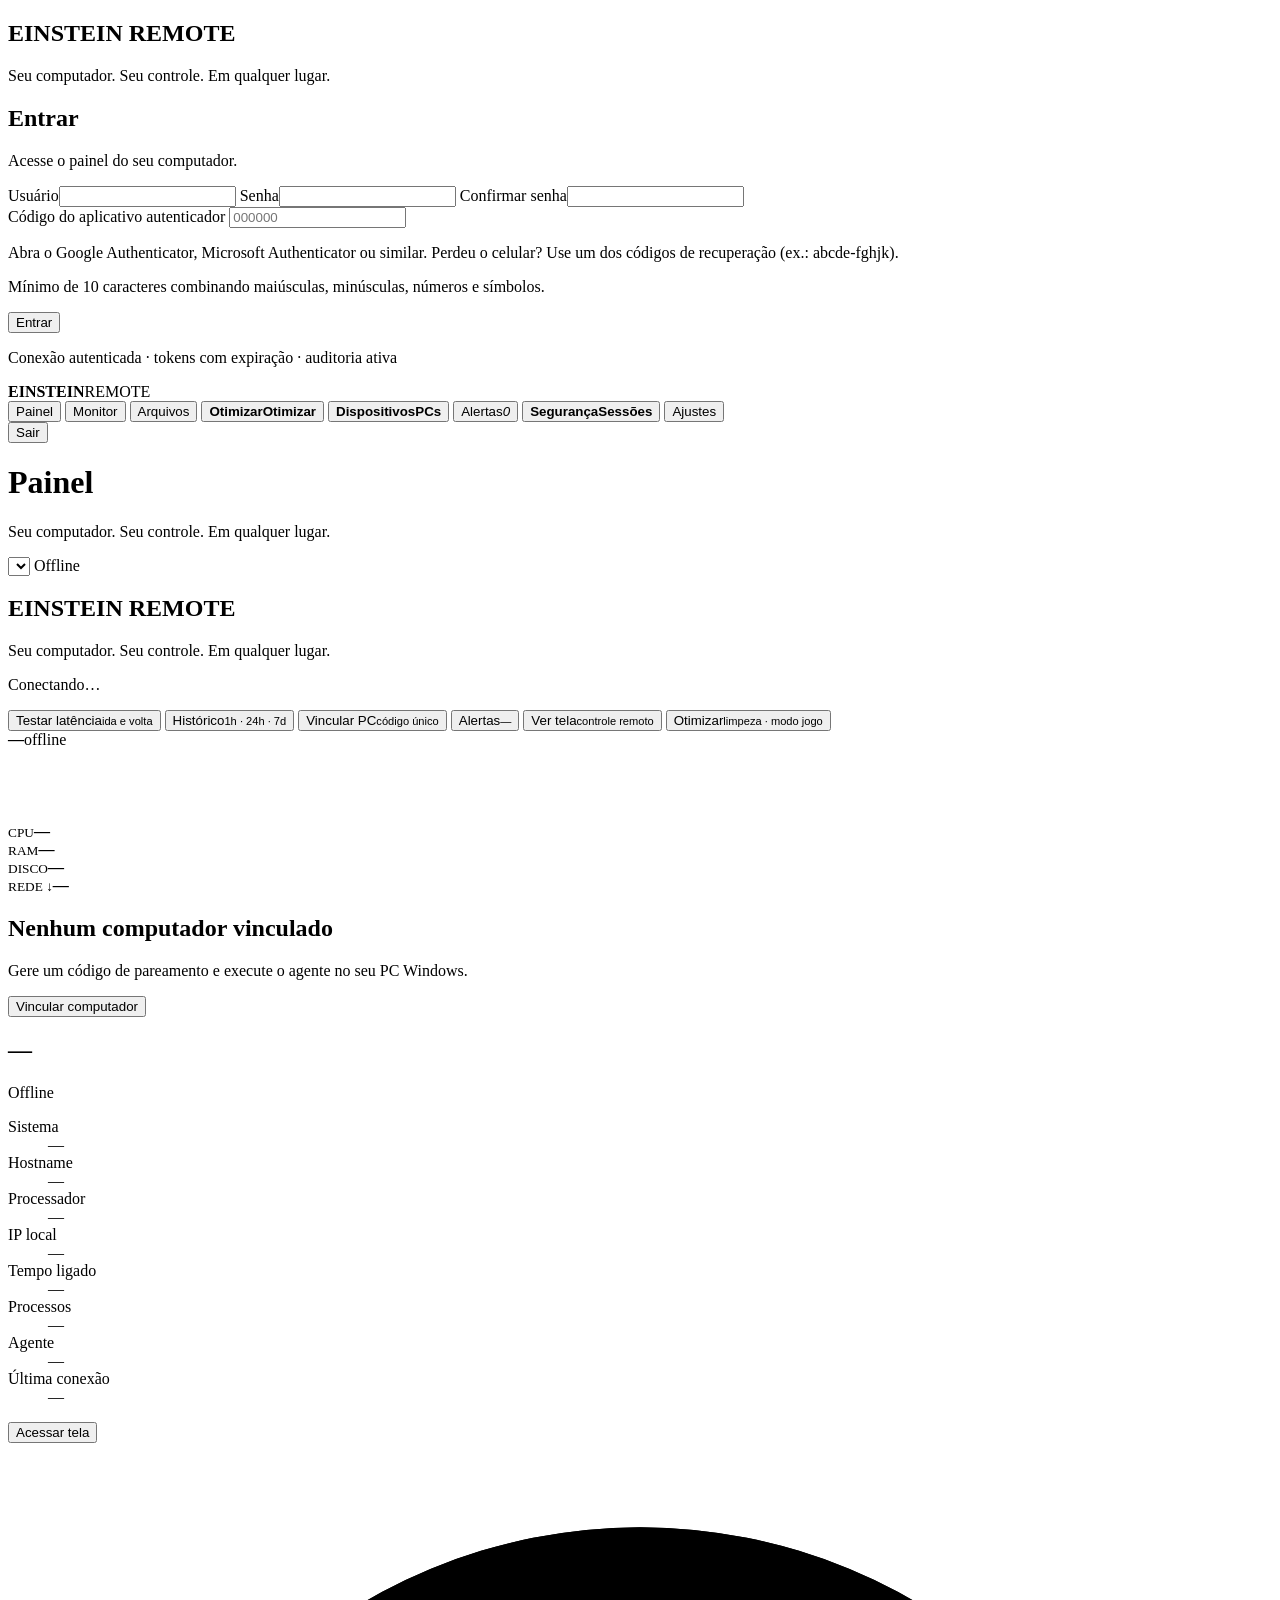
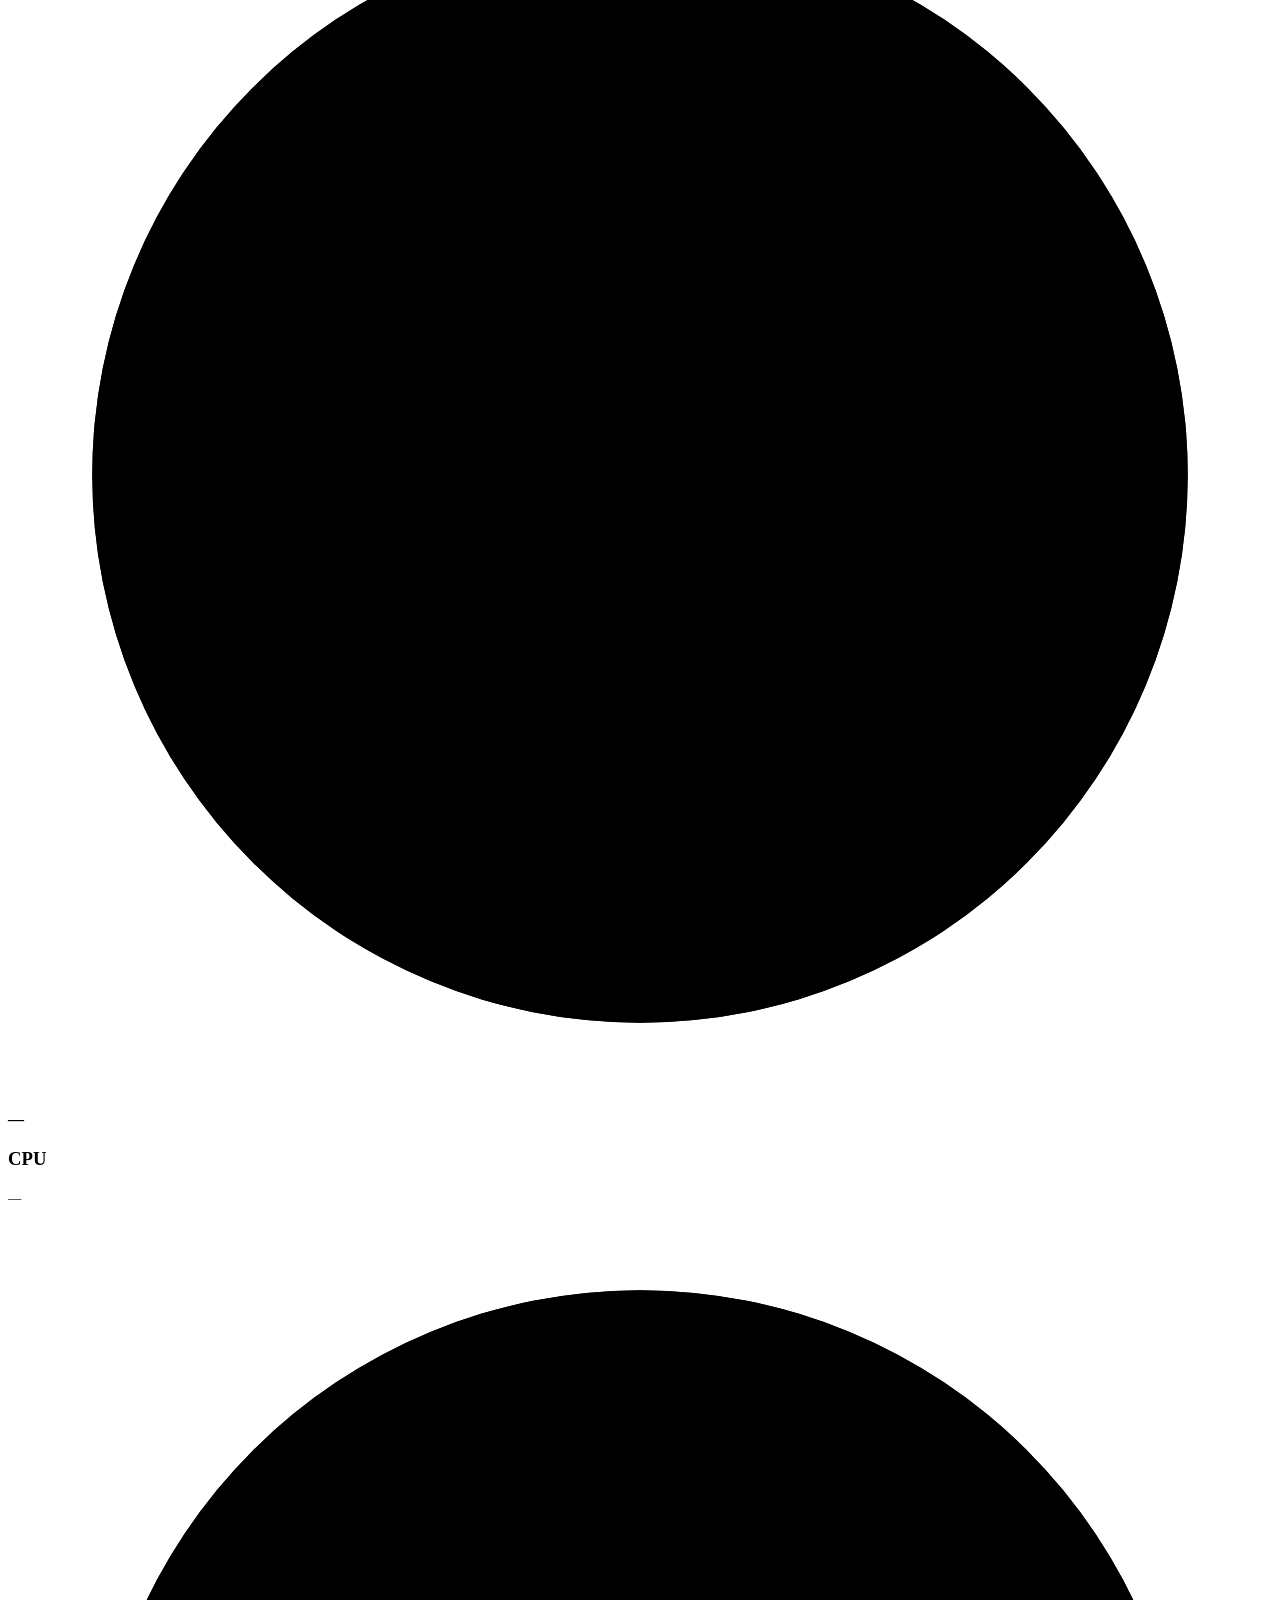
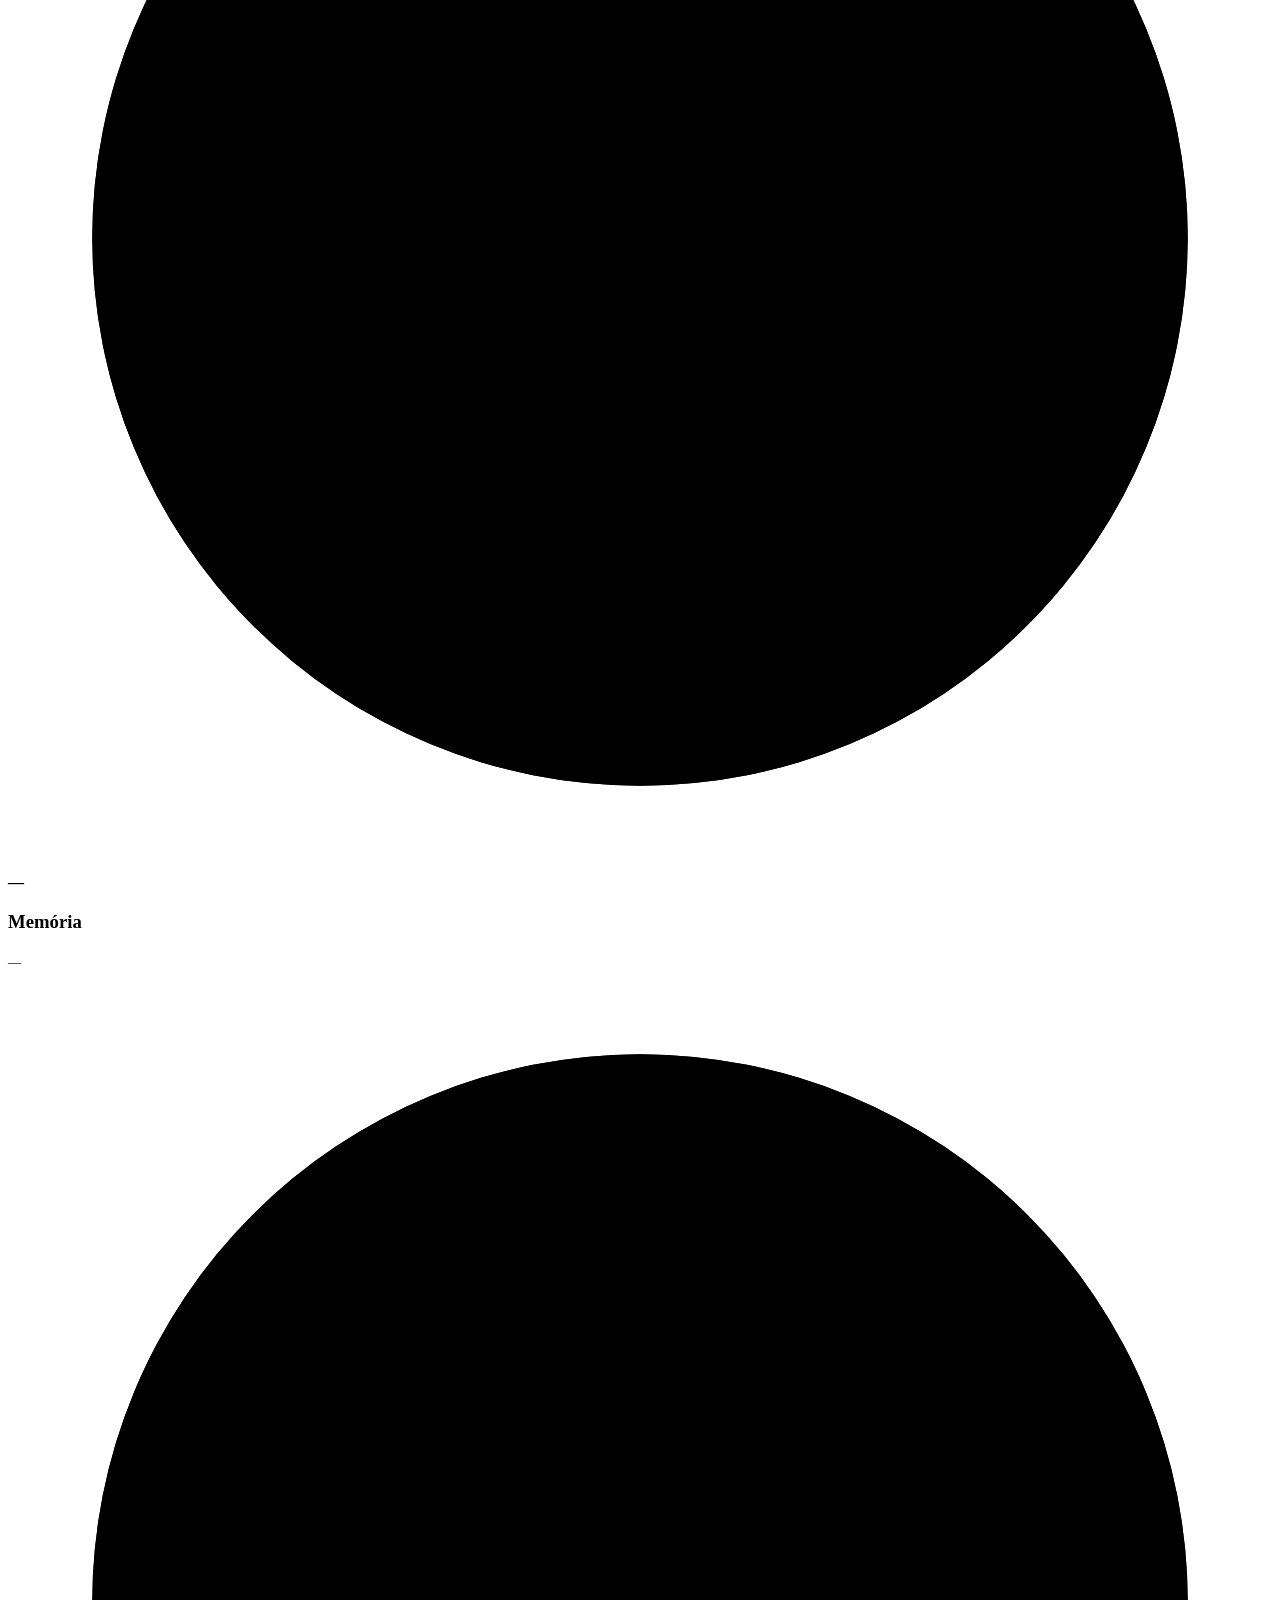
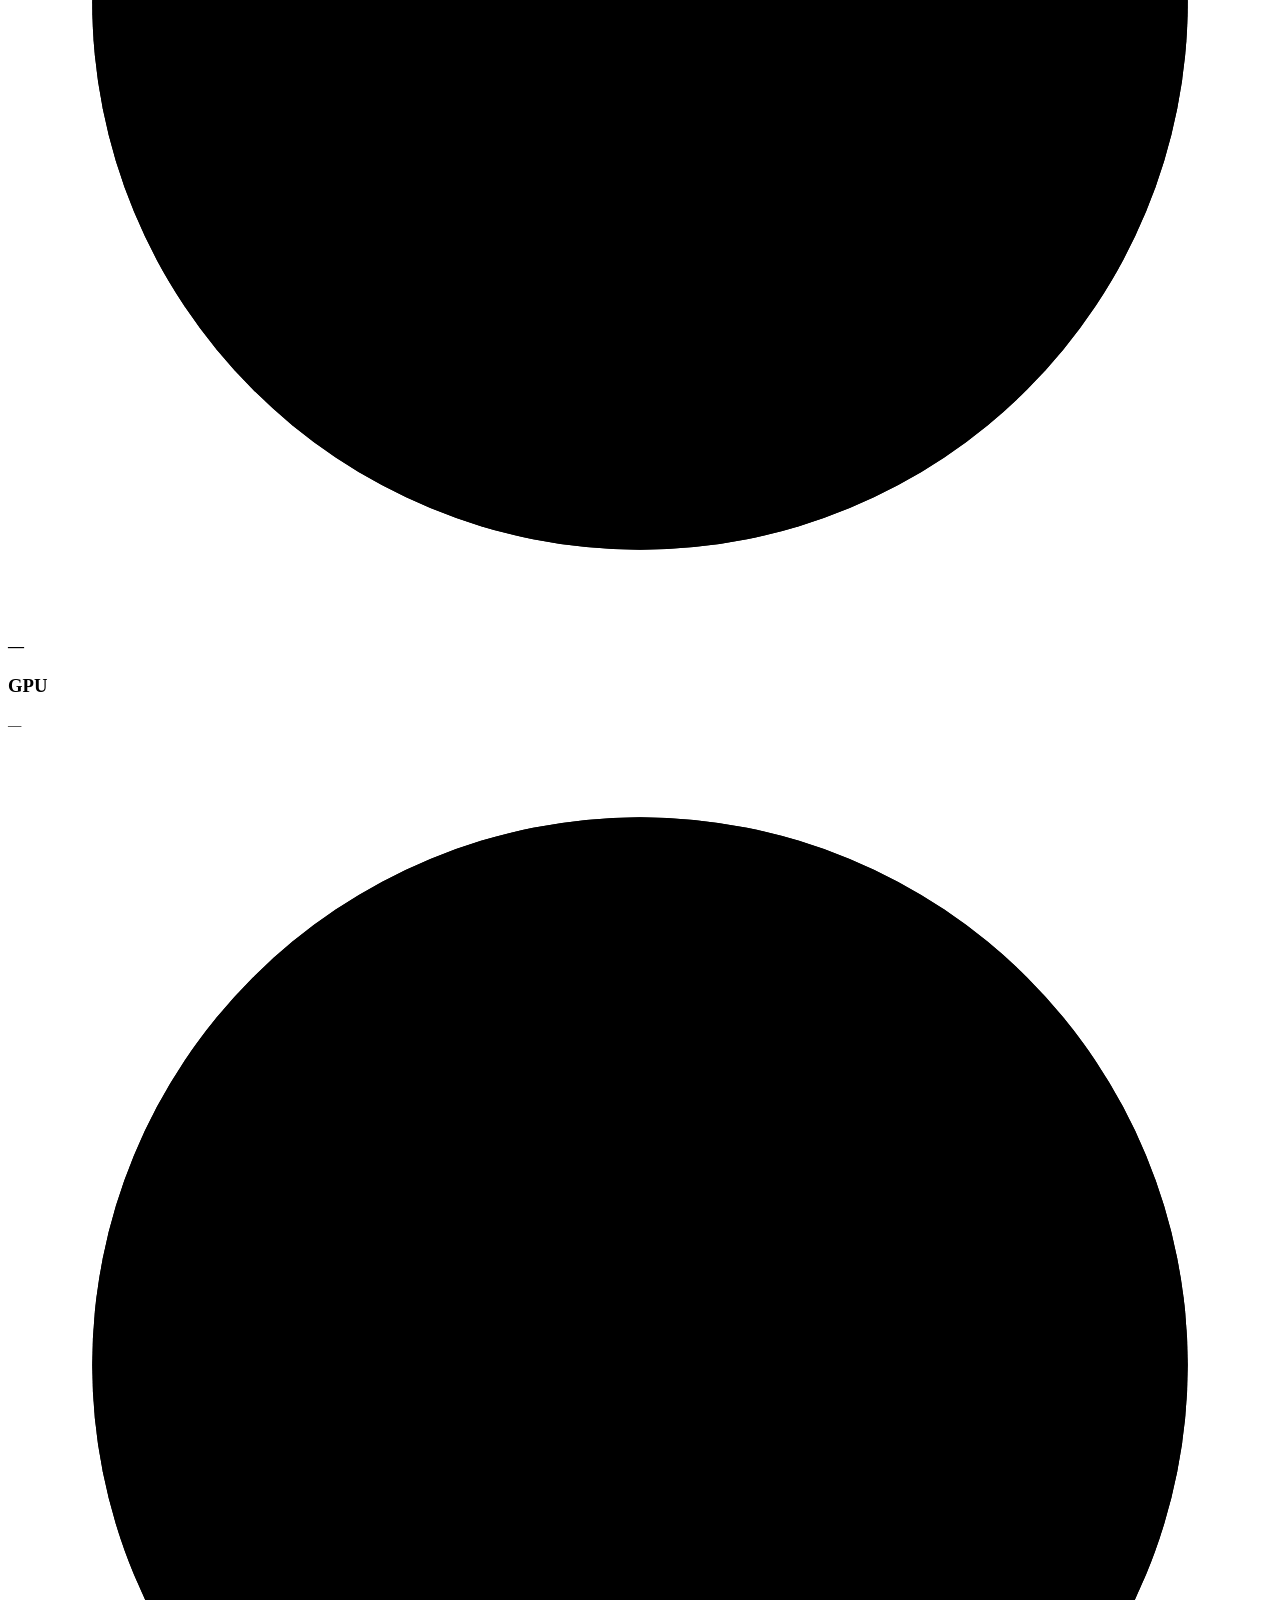
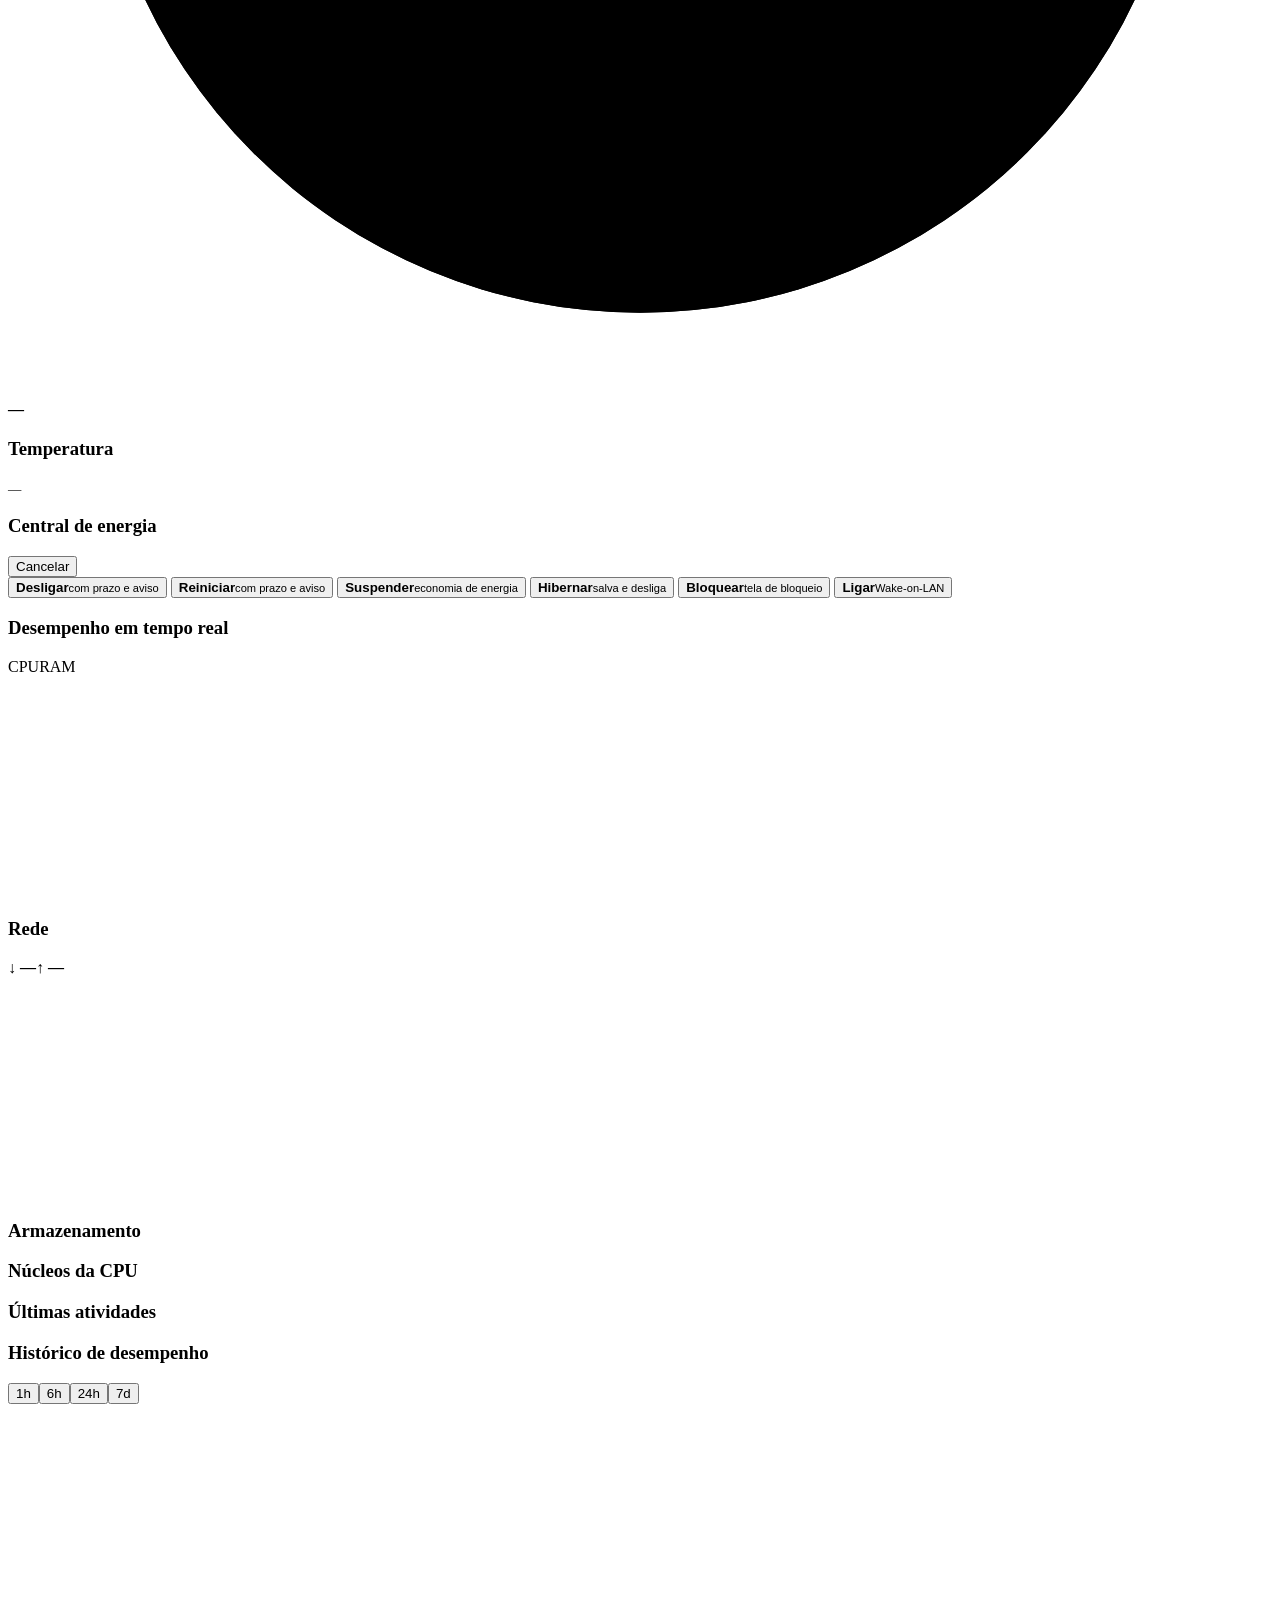
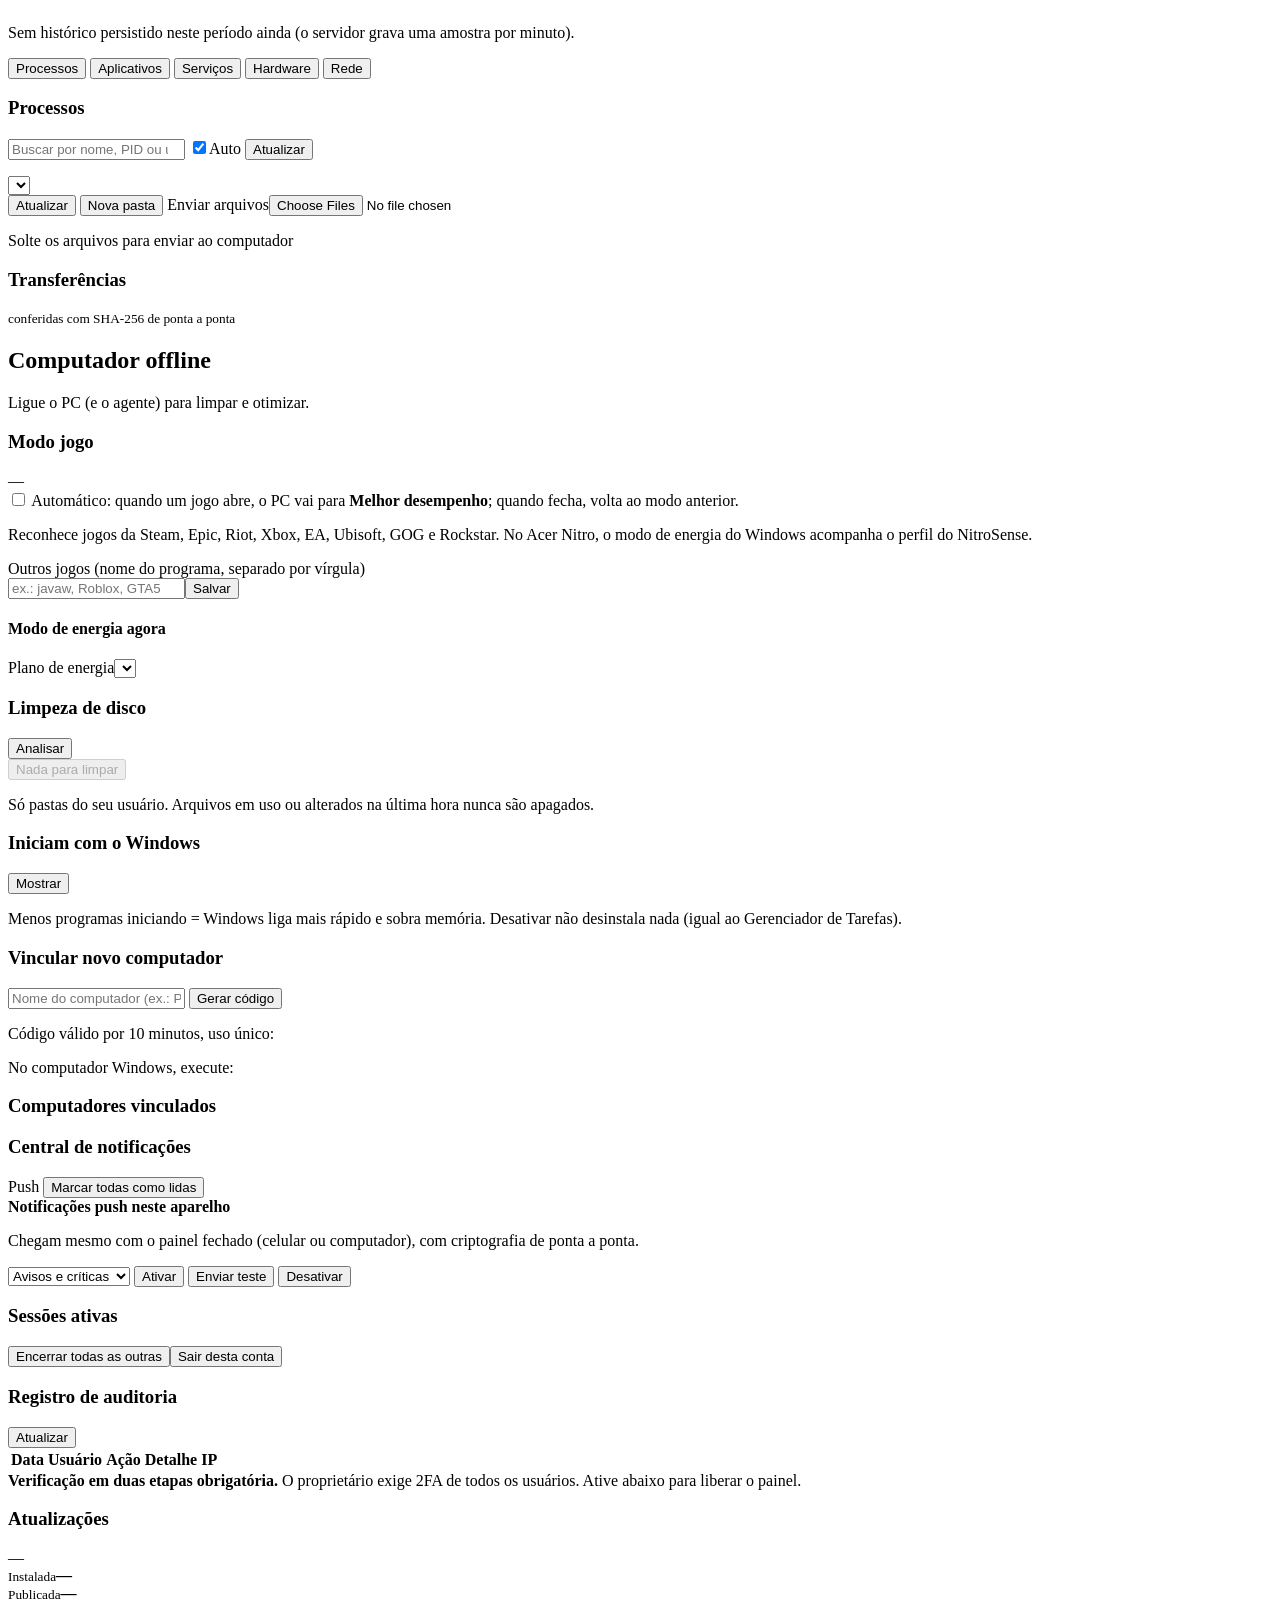
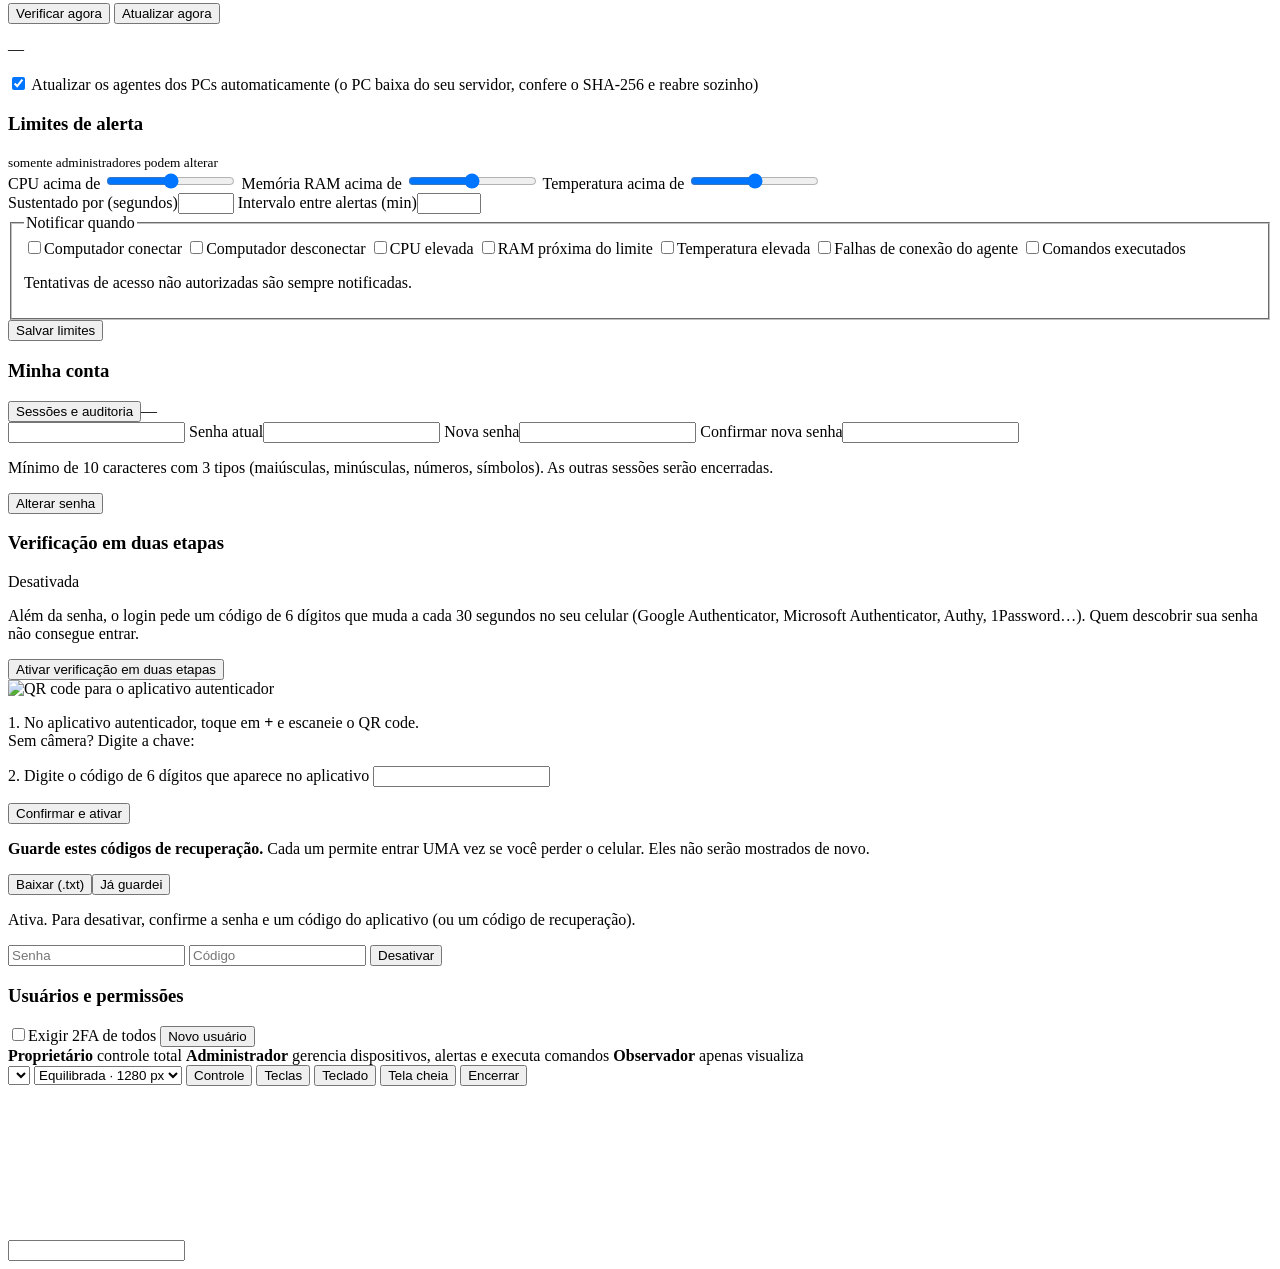
==== commit cb18fc7e: "EINSTEIN REMOTE 1.2.0: atualização automática do servidor e dos agentes - Servidor verifica o reposi" ====
--- a/einstein-remote/web/index.html
+++ b/einstein-remote/web/index.html
@@ -346,6 +346,21 @@
         <div id="enroll-banner" class="glass enroll-banner hidden" role="alert">
           <b>Verificação em duas etapas obrigatória.</b> O proprietário exige 2FA de todos os usuários. Ative abaixo para liberar o painel.
         </div>
+        <article class="glass upd-card hidden" id="upd-card">
+          <div class="card-head"><h3>Atualizações</h3><span class="pill on" id="upd-pill">—</span></div>
+          <div class="upd-row">
+            <div class="upd-ver"><small class="muted">Instalada</small><b id="upd-current">—</b></div>
+            <div class="upd-ver"><small class="muted">Publicada</small><b id="upd-latest">—</b></div>
+            <div class="row upd-actions">
+              <button class="btn ghost sm" id="upd-check" type="button">Verificar agora</button>
+              <button class="btn primary hidden" id="upd-start" type="button">Atualizar agora</button>
+            </div>
+          </div>
+          <p class="small" id="upd-text">—</p>
+          <label class="switch"><input type="checkbox" id="upd-agents" checked><i></i>
+            <span>Atualizar os agentes dos PCs automaticamente (o PC baixa do seu servidor, confere o SHA-256 e reabre sozinho)</span></label>
+          <p class="muted small" id="upd-agent-pkg"></p>
+        </article>
         <div class="grid two">
           <article class="glass">
             <div class="card-head"><h3>Limites de alerta</h3><small class="muted" id="alerts-ro">somente administradores podem alterar</small></div>
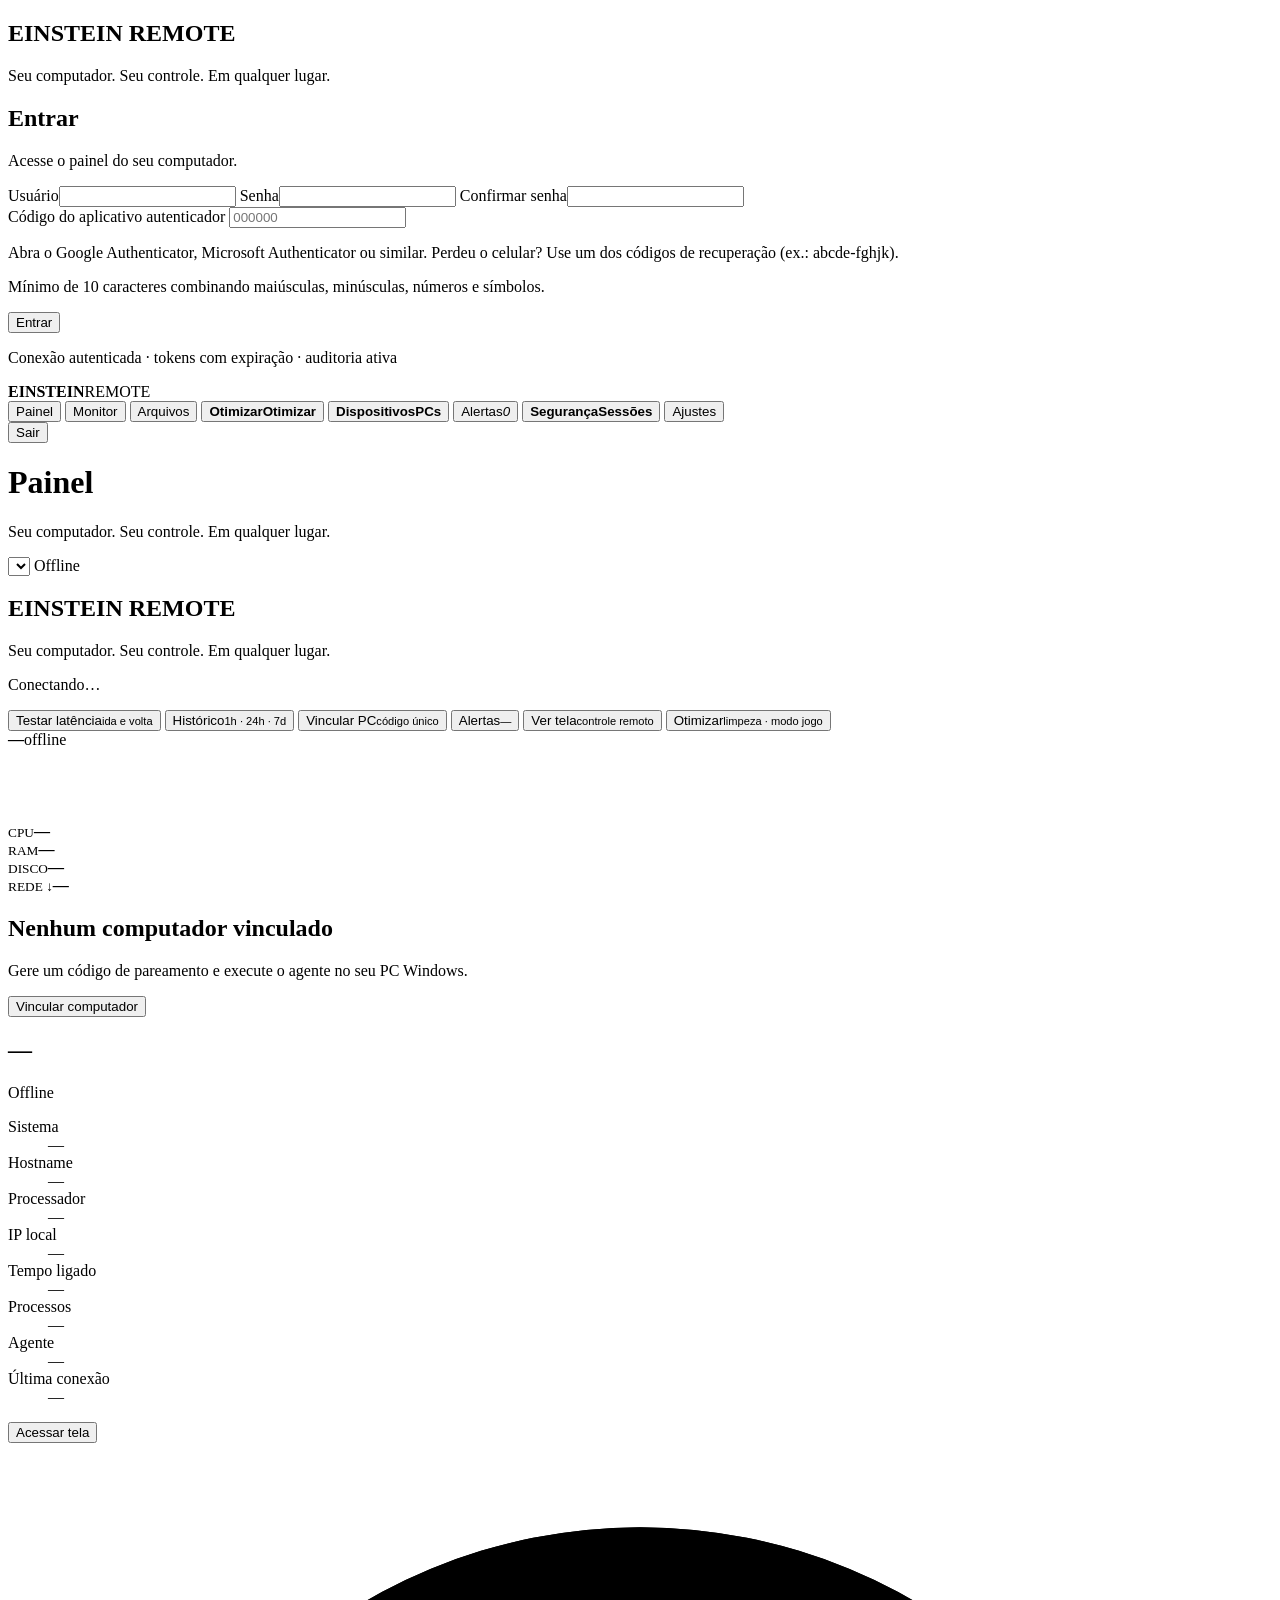
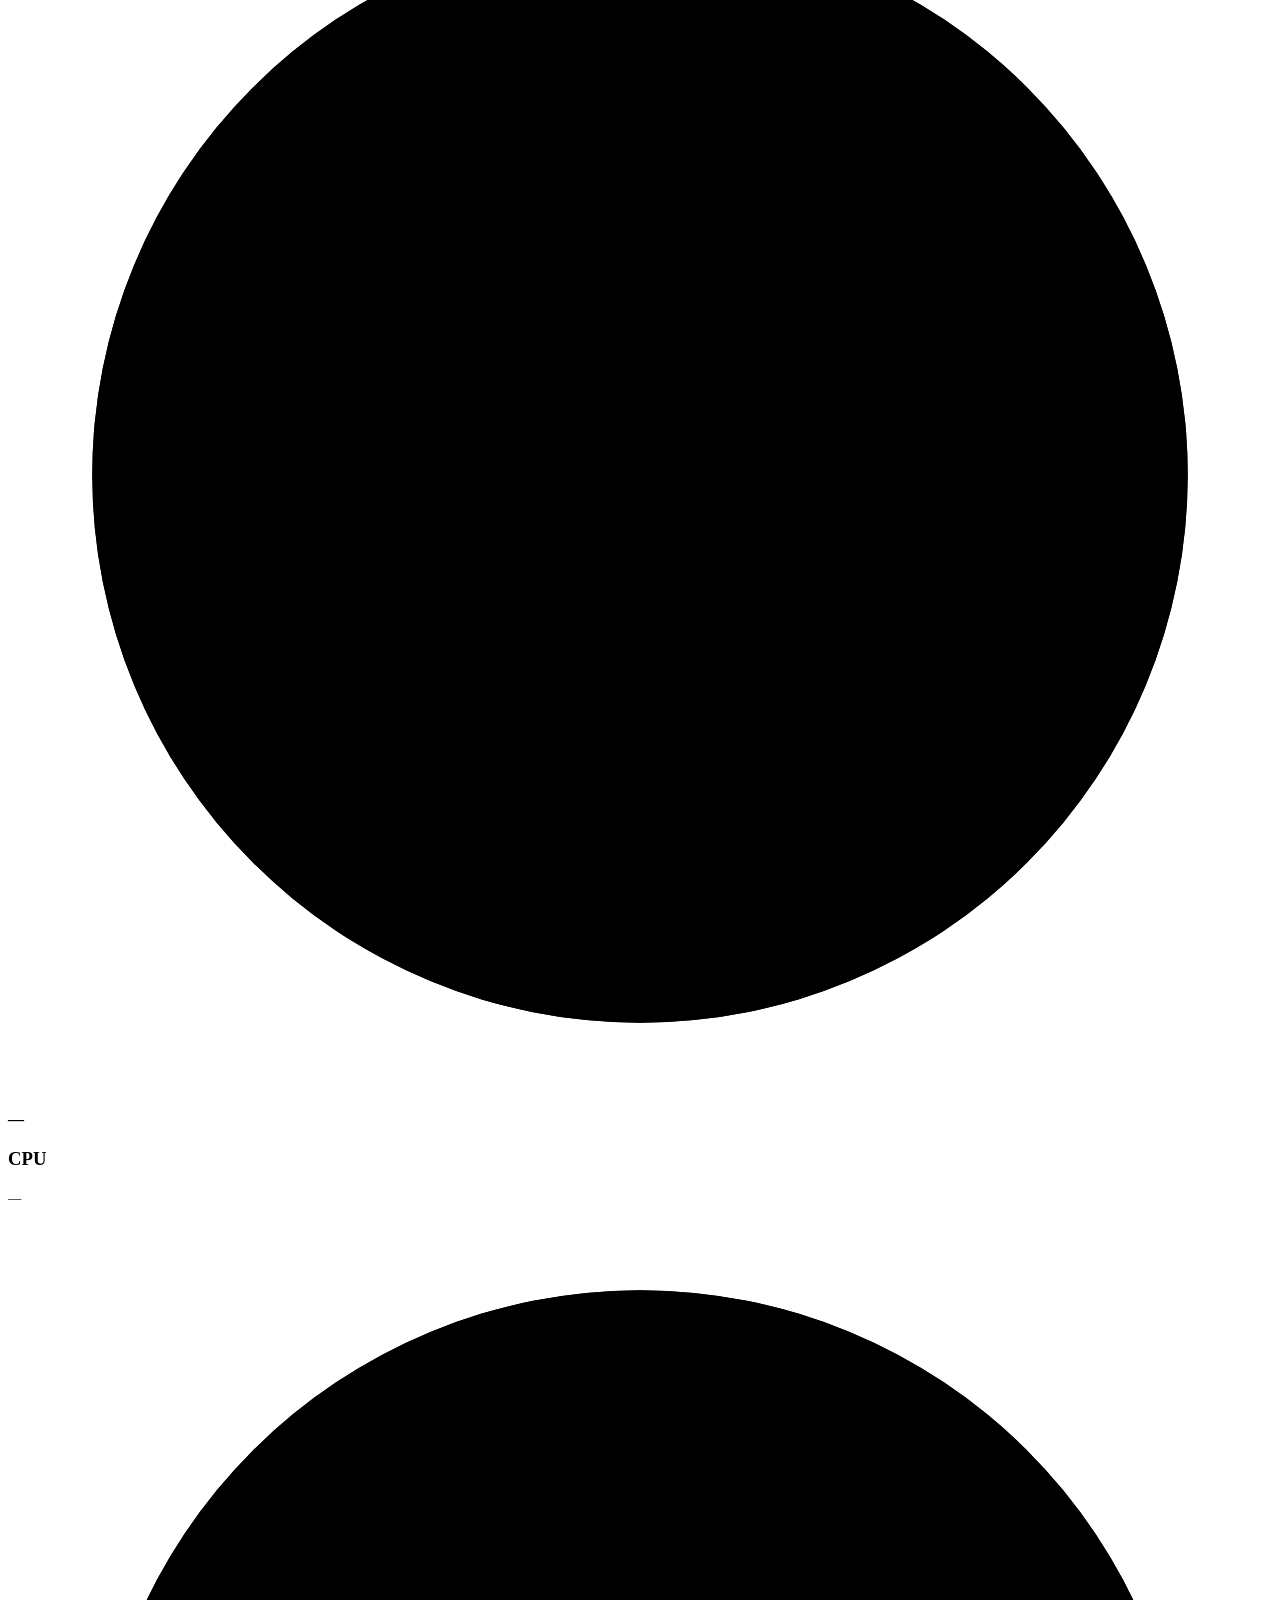
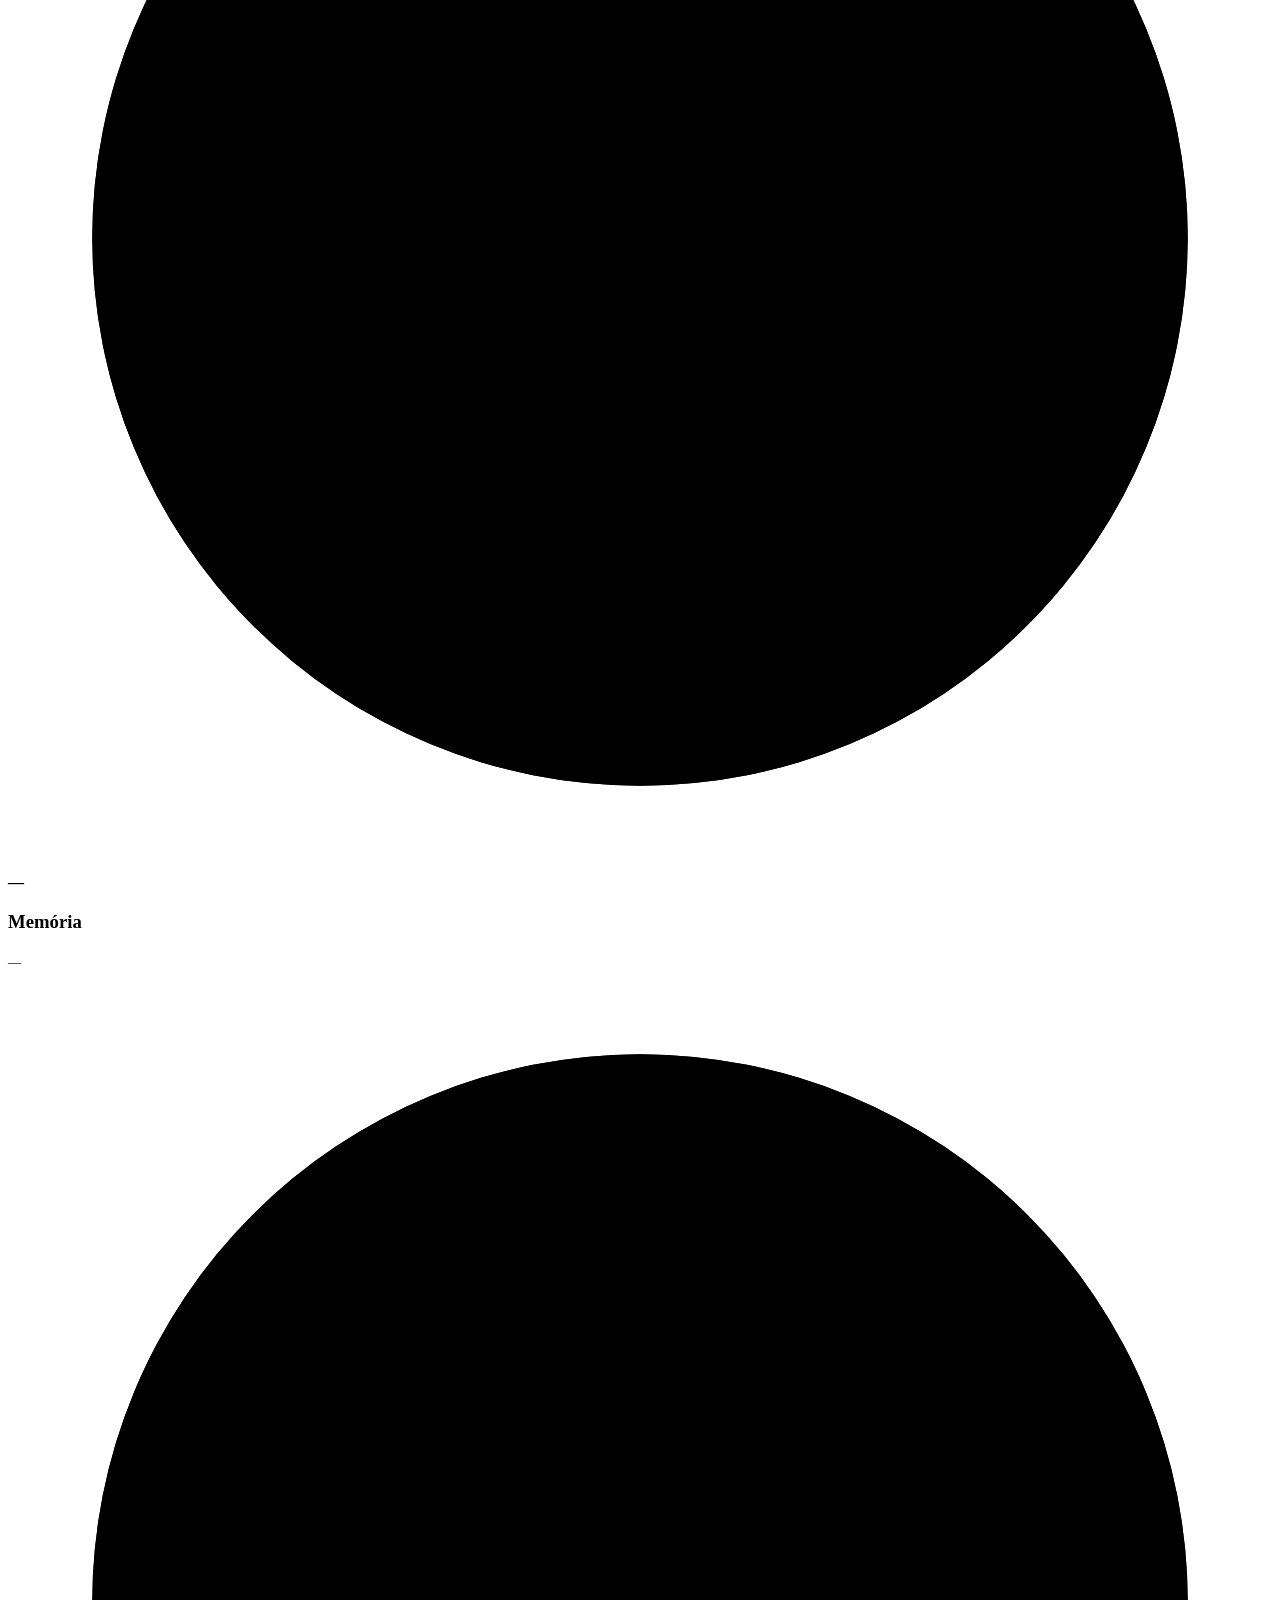
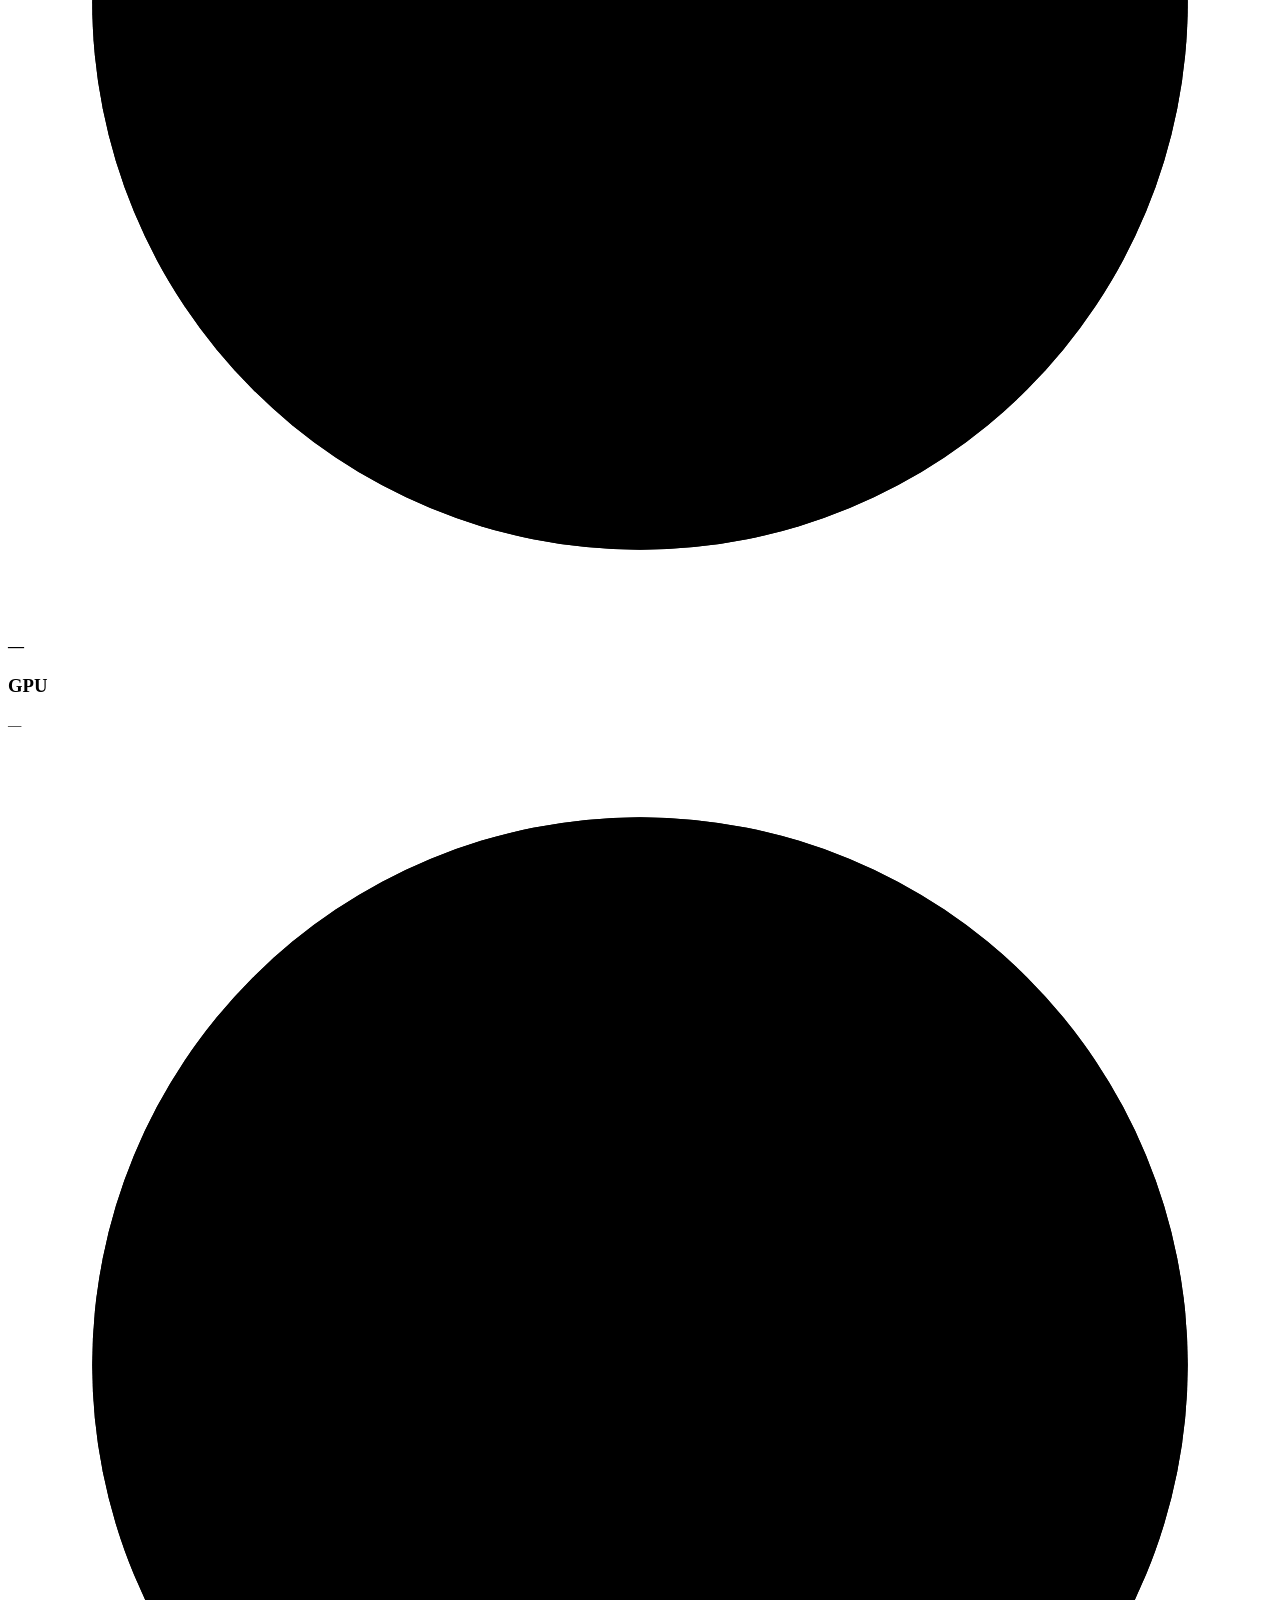
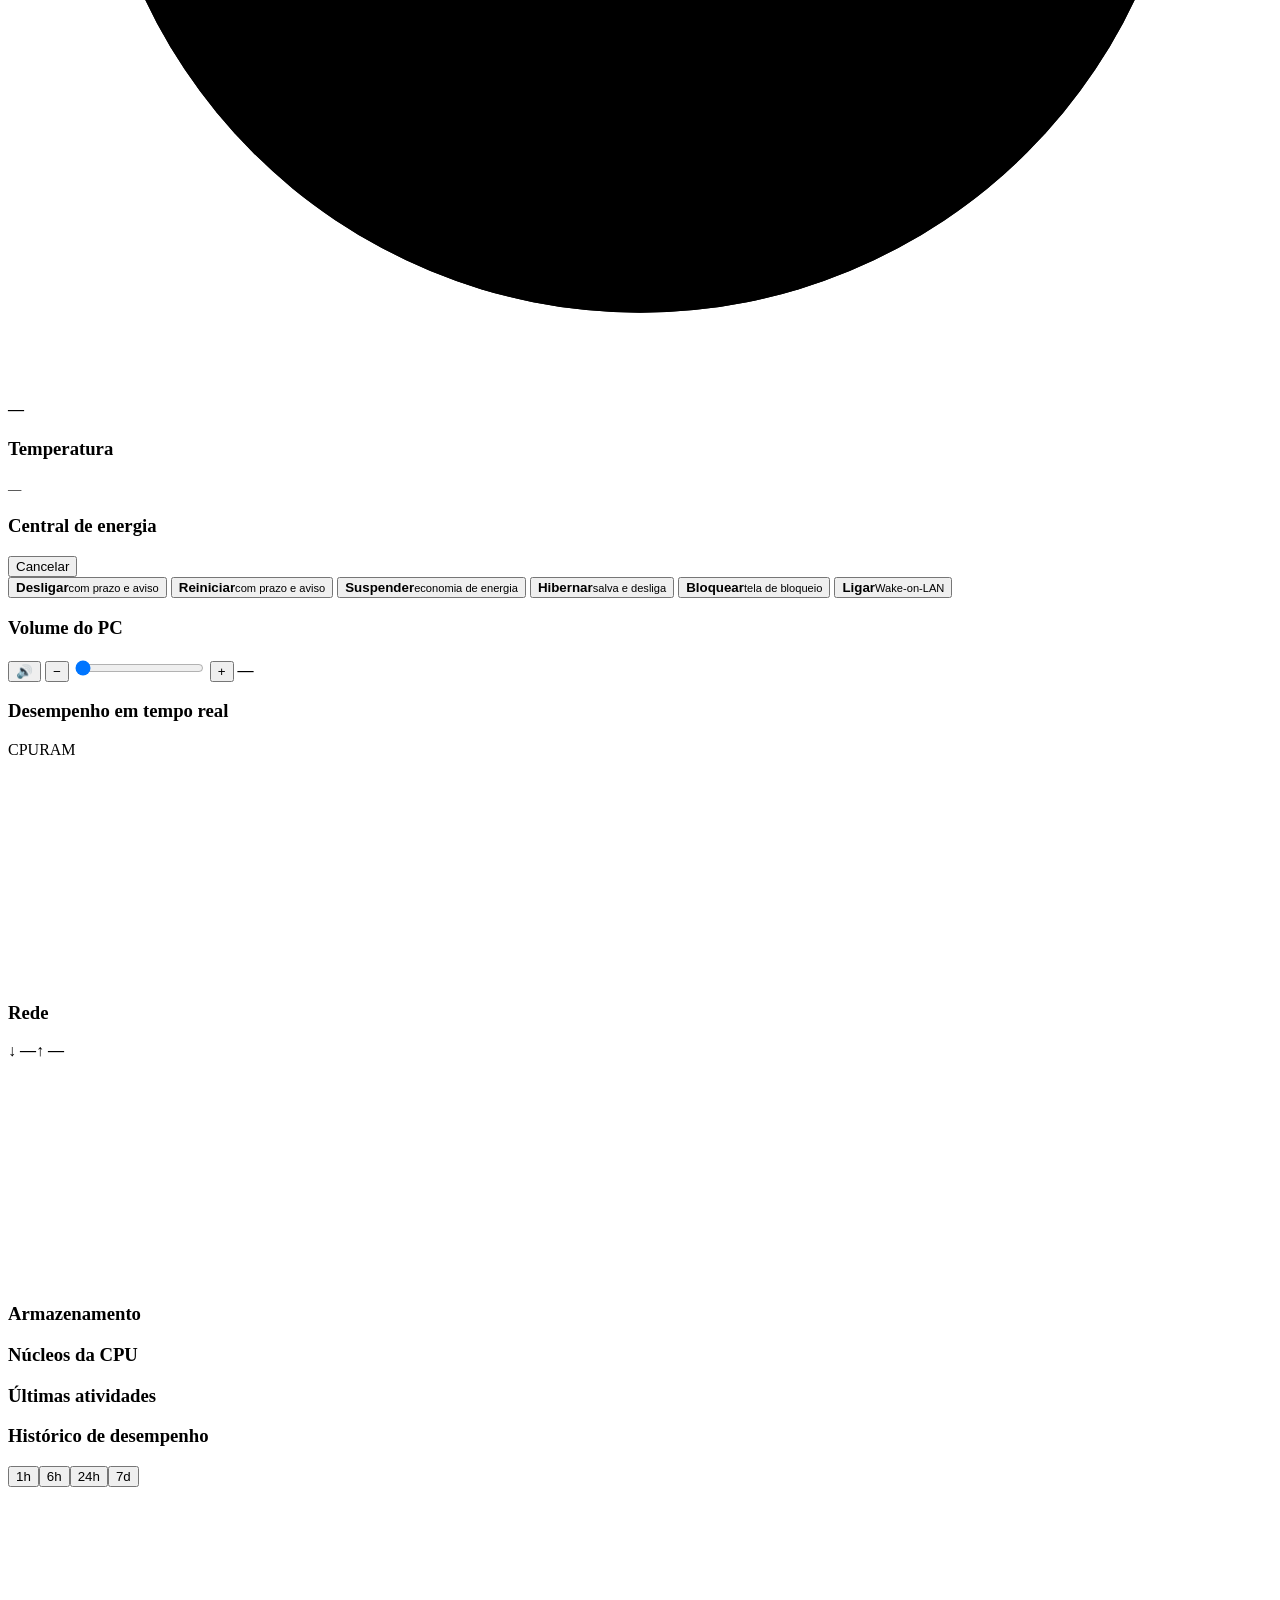
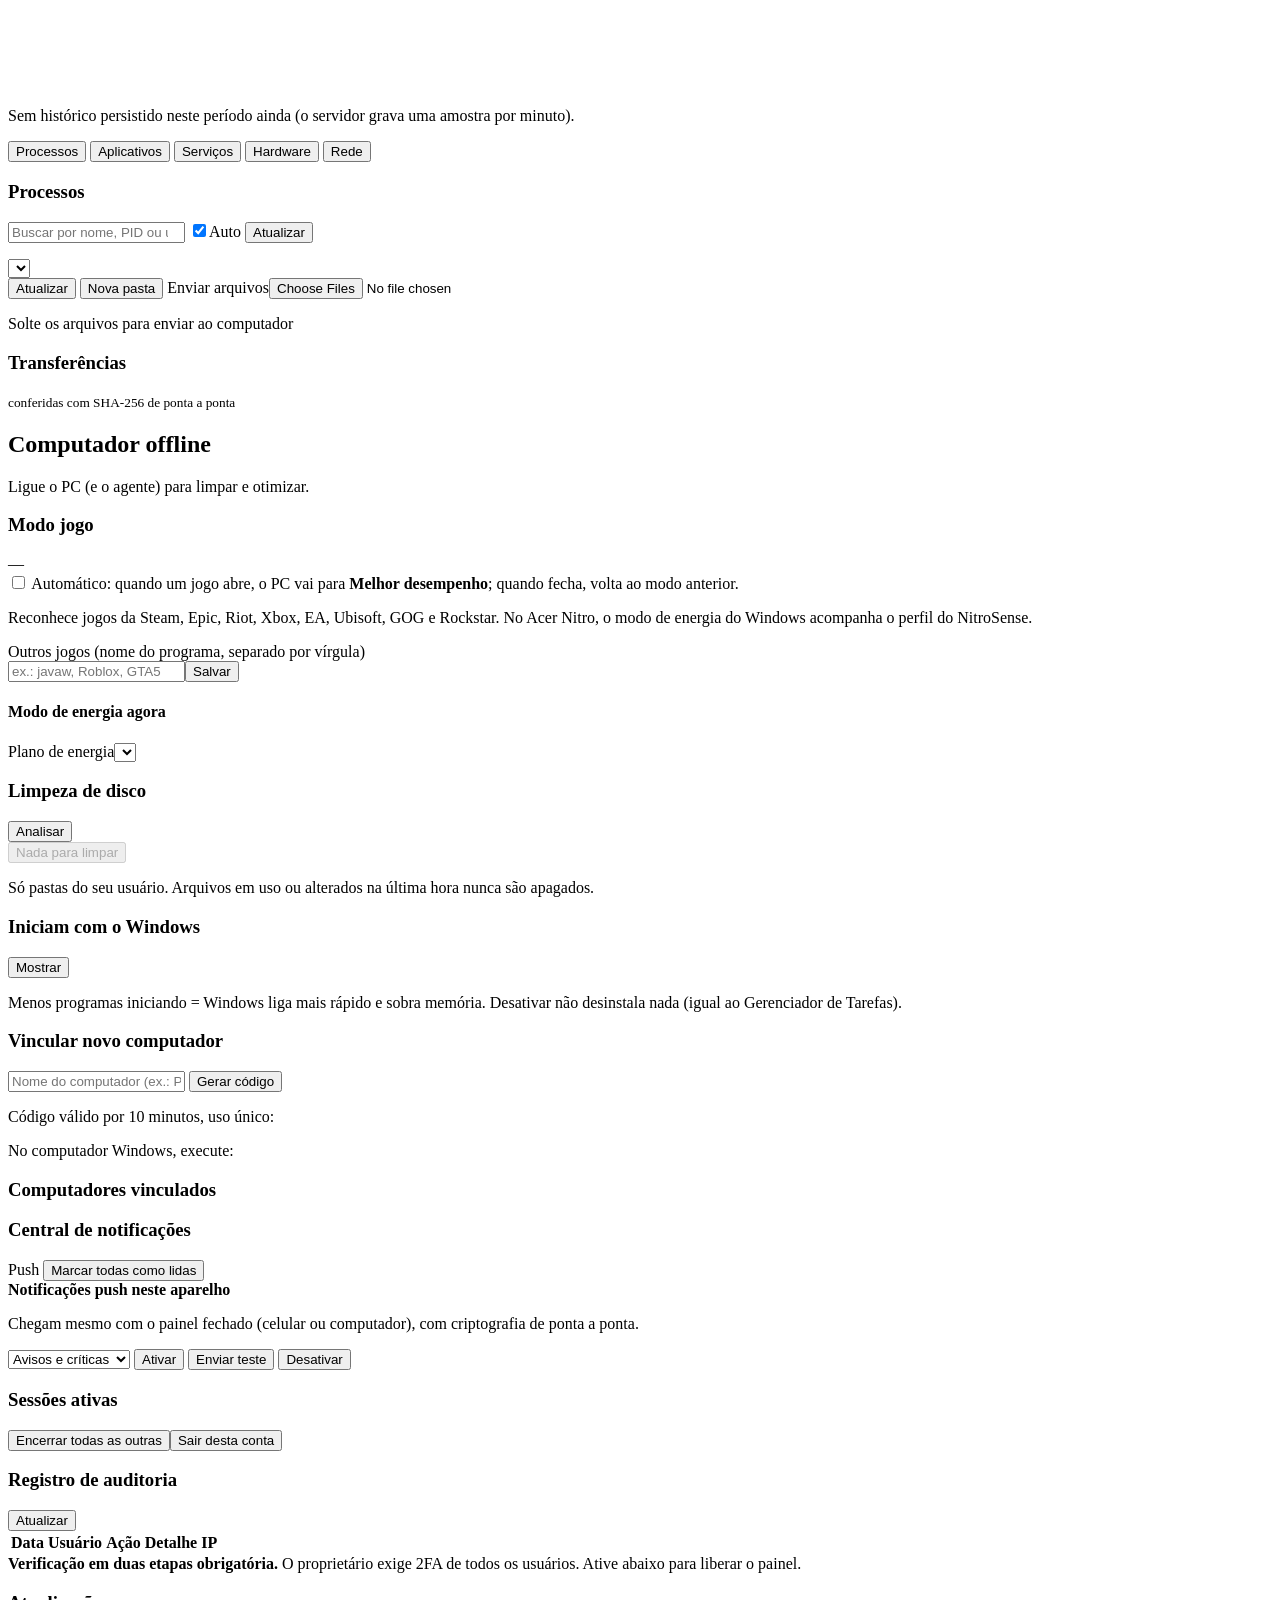
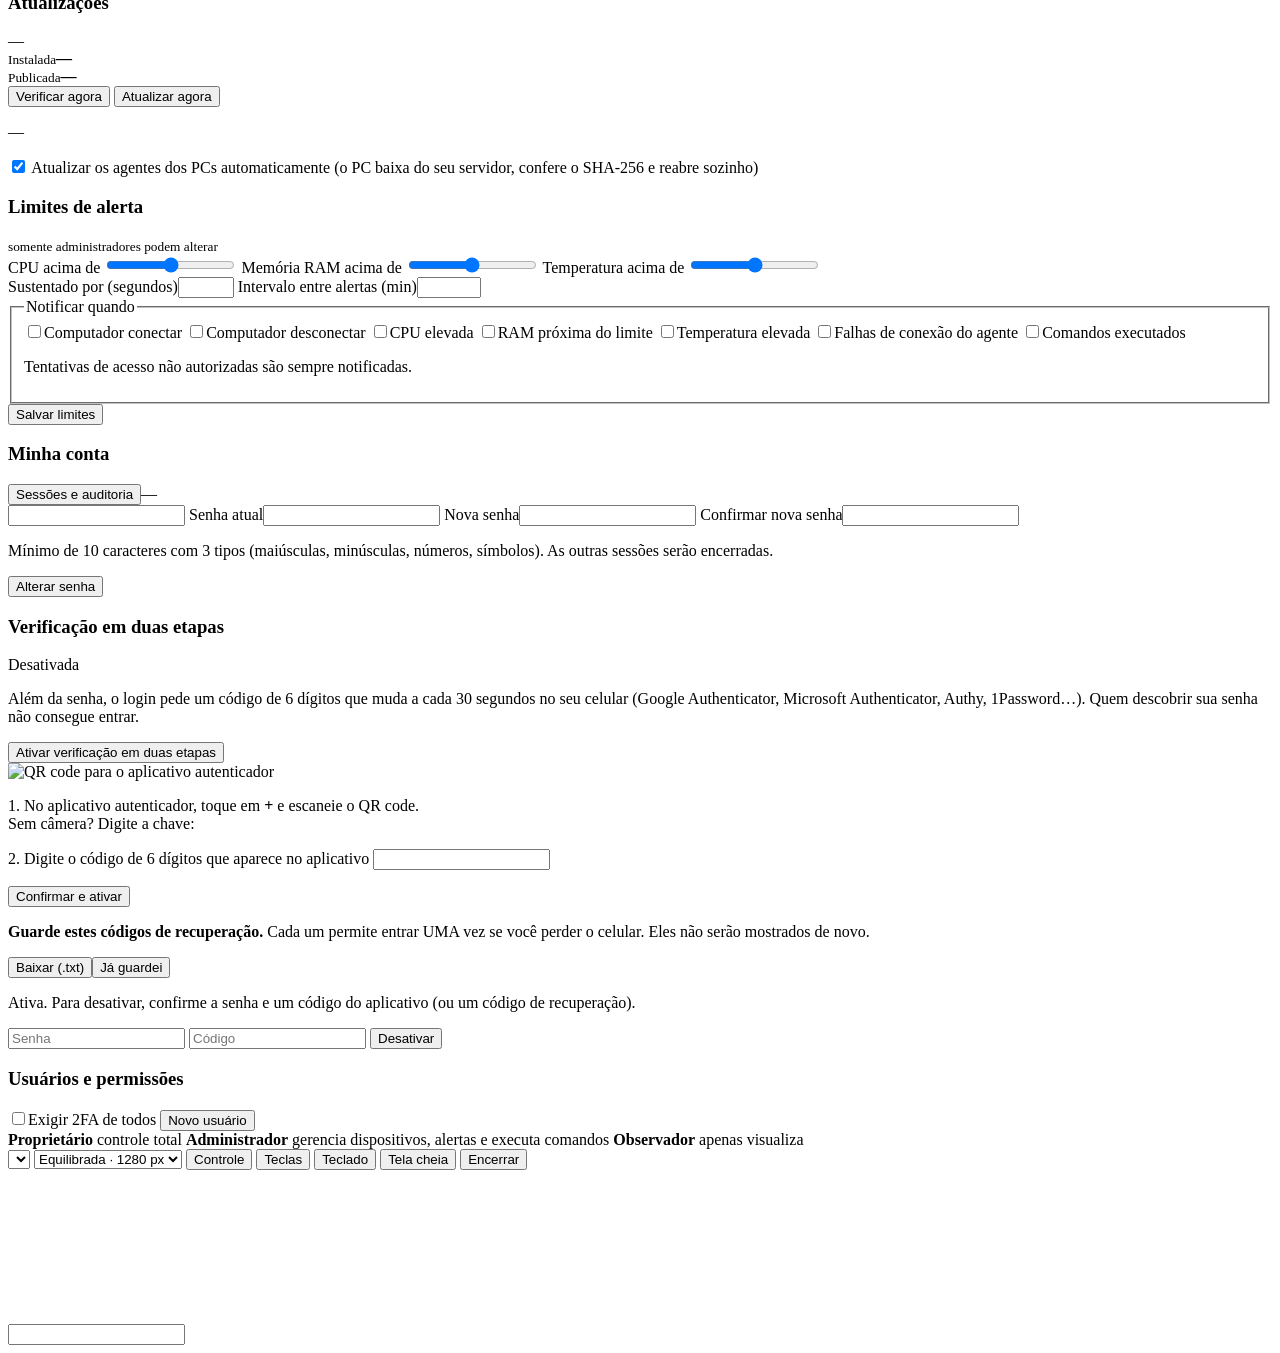
==== commit 359cdd0f: "EINSTEIN REMOTE 1.3.0: controle de volume do PC pelo painel - Volume deslizante, -/+ e silenciar no " ====
--- a/einstein-remote/web/index.html
+++ b/einstein-remote/web/index.html
@@ -165,6 +165,17 @@
               <button class="pw-btn" data-power="hibernate"><i class="pw-ic pw-hib"></i><b>Hibernar</b><small>salva e desliga</small></button>
               <button class="pw-btn" data-power="lock"><i class="pw-ic pw-lock"></i><b>Bloquear</b><small>tela de bloqueio</small></button>
               <button class="pw-btn hidden" data-power="wake"><i class="pw-ic pw-wake"></i><b>Ligar</b><small>Wake-on-LAN</small></button>
+            </div>
+          </article>
+
+          <article class="glass volume-card admin-only hidden" id="vol-card">
+            <div class="card-head"><h3>Volume do PC</h3><span class="muted small" id="vol-note"></span></div>
+            <div class="vol-row">
+              <button class="btn ghost vol-mute" id="vol-mute" type="button" aria-label="Silenciar"><span id="vol-icon">🔊</span></button>
+              <button class="btn ghost sm" id="vol-down" type="button" aria-label="Diminuir volume">−</button>
+              <input type="range" id="vol-range" min="0" max="100" step="1" value="0" aria-label="Volume">
+              <button class="btn ghost sm" id="vol-up" type="button" aria-label="Aumentar volume">+</button>
+              <b id="vol-value" class="vol-value">—</b>
             </div>
           </article>
 
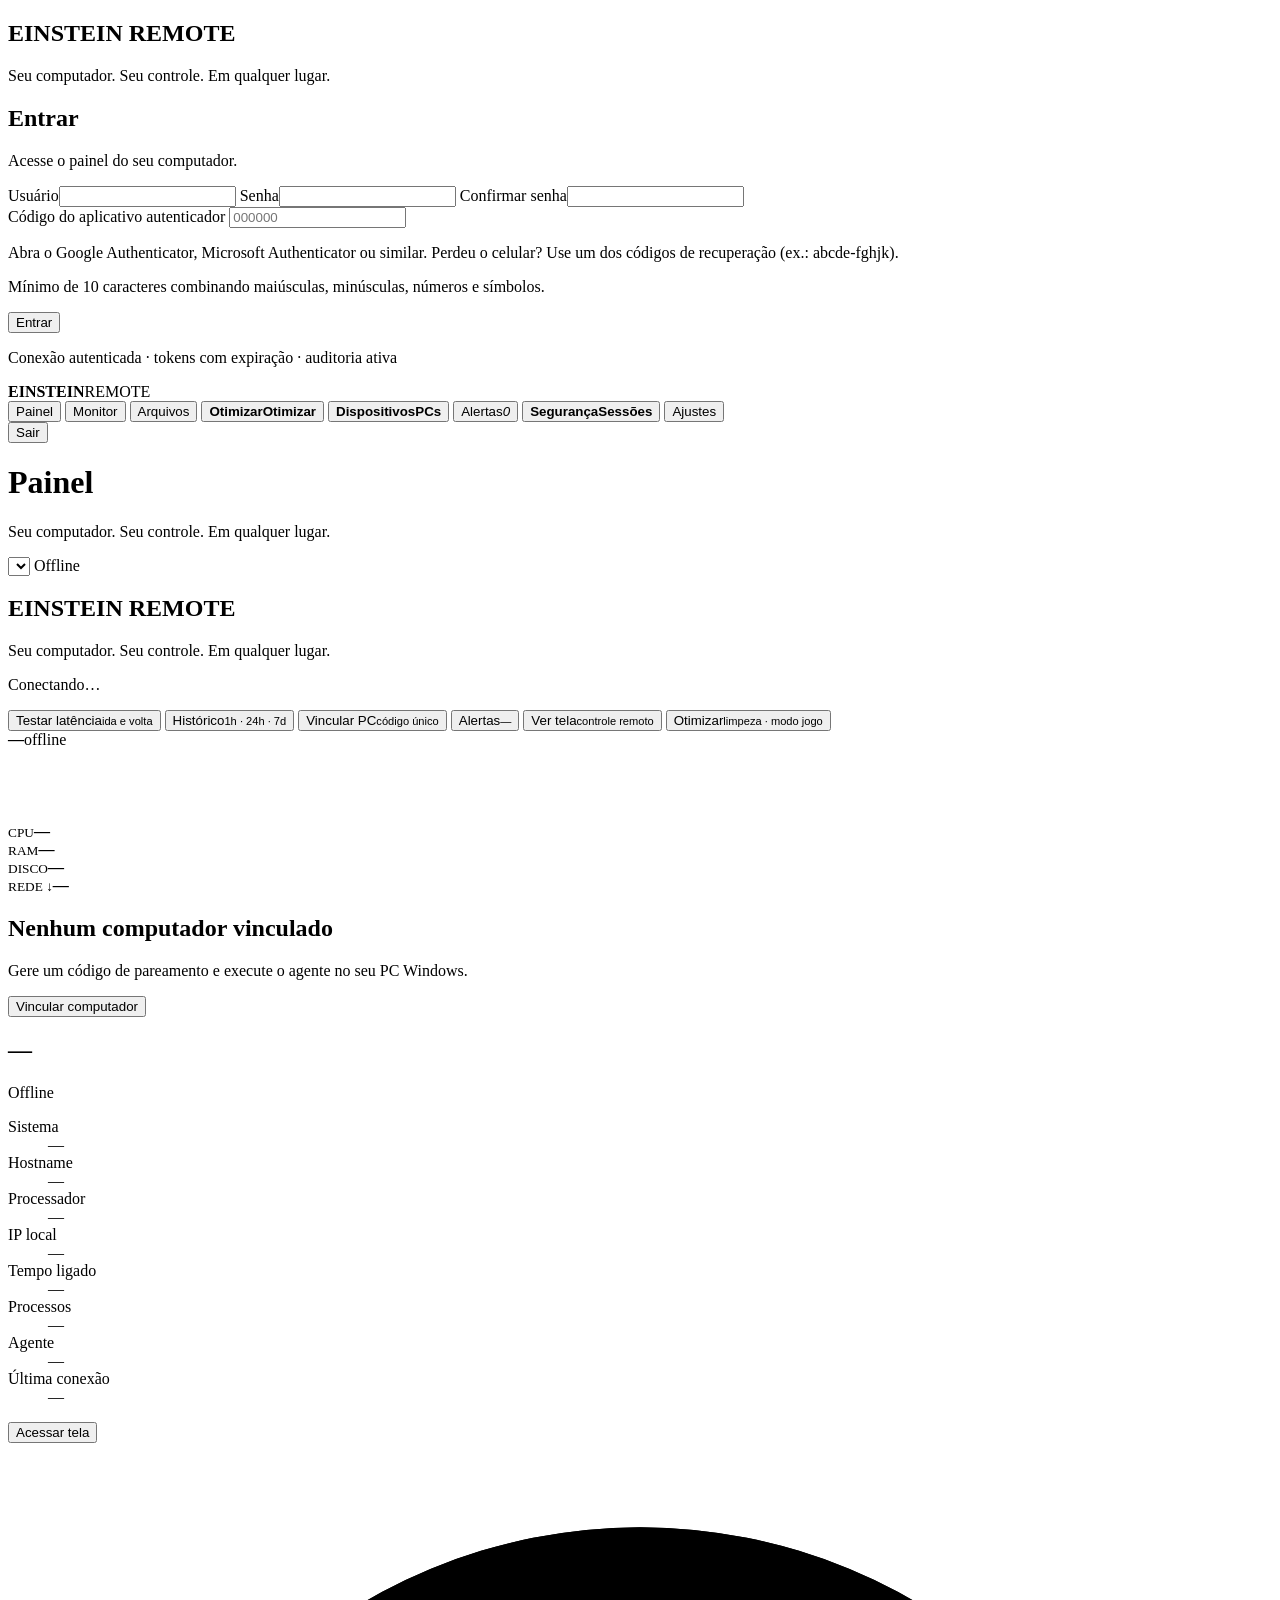
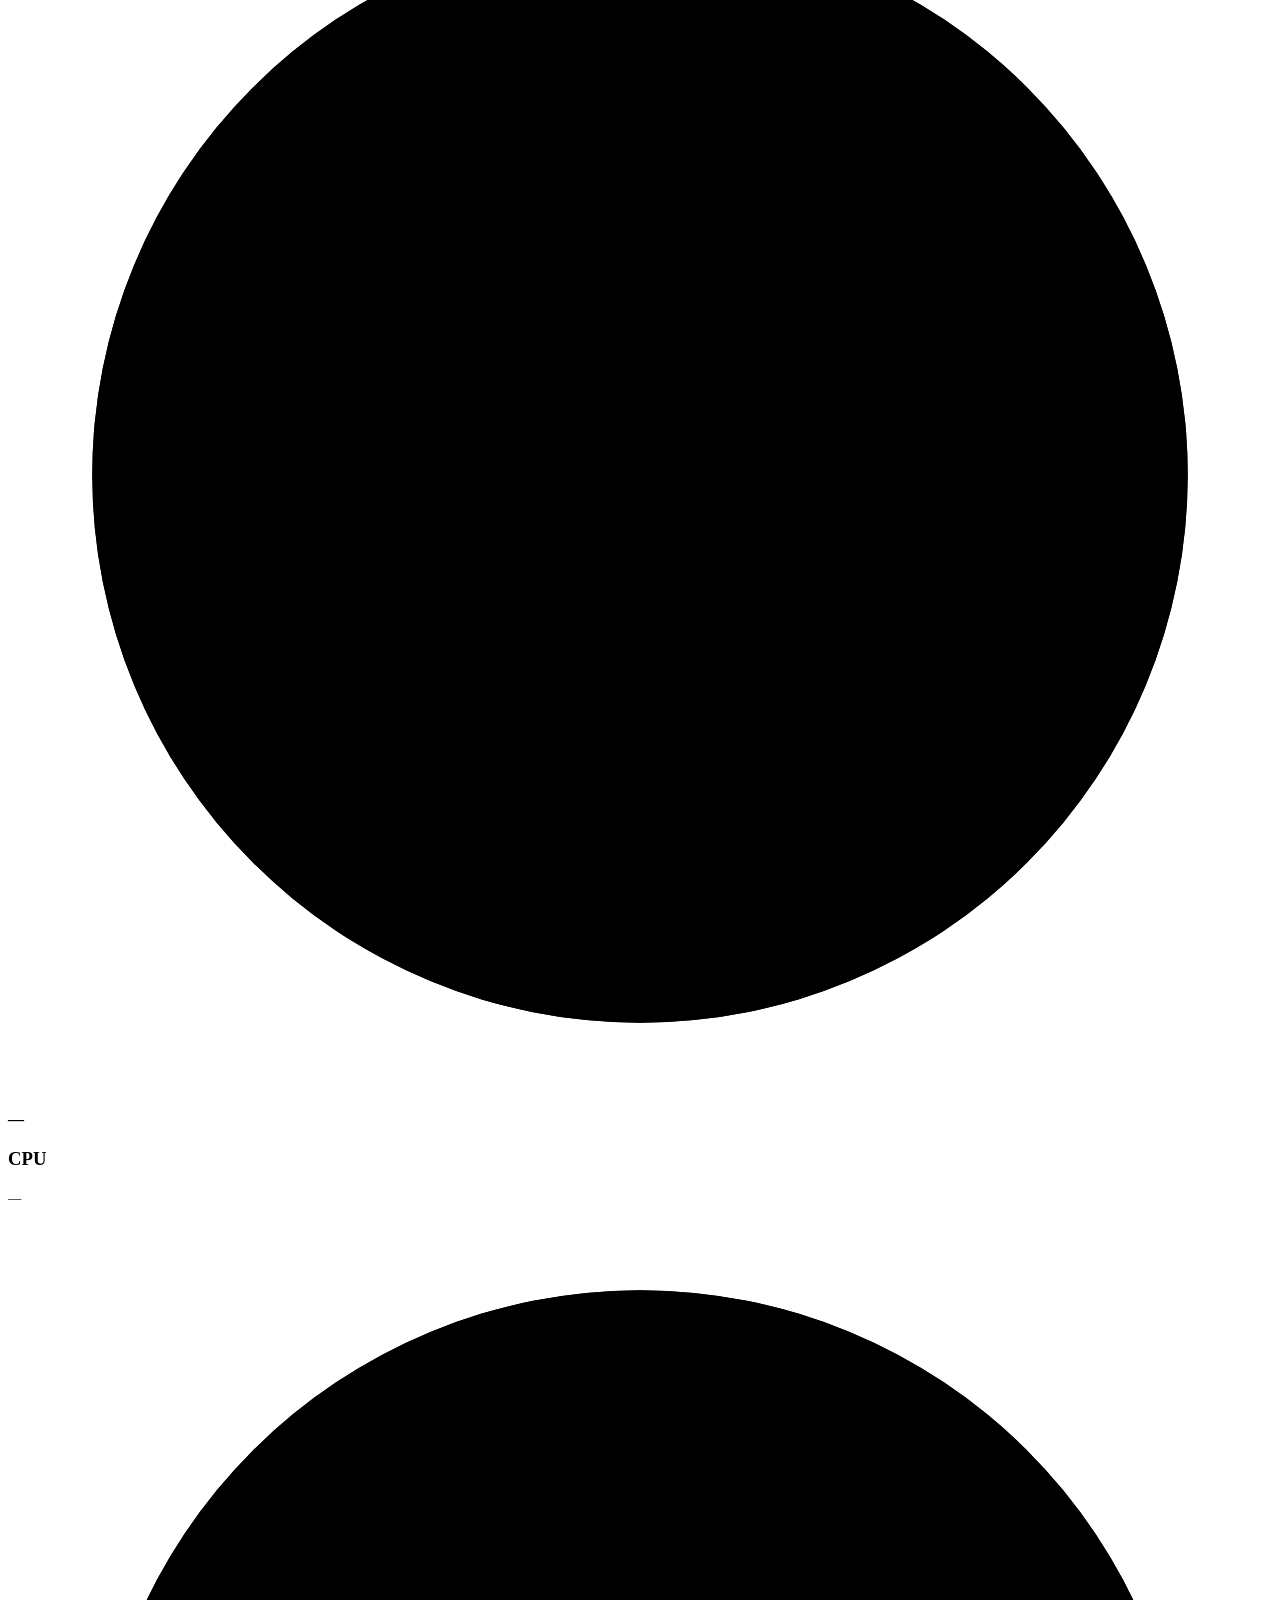
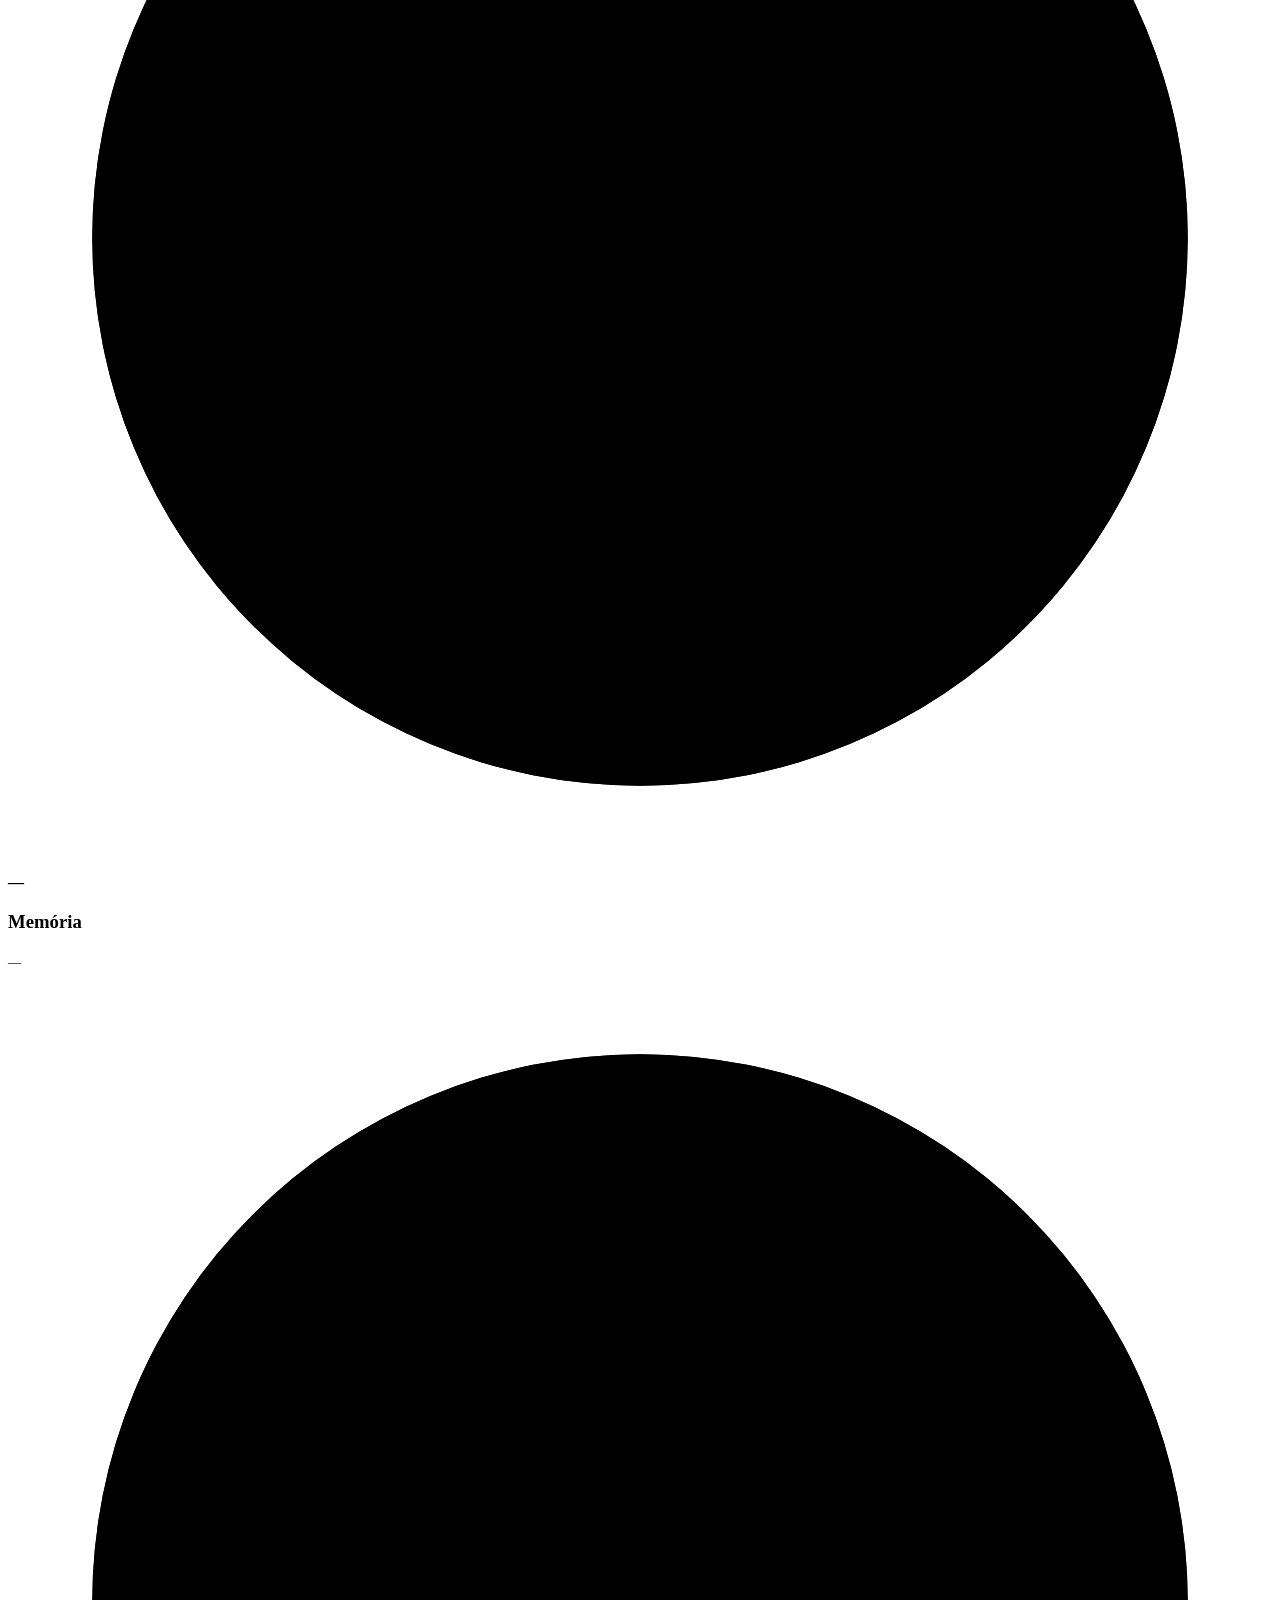
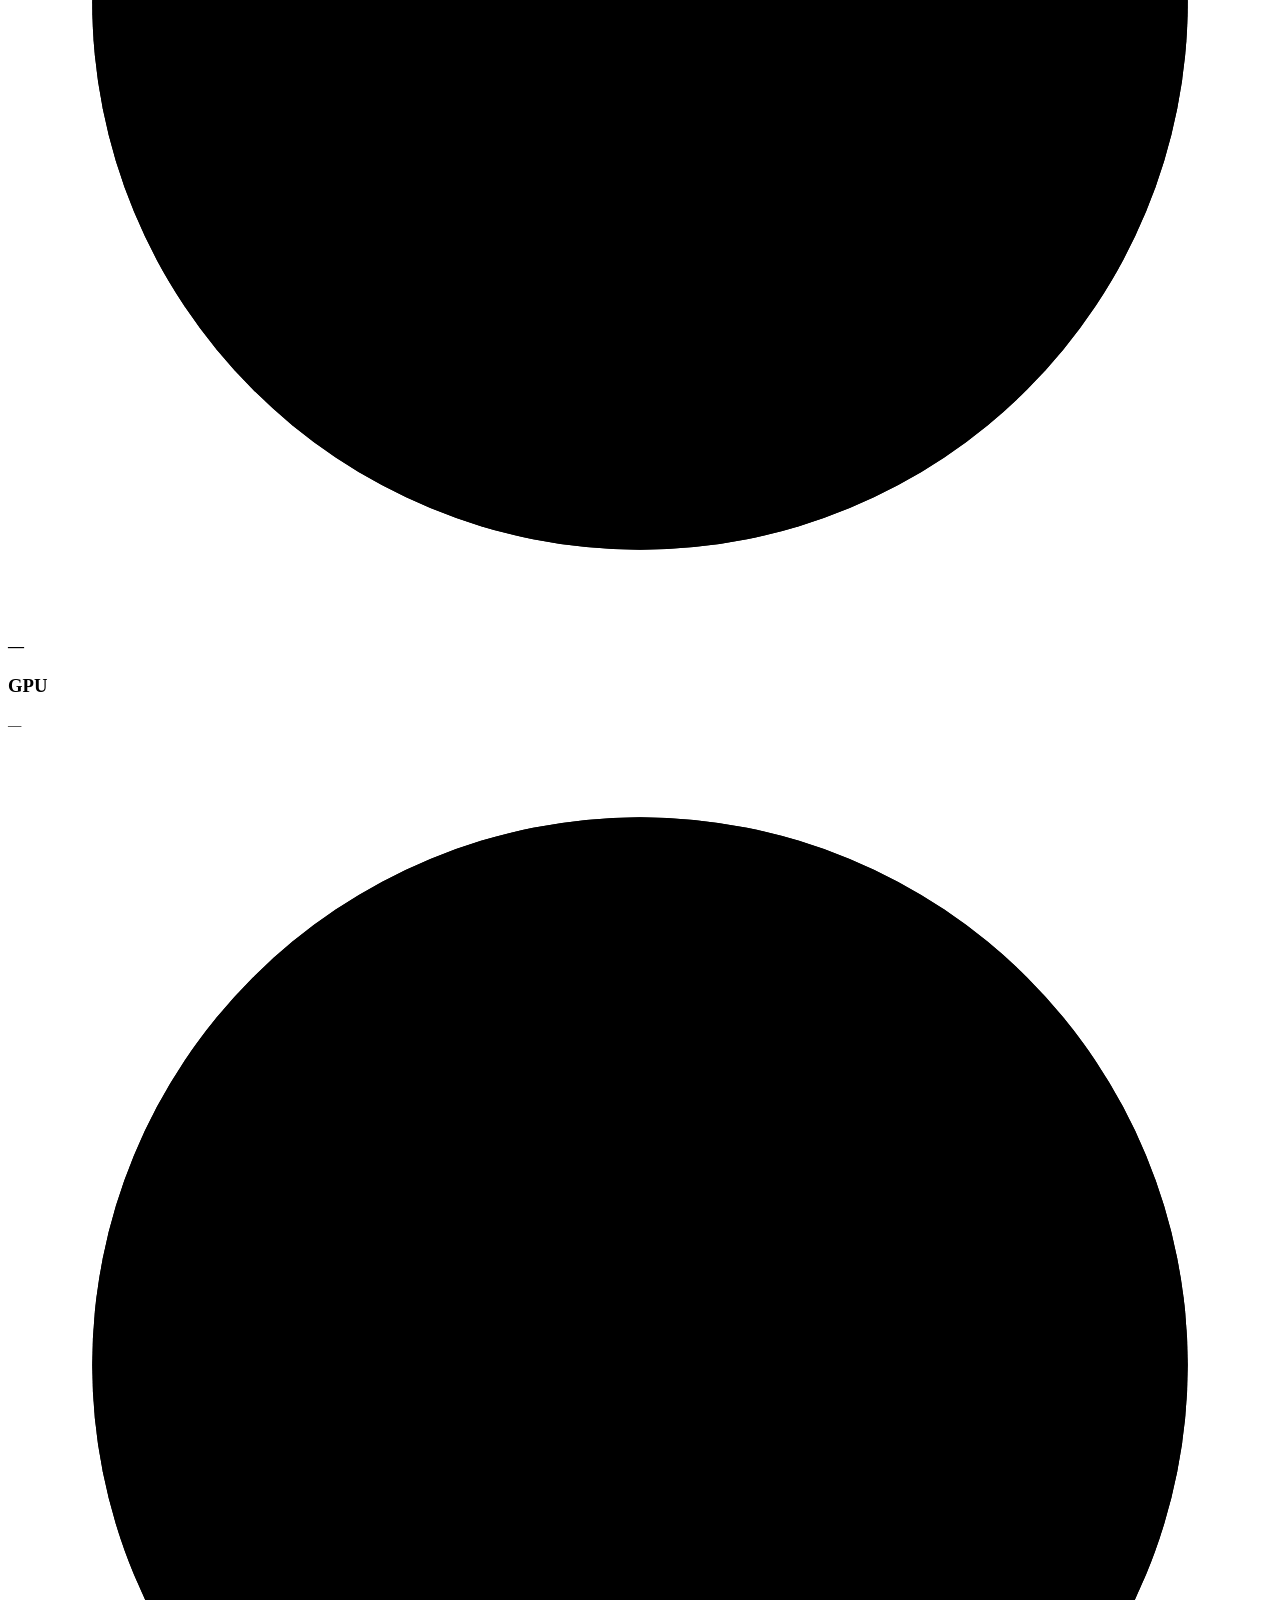
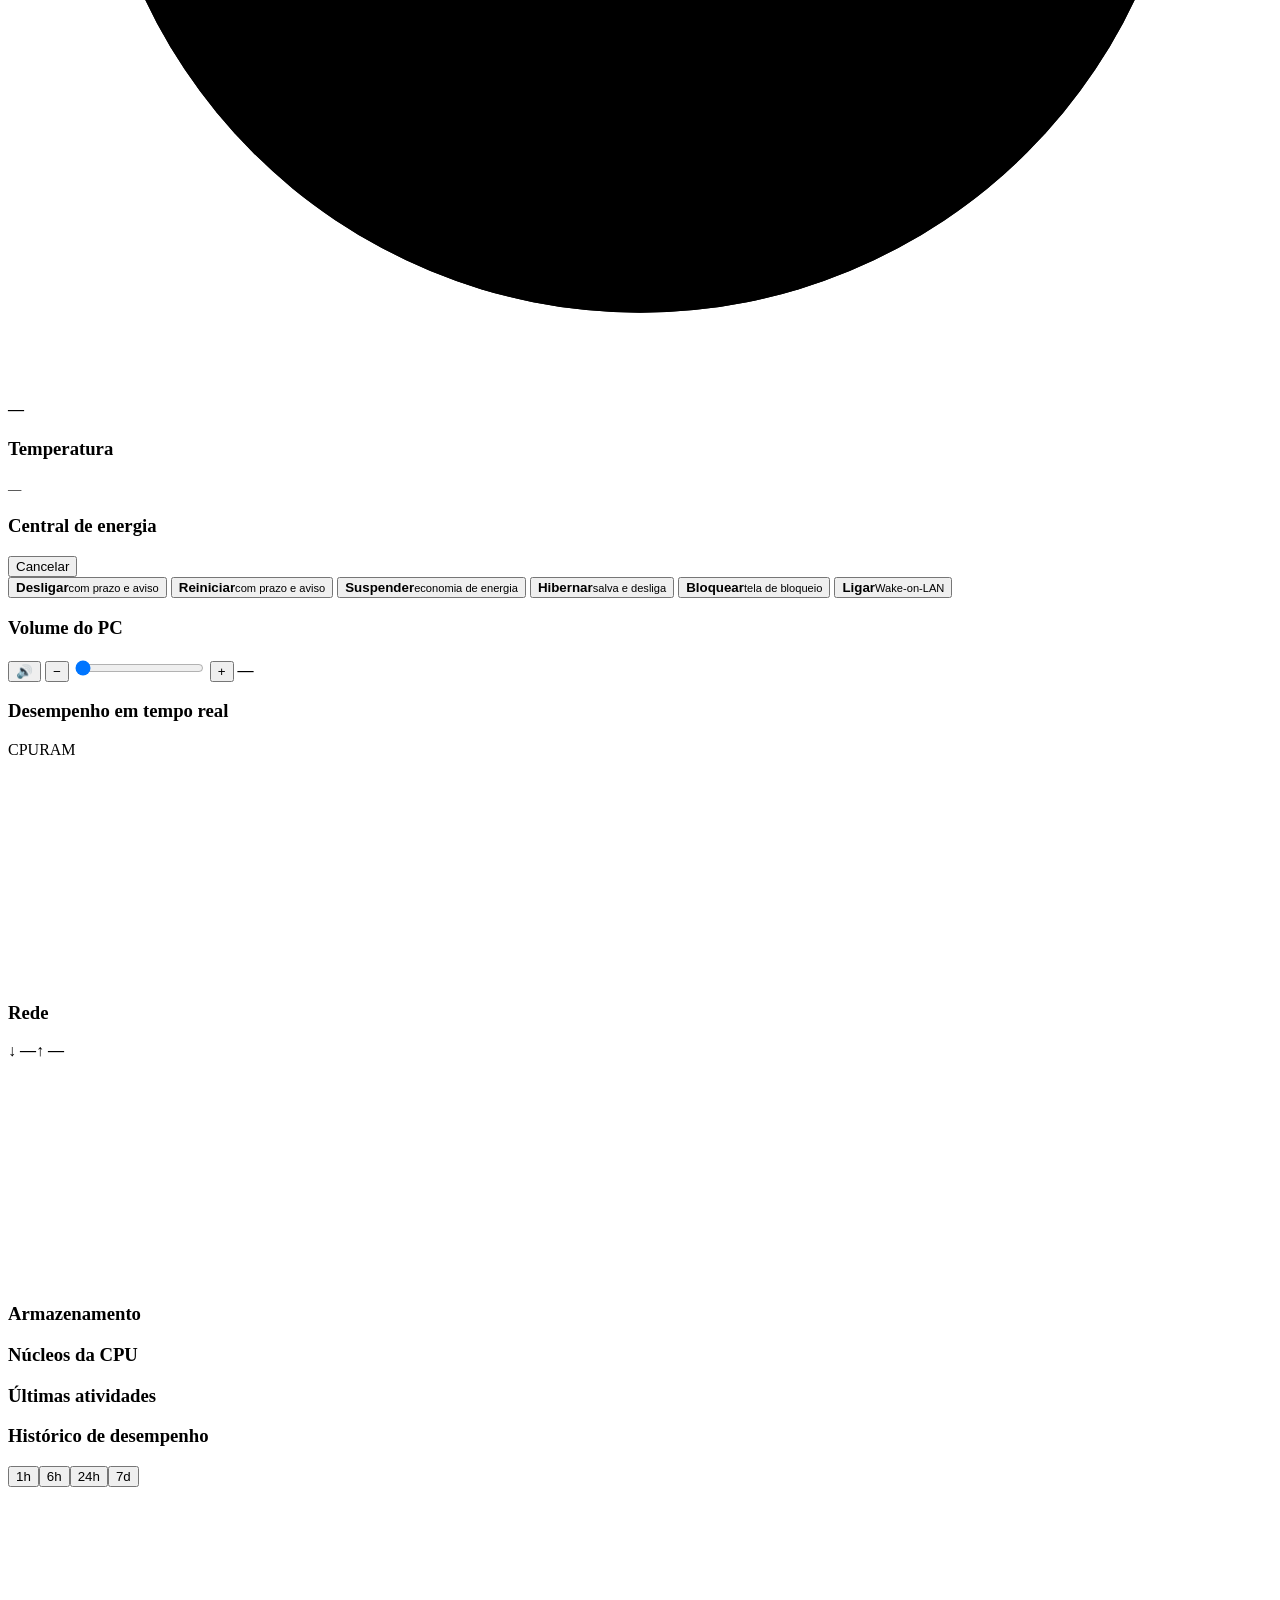
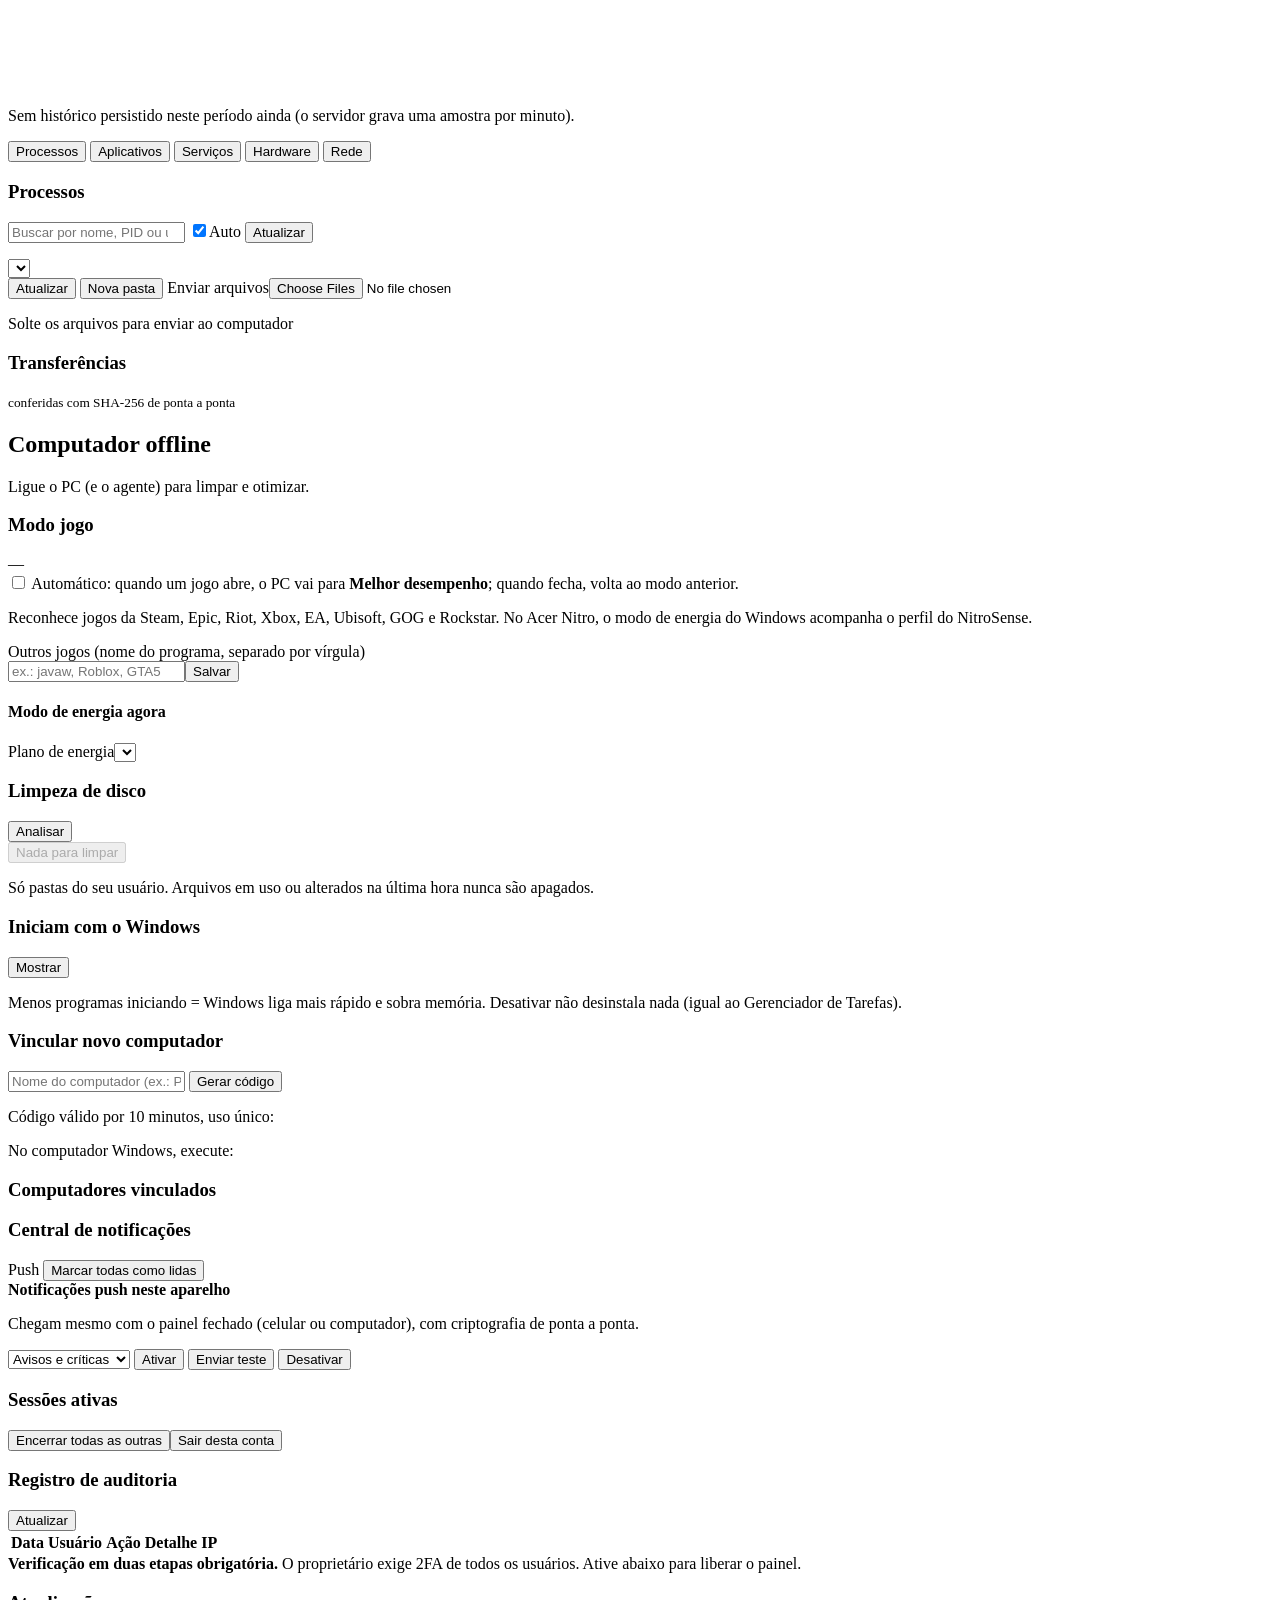
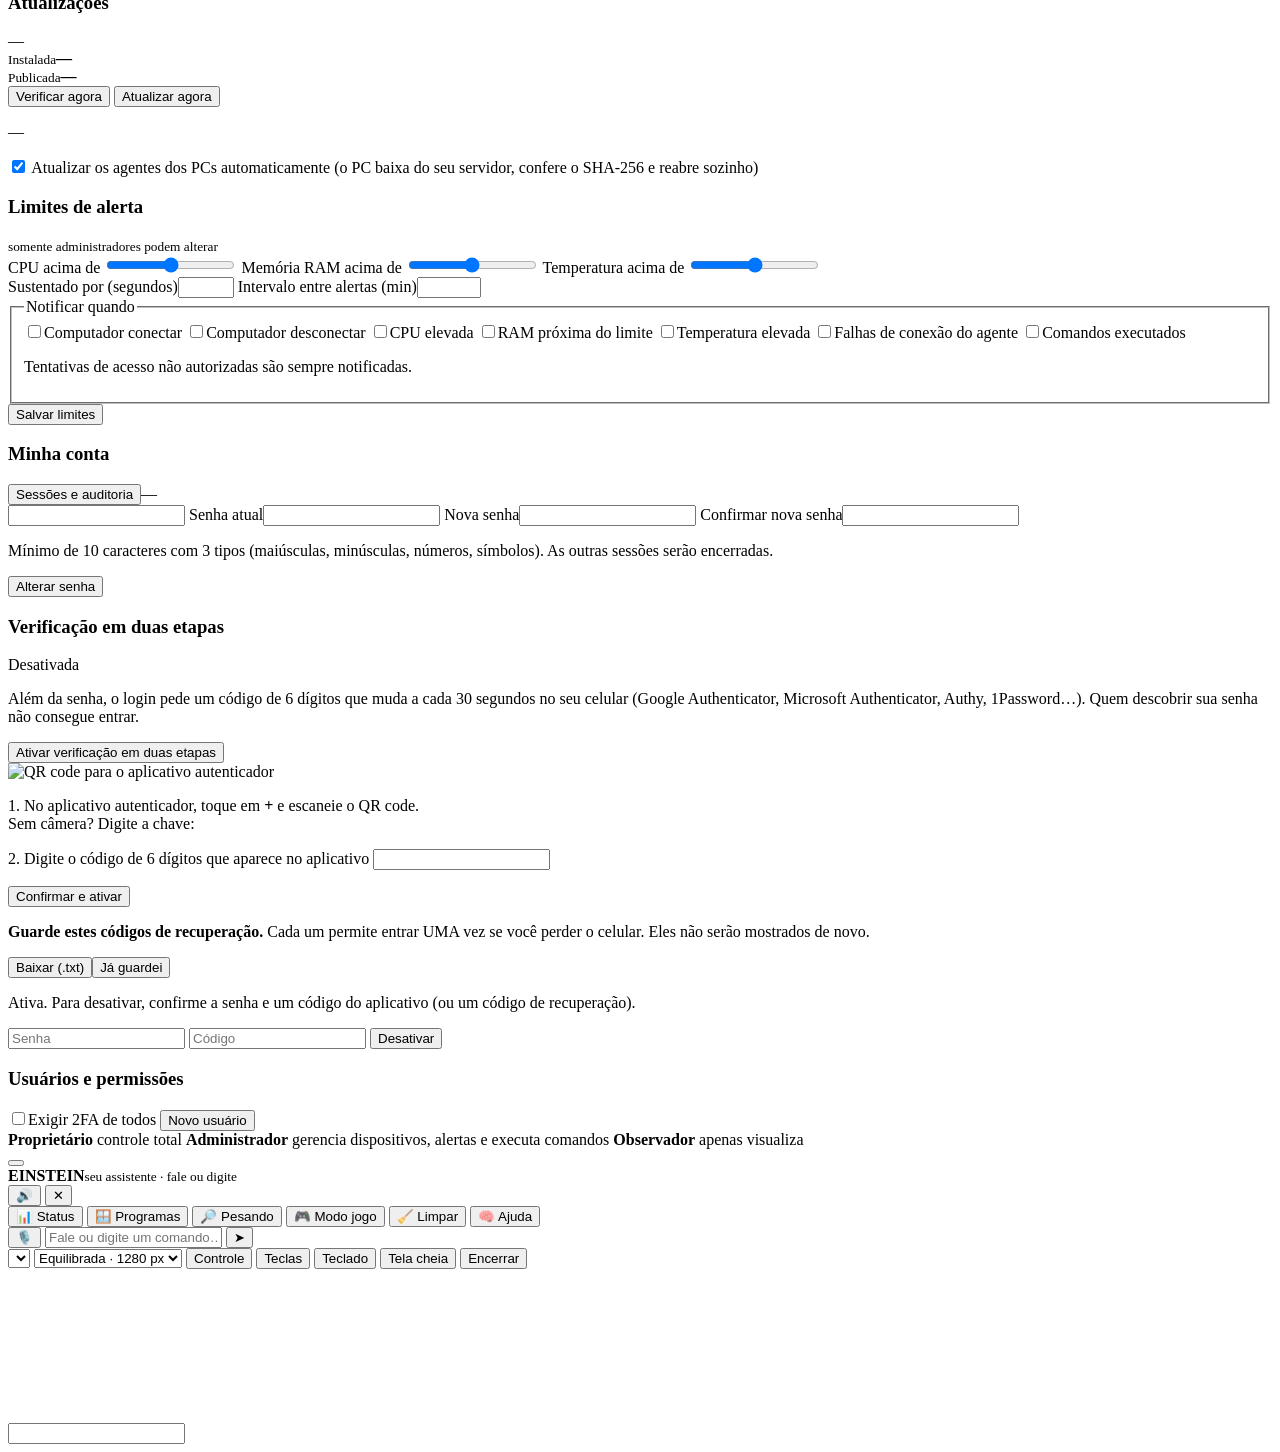
==== commit 9d9f6eda: "EINSTEIN REMOTE 1.4.0: assistente EINSTEIN por voz e texto - Orbe no painel (celular e computador); " ====
--- a/einstein-remote/web/index.html
+++ b/einstein-remote/web/index.html
@@ -463,6 +463,33 @@
         </article>
       </section>
     </main>
+
+    <!-- ASSISTENTE EINSTEIN -->
+    <button id="ai-orb" class="ai-orb" type="button" aria-label="Assistente EINSTEIN" title="Assistente EINSTEIN">
+      <span class="ai-core"></span><span class="ai-ring"></span><span class="ai-ring r2"></span>
+    </button>
+    <section id="ai-panel" class="ai-panel glass hidden" aria-label="Assistente EINSTEIN">
+      <header class="ai-head">
+        <span class="ai-mini-orb" aria-hidden="true"></span>
+        <div><b>EINSTEIN</b><small class="muted">seu assistente · fale ou digite</small></div>
+        <button class="btn ghost sm" id="ai-voice" type="button" aria-label="Voz">🔊</button>
+        <button class="btn ghost sm" id="ai-close" type="button" aria-label="Fechar">✕</button>
+      </header>
+      <div id="ai-log" class="ai-log" aria-live="polite"></div>
+      <div id="ai-chips" class="ai-chips">
+        <button type="button" data-say="como está o PC?">📊 Status</button>
+        <button type="button" data-say="quais programas estão abertos?">🪟 Programas</button>
+        <button type="button" data-say="o que está pesando?">🔎 Pesando</button>
+        <button type="button" data-say="ligar modo jogo">🎮 Modo jogo</button>
+        <button type="button" data-say="limpar disco">🧹 Limpar</button>
+        <button type="button" data-say="ajuda">🧠 Ajuda</button>
+      </div>
+      <form id="ai-form" class="ai-form" autocomplete="off">
+        <button class="ai-mic" id="ai-mic" type="button" aria-label="Falar">🎙️</button>
+        <input id="ai-input" class="input" placeholder="Fale ou digite um comando…" maxlength="300" aria-label="Comando para o assistente">
+        <button class="btn primary" type="submit" aria-label="Enviar">➤</button>
+      </form>
+    </section>
   </div>
 
   <!-- MODAL DE CONFIRMAÇÃO -->
